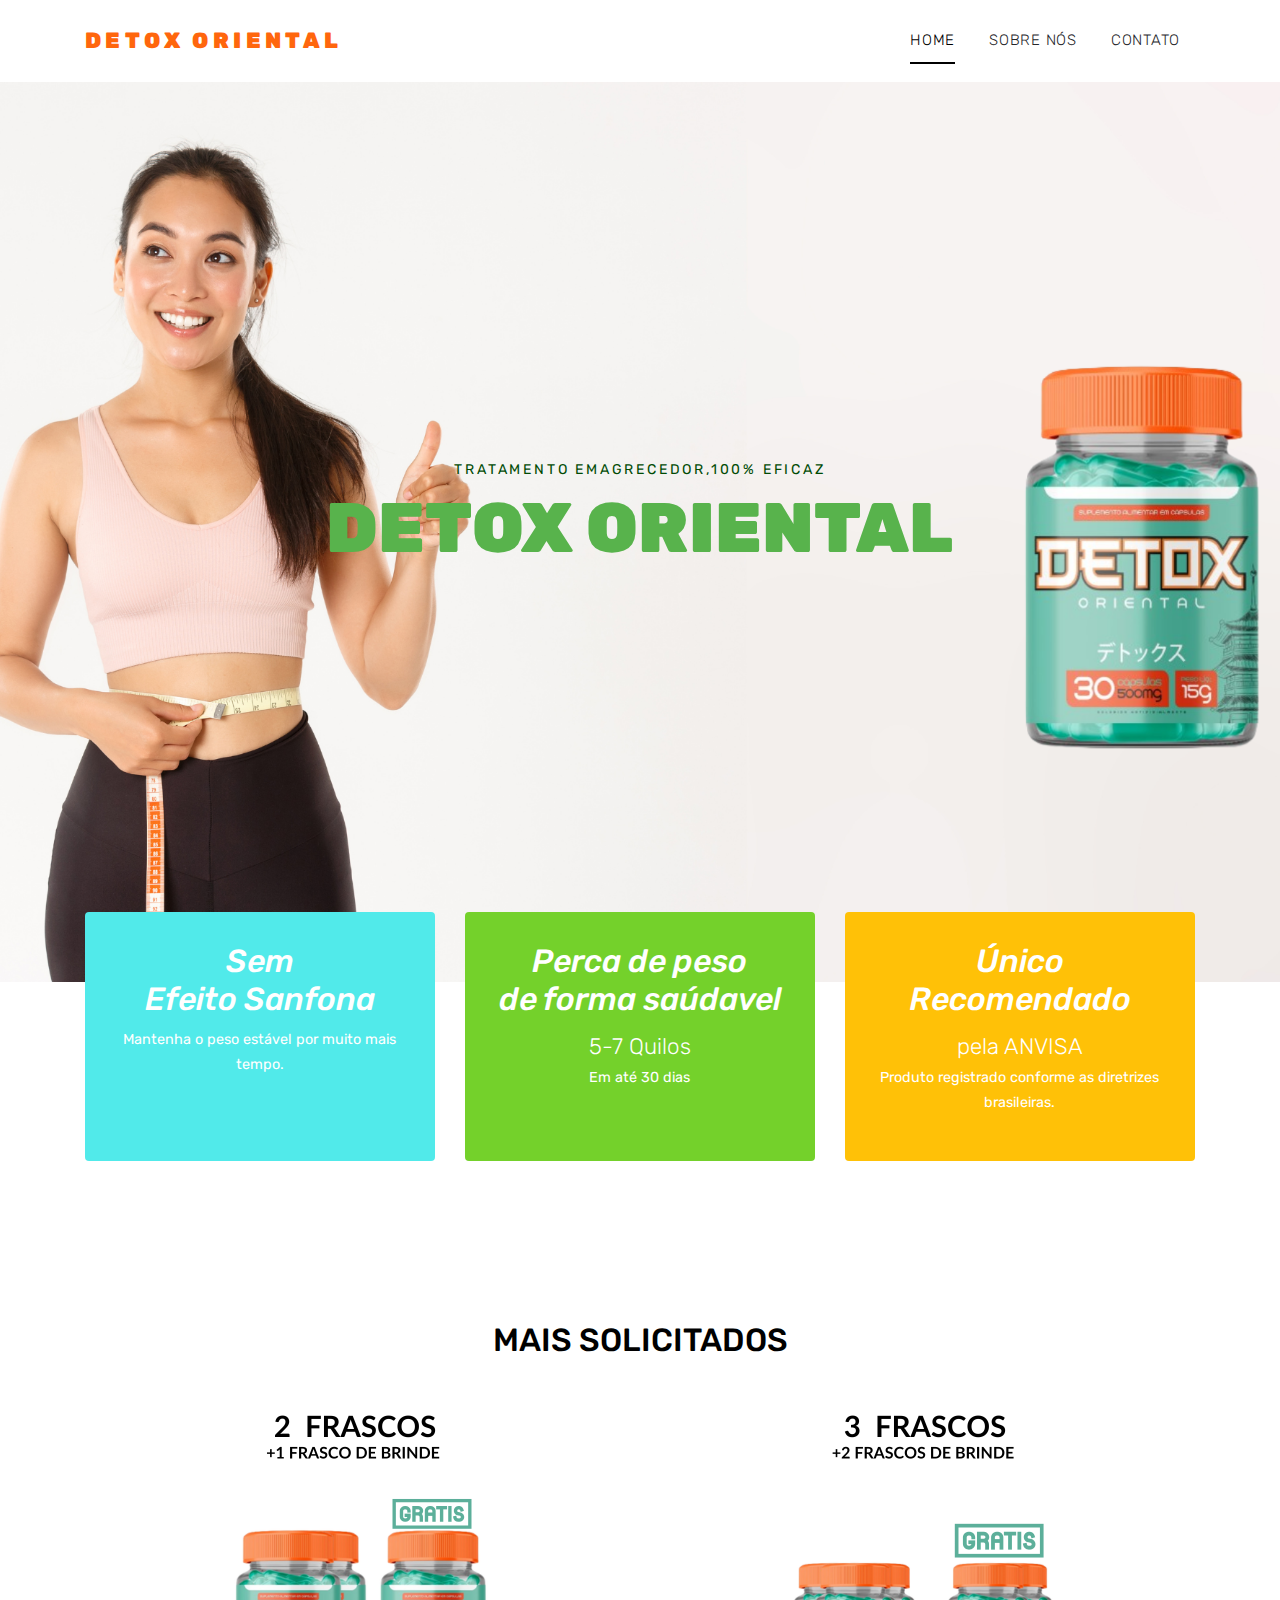
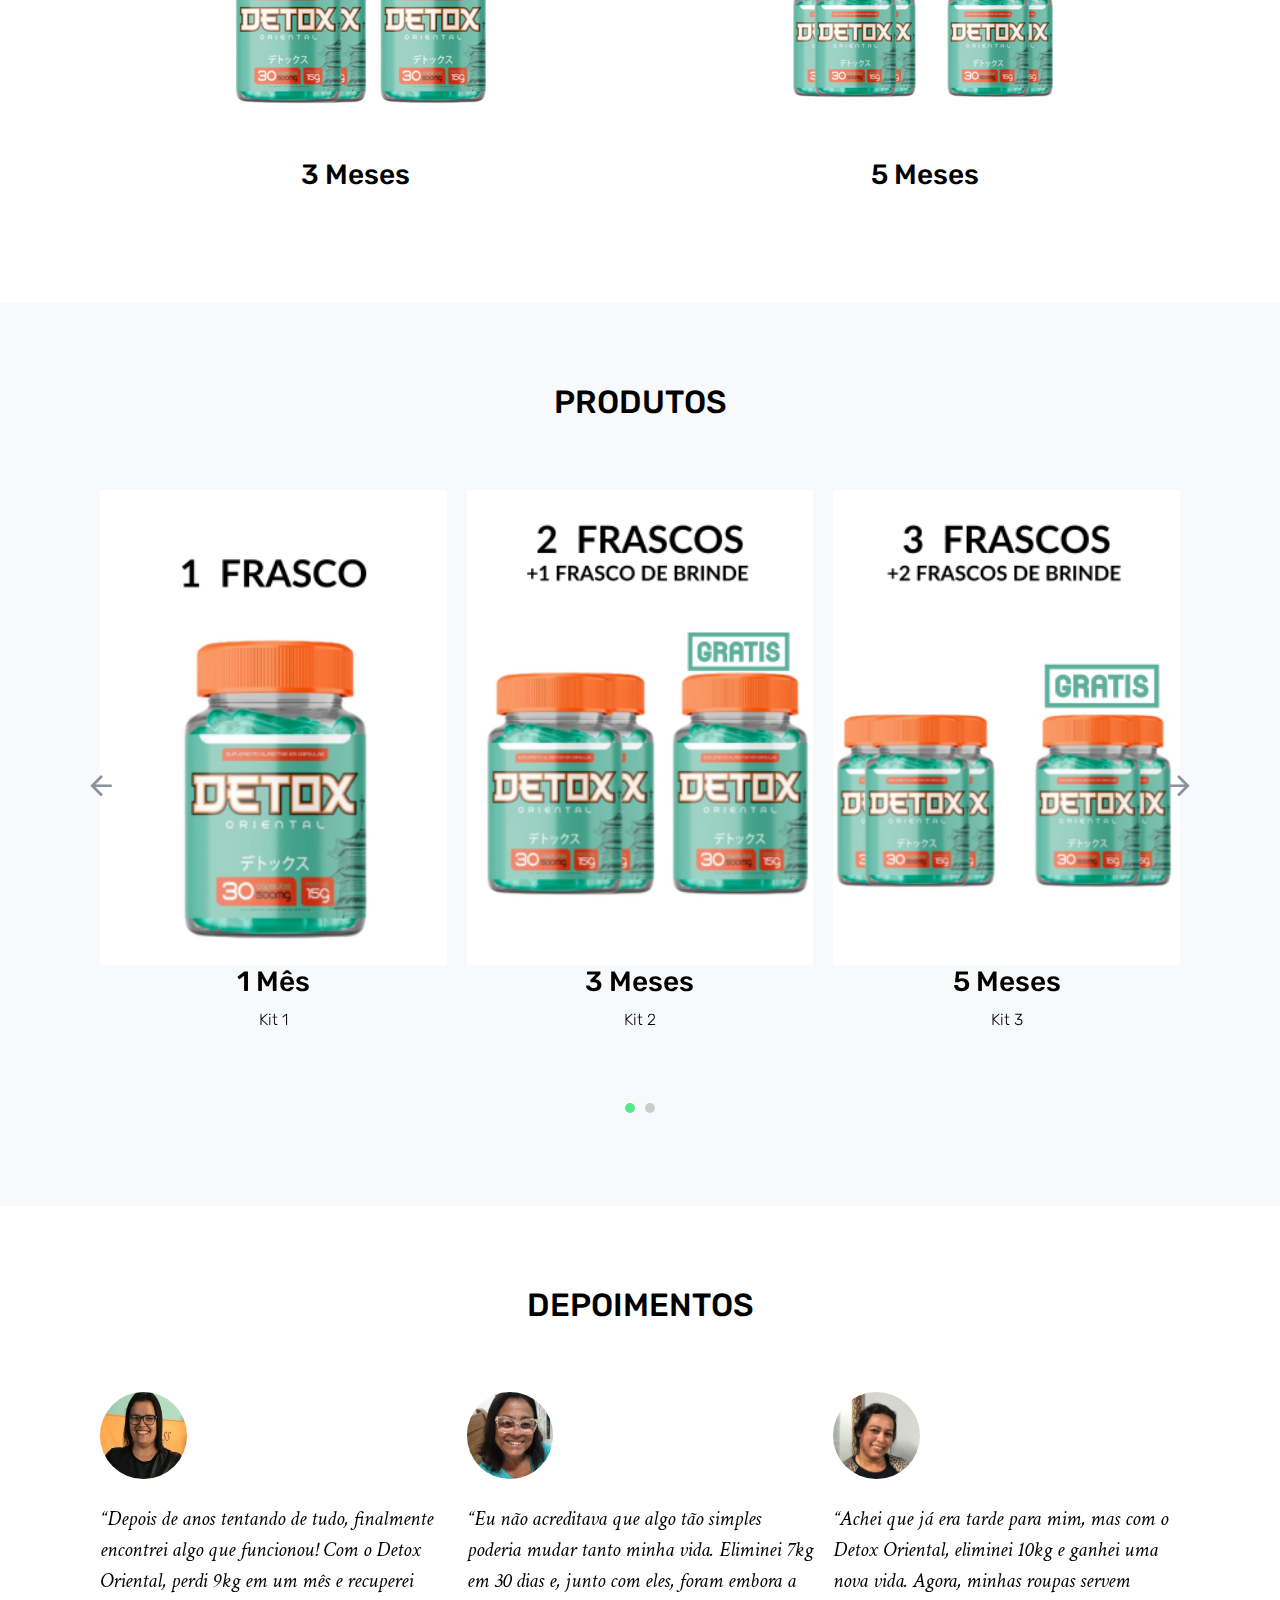
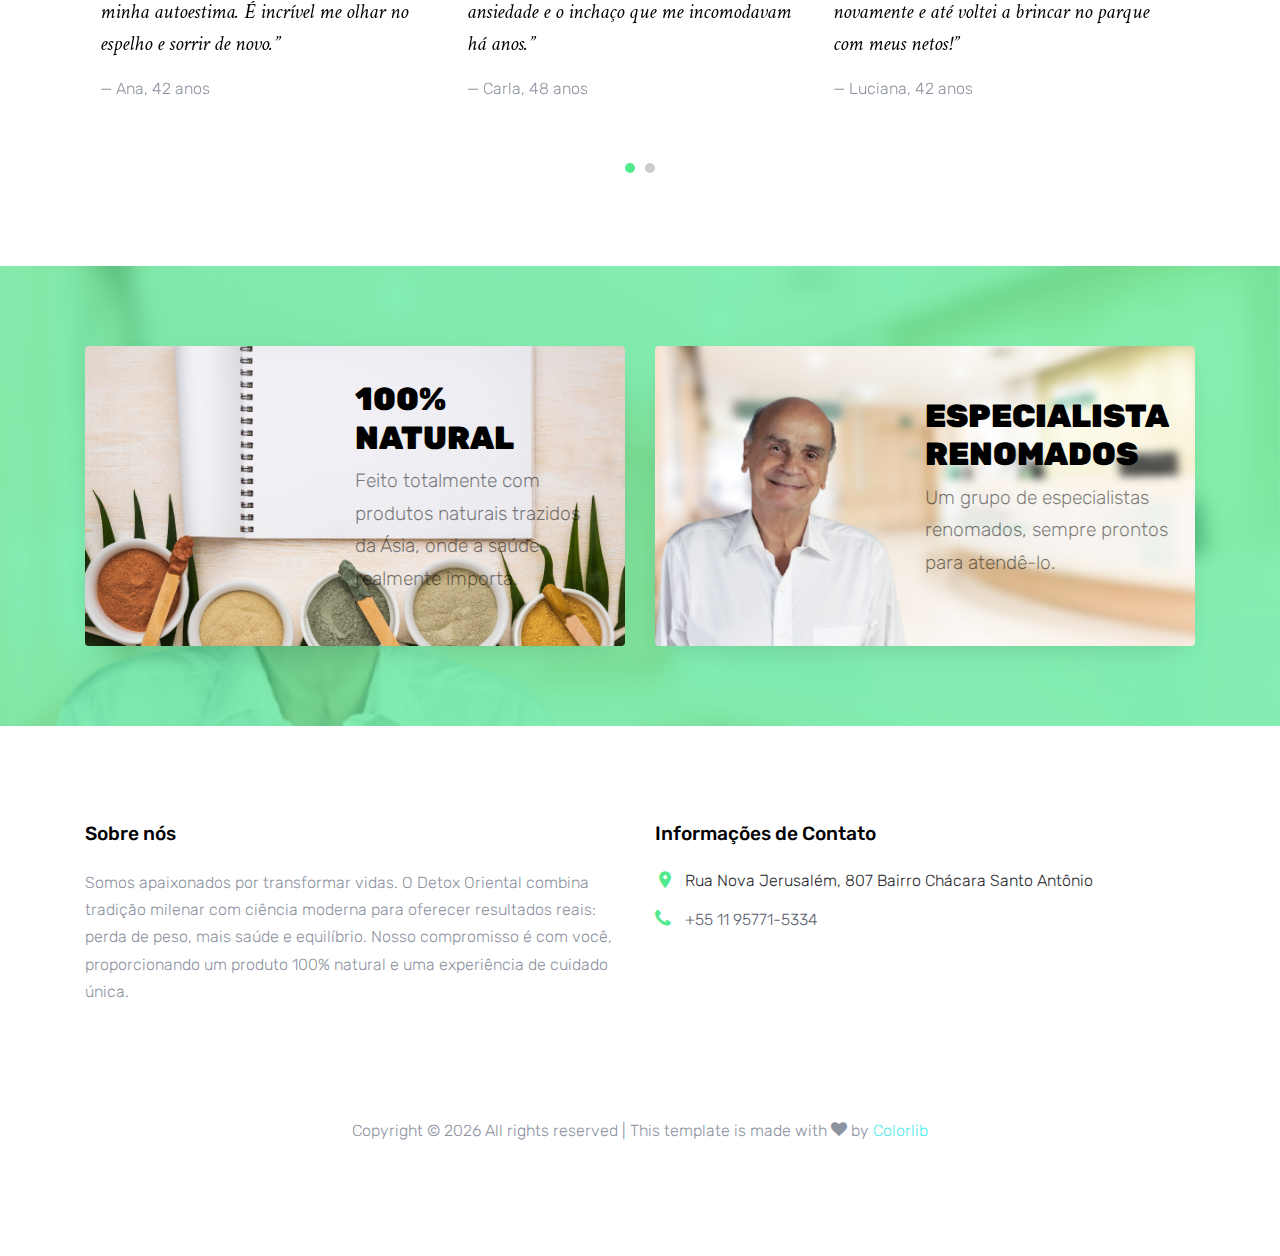
==== index.html @ c8b5603a "Update index.html" ====
<!DOCTYPE html>
<html lang="en">

<head>
  <title>Detox &mdash; Oriental</title>
  <meta charset="utf-8">
  <meta name="viewport" content="width=device-width, initial-scale=1, shrink-to-fit=no">

  <link href="https://fonts.googleapis.com/css?family=Rubik:400,700|Crimson+Text:400,400i" rel="stylesheet">
  <link rel="stylesheet" href="fonts/icomoon/style.css">

  <link rel="stylesheet" href="css/bootstrap.min.css">
  <link rel="stylesheet" href="css/magnific-popup.css">
  <link rel="stylesheet" href="css/jquery-ui.css">
  <link rel="stylesheet" href="css/owl.carousel.min.css">
  <link rel="stylesheet" href="css/owl.theme.default.min.css">


  <link rel="stylesheet" href="css/aos.css">

  <link rel="stylesheet" href="css/style.css">

</head>

<body>

  <div class="site-wrap">


    <div class="site-navbar py-2">

      <div class="search-wrap">
        <div class="container">
          <a href="#" class="search-close js-search-close"><span class="icon-close2"></span></a>
          <form action="#" method="post">
            <input type="text" class="form-control" placeholder="Search keyword and hit enter...">
          </form>
        </div>
      </div>

      <div class="container">
        <div class="d-flex align-items-center justify-content-between">
          <div class="logo">
            <div class="site-logo">
              <a href="index.html" class="js-logo-clone">Detox Oriental</a>
            </div>
          </div>
          <div class="main-nav d-none d-lg-block">
            <nav class="site-navigation text-right text-md-center" role="navigation">
              <ul class="site-menu js-clone-nav d-none d-lg-block">
                <li class="active"><a href="index.html">Home</a></li>
                <li><a href="about.html">Sobre nós</a></li>
                <li><a href="contact.html">Contato</a></li>
              </ul>
            </nav>
          </div>
        
        </div>
      </div>
    </div>

    <div class="site-blocks-cover" style="background-image: url('images/hero_1.jpg');">
      <div class="container">
        <div class="row">
          <div class="col-lg-7 mx-auto order-lg-2 align-self-center">
            <div class="site-block-cover-content text-center">
              <h2 class="sub-title">Tratamento emagrecedor,100% Eficaz</h2>
              <h1>DETOX ORIENTAL</h1>
            
            </div>
          </div>
        </div>
      </div>
    </div>

    <div class="site-section">
      <div class="container">
        <div class="row align-items-stretch section-overlap">
          <div class="col-md-6 col-lg-4 mb-4 mb-lg-0">
            <div class="banner-wrap bg-primary h-100">
              <a href="#" class="h-100">
                <h5>Sem <br> Efeito Sanfona</h5>
                <p>
                  <strong>Mantenha o peso estável por muito mais tempo.</strong>
                </p>
              </a>
            </div>
          </div>
          <div class="col-md-6 col-lg-4 mb-4 mb-lg-0">
            <div class="banner-wrap h-100">
              <a href="#" class="h-100">
                <h5>Perca de peso<br> de forma saúdavel</h5>
                <p>
                  5-7 Quilos
                  <strong>Em até 30 dias</strong>
                </p>
              </a>
            </div>
          </div>
          <div class="col-md-6 col-lg-4 mb-4 mb-lg-0">
            <div class="banner-wrap bg-warning h-100">
              <a href="#" class="h-100">
                <h5>Único <br> Recomendado </h5>
                <p>
                  pela ANVISA
                  <strong>Produto registrado conforme as diretrizes brasileiras.</strong>
                </p>
              </a>
            </div>
          </div>

        </div>
      </div>
    </div>

    <div class="site-section">
      <div class="container">
        <div class="row">
          <div class="title-section text-center col-12">
            <h2 class="text-uppercase">Mais Solicitados</h2>
          </div>
        </div>

        <div class="row">

          <div class="col-sm-6 col-lg-6 text-center item mb-4">
            <a href="https://seguro.payt.com.br/af/azVWR3VNsZVMvxRj?4f=NmJ2QPmy&cart=26D93WX"> <img src="images/product_02.png" alt="Image"></a>
            <h3 class="text-dark"><a href="https://api.whatsapp.com/send?phone=5511957715334">3 Meses</a></h3>
           
          </div>

          <div class="col-sm-6 col-lg-6 text-center item mb-4">

            <a href="https://seguro.payt.com.br/af/59RoG14jfDNkW7KG?4f=NmJ2QPmy&cart=26D93WX"> <img src="images/product_04.png" alt="Image"></a>
            <h3 class="text-dark"><a href="https://api.whatsapp.com/send?phone=5511957715334">5 Meses</a></h3>
           
          </div>

         
        </div>
        
        </div>
      </div>
    </div>

    
    <div class="site-section bg-light">
      <div class="container">
        <div class="row">
          <div class="title-section text-center col-12">
            <h2 class="text-uppercase">Produtos</h2>
          </div>
        </div>
        <div class="row">
          <div class="col-md-12 block-3 products-wrap">
            <div class="nonloop-block-3 owl-carousel">

              <div class="text-center item mb-4">
                <a  href="https://seguro.payt.com.br/af/GnVoQ4GqUE5JvbqX?4f=NmJ2QPmy&cart=26D93WX"> <img src="images/product_01.png" alt="Image"></a>
                <h3 class="text-dark"><a href="https://api.whatsapp.com/send?phone=5511957715334">1 Mês</a></h3>
                <p class="price">Kit 1</p>
              </div>

              <div class="text-center item mb-4">
                <a  href="https://seguro.payt.com.br/af/azVWR3VNsZVMvxRj?4f=NmJ2QPmy&cart=26D93WX"> <img src="images/product_02.png" alt="Image"></a>
                <h3 class="text-dark"><a href="https://api.whatsapp.com/send?phone=5511957715334">3 Meses</a></h3>
                <p class="price">Kit 2</p>
              </div>

              <div class="text-center item mb-4">
                <a  href="https://api.whatsapp.com/send?phone=5511957715334"> <img src="images/product_04.png" alt="Image"></a>
                <h3 class="text-dark"><a href="https://seguro.payt.com.br/af/59RoG14jfDNkW7KG?4f=NmJ2QPmy&cart=26D93WX">5 Meses</a></h3>
                <p class="price">Kit 3</p>
              </div>
              <div class="text-center item mb-4">
                <a href="https://seguro.payt.com.br/a/5EmoVanATnrwvg1x"> <img src="images/product_05.png" alt="Image"></a>
                <h3 class="text-dark"><a href="https://api.whatsapp.com/send?phone=5511957715334">12 Meses</a></h3>
                <p class="price">Kit 4</p>
              </div>
            </div>
          </div>
        </div>
      </div>
    </div>

    <div class="site-section">
      <div class="container">
        <div class="row">
          <div class="title-section text-center col-12">
            <h2 class="text-uppercase">Depoimentos</h2>
          </div>
        </div>
        <div class="row">
          <div class="col-md-12 block-3 products-wrap">
            <div class="nonloop-block-3 no-direction owl-carousel">
        
              <div class="testimony">
                <blockquote>
                  <img src="images/person_1.jpg" alt="Image" class="img-fluid w-25 mb-4 rounded-circle">
                  <p>&ldquo;Depois de anos tentando de tudo, finalmente encontrei algo que funcionou! Com o Detox Oriental, perdi 9kg em um mês e recuperei minha autoestima. É incrível me olhar no espelho e sorrir de novo.&rdquo;</p>
                </blockquote>

                <p>&mdash; Ana, 42 anos</p>
              </div>
        
              <div class="testimony">
                <blockquote>
                  <img src="images/person_2.jpg" alt="Image" class="img-fluid w-25 mb-4 rounded-circle">
                  <p>&ldquo;Eu não acreditava que algo tão simples poderia mudar tanto minha vida. Eliminei 7kg em 30 dias e, junto com eles, foram embora a ansiedade e o inchaço que me incomodavam há anos.&rdquo;</p>
                </blockquote>
              
                <p>&mdash; Carla, 48 anos</p>
              </div>
        
              <div class="testimony">
                <blockquote>
                  <img src="images/person_3.jpg" alt="Image" class="img-fluid w-25 mb-4 rounded-circle">
                  <p>&ldquo;Achei que já era tarde para mim, mas com o Detox Oriental, eliminei 10kg e ganhei uma nova vida. Agora, minhas roupas servem novamente e até voltei a brincar no parque com meus netos!&rdquo;</p>
                </blockquote>
              
                <p>&mdash; Luciana, 42 anos</p>
              </div>
        
              <div class="testimony">
                <blockquote>
                  <img src="images/person_4.jpg" alt="Image" class="img-fluid w-25 mb-4 rounded-circle">
                  <p>&ldquo;Sempre sofri com o efeito sanfona, mas o Detox Oriental foi diferente. Perdi 6kg, estou mais leve, mais feliz e com energia para começar o ano com tudo!&rdquo;</p>
                </blockquote>
              
                <p>&mdash; Mariana, 28 anos</p>
              </div>
        
            </div>
          </div>
        </div>
      </div>
    </div>

    <div class="site-section bg-secondary bg-image" style="background-image: url('images/bg_2.jpg');">
      <div class="container">
        <div class="row align-items-stretch">
          <div class="col-lg-6 mb-5 mb-lg-0">
            <a href="#" class="banner-1 h-100 d-flex" style="background-image: url('images/bg_1.jpg');">
              <div class="banner-1-inner ml-auto align-self-center">
                <h2>100% Natural</h2>
                <p>Feito totalmente com produtos naturais trazidos da Ásia, onde a saúde realmente importa.
                </p>
              </div>
            </a>
          </div>
          <div class="col-lg-6 mb-5 mb-lg-0">
            <a href="https://wa.me/5511957715334?text=Gostaria%20de%20adquirir%20o%20tratamento" class="banner-1 h-100 d-flex" style="background-image: url('images/bg_2.jpg');">
              <div class="banner-1-inner ml-auto  align-self-center">
                <h2>Especialista Renomados</h2>
                <p>Um grupo de especialistas renomados, sempre prontos para atendê-lo.
                </p>
              </div>
            </a>
          </div>
        </div>
      </div>
    </div>


    <footer class="site-footer">
      <div class="container">
        <div class="row">
          <div class="col-md-6 col-lg-6 mb-4 mb-lg-0">

            <div class="block-7">
              <h3 class="footer-heading mb-4">Sobre nós</h3>
              <p>Somos apaixonados por transformar vidas. O Detox Oriental combina tradição milenar com ciência moderna para oferecer resultados reais: perda de peso, mais saúde e equilíbrio. Nosso compromisso é com você, proporcionando um produto 100% natural e uma experiência de cuidado única.</p>
            </div>

          </div>

          <div class="col-md-6 col-lg-6">
            <div class="block-5 mb-5">
              <h3 class="footer-heading mb-4">Informações de Contato</h3>
              <ul class="list-unstyled">
                <li class="address">Rua Nova Jerusalém, 807
                  Bairro Chácara Santo Antônio</li>
                <li class="phone"><a href="tel://23923929210">+55 11 95771-5334</a></li>
              </ul>
            </div>


          </div>
        </div>
        <div class="row pt-5 mt-5 text-center">
          <div class="col-md-12">
            <p>
              <!-- Link back to Colorlib can't be removed. Template is licensed under CC BY 3.0. -->
              Copyright &copy;
              <script>document.write(new Date().getFullYear());</script> All rights reserved | This template is made
              with <i class="icon-heart" aria-hidden="true"></i> by <a href="https://colorlib.com" target="_blank"
                class="text-primary">Colorlib</a>
              <!-- Link back to Colorlib can't be removed. Template is licensed under CC BY 3.0. -->
            </p>
          </div>

        </div>
      </div>
    </footer>
  </div>

  <script src="js/jquery-3.3.1.min.js"></script>
  <script src="js/jquery-ui.js"></script>
  <script src="js/popper.min.js"></script>
  <script src="js/bootstrap.min.js"></script>
  <script src="js/owl.carousel.min.js"></script>
  <script src="js/jquery.magnific-popup.min.js"></script>
  <script src="js/aos.js"></script>

  <script src="js/main.js"></script>

</body>

</html>
---- fonts/icomoon/style.css ----
@font-face {
  font-family: 'icomoon';
  src:  url('fonts/icomoon.eot?10si43');
  src:  url('fonts/icomoon.eot?10si43#iefix') format('embedded-opentype'),
    url('fonts/icomoon.ttf?10si43') format('truetype'),
    url('fonts/icomoon.woff?10si43') format('woff'),
    url('fonts/icomoon.svg?10si43#icomoon') format('svg');
  font-weight: normal;
  font-style: normal;
}

[class^="icon-"], [class*=" icon-"] {
  /* use !important to prevent issues with browser extensions that change fonts */
  font-family: 'icomoon' !important;
  speak: none;
  font-style: normal;
  font-weight: normal;
  font-variant: normal;
  text-transform: none;
  line-height: 1;

  /* Better Font Rendering =========== */
  -webkit-font-smoothing: antialiased;
  -moz-osx-font-smoothing: grayscale;
}

.icon-asterisk:before {
  content: "\f069";
}
.icon-plus:before {
  content: "\f067";
}
.icon-question:before {
  content: "\f128";
}
.icon-minus:before {
  content: "\f068";
}
.icon-glass:before {
  content: "\f000";
}
.icon-music:before {
  content: "\f001";
}
.icon-search:before {
  content: "\f002";
}
.icon-envelope-o:before {
  content: "\f003";
}
.icon-heart:before {
  content: "\f004";
}
.icon-star:before {
  content: "\f005";
}
.icon-star-o:before {
  content: "\f006";
}
.icon-user:before {
  content: "\f007";
}
.icon-film:before {
  content: "\f008";
}
.icon-th-large:before {
  content: "\f009";
}
.icon-th:before {
  content: "\f00a";
}
.icon-th-list:before {
  content: "\f00b";
}
.icon-check:before {
  content: "\f00c";
}
.icon-close:before {
  content: "\f00d";
}
.icon-remove:before {
  content: "\f00d";
}
.icon-times:before {
  content: "\f00d";
}
.icon-search-plus:before {
  content: "\f00e";
}
.icon-search-minus:before {
  content: "\f010";
}
.icon-power-off:before {
  content: "\f011";
}
.icon-signal:before {
  content: "\f012";
}
.icon-cog:before {
  content: "\f013";
}
.icon-gear:before {
  content: "\f013";
}
.icon-trash-o:before {
  content: "\f014";
}
.icon-home:before {
  content: "\f015";
}
.icon-file-o:before {
  content: "\f016";
}
.icon-clock-o:before {
  content: "\f017";
}
.icon-road:before {
  content: "\f018";
}
.icon-download:before {
  content: "\f019";
}
.icon-arrow-circle-o-down:before {
  content: "\f01a";
}
.icon-arrow-circle-o-up:before {
  content: "\f01b";
}
.icon-inbox:before {
  content: "\f01c";
}
.icon-play-circle-o:before {
  content: "\f01d";
}
.icon-repeat:before {
  content: "\f01e";
}
.icon-rotate-right:before {
  content: "\f01e";
}
.icon-refresh:before {
  content: "\f021";
}
.icon-list-alt:before {
  content: "\f022";
}
.icon-lock:before {
  content: "\f023";
}
.icon-flag:before {
  content: "\f024";
}
.icon-headphones:before {
  content: "\f025";
}
.icon-volume-off:before {
  content: "\f026";
}
.icon-volume-down:before {
  content: "\f027";
}
.icon-volume-up:before {
  content: "\f028";
}
.icon-qrcode:before {
  content: "\f029";
}
.icon-barcode:before {
  content: "\f02a";
}
.icon-tag:before {
  content: "\f02b";
}
.icon-tags:before {
  content: "\f02c";
}
.icon-book:before {
  content: "\f02d";
}
.icon-bookmark:before {
  content: "\f02e";
}
.icon-print:before {
  content: "\f02f";
}
.icon-camera:before {
  content: "\f030";
}
.icon-font:before {
  content: "\f031";
}
.icon-bold:before {
  content: "\f032";
}
.icon-italic:before {
  content: "\f033";
}
.icon-text-height:before {
  content: "\f034";
}
.icon-text-width:before {
  content: "\f035";
}
.icon-align-left:before {
  content: "\f036";
}
.icon-align-center:before {
  content: "\f037";
}
.icon-align-right:before {
  content: "\f038";
}
.icon-align-justify:before {
  content: "\f039";
}
.icon-list:before {
  content: "\f03a";
}
.icon-dedent:before {
  content: "\f03b";
}
.icon-outdent:before {
  content: "\f03b";
}
.icon-indent:before {
  content: "\f03c";
}
.icon-video-camera:before {
  content: "\f03d";
}
.icon-image:before {
  content: "\f03e";
}
.icon-photo:before {
  content: "\f03e";
}
.icon-picture-o:before {
  content: "\f03e";
}
.icon-pencil:before {
  content: "\f040";
}
.icon-map-marker:before {
  content: "\f041";
}
.icon-adjust:before {
  content: "\f042";
}
.icon-tint:before {
  content: "\f043";
}
.icon-edit:before {
  content: "\f044";
}
.icon-pencil-square-o:before {
  content: "\f044";
}
.icon-share-square-o:before {
  content: "\f045";
}
.icon-check-square-o:before {
  content: "\f046";
}
.icon-arrows:before {
  content: "\f047";
}
.icon-step-backward:before {
  content: "\f048";
}
.icon-fast-backward:before {
  content: "\f049";
}
.icon-backward:before {
  content: "\f04a";
}
.icon-play:before {
  content: "\f04b";
}
.icon-pause:before {
  content: "\f04c";
}
.icon-stop:before {
  content: "\f04d";
}
.icon-forward:before {
  content: "\f04e";
}
.icon-fast-forward:before {
  content: "\f050";
}
.icon-step-forward:before {
  content: "\f051";
}
.icon-eject:before {
  content: "\f052";
}
.icon-chevron-left:before {
  content: "\f053";
}
.icon-chevron-right:before {
  content: "\f054";
}
.icon-plus-circle:before {
  content: "\f055";
}
.icon-minus-circle:before {
  content: "\f056";
}
.icon-times-circle:before {
  content: "\f057";
}
.icon-check-circle:before {
  content: "\f058";
}
.icon-question-circle:before {
  content: "\f059";
}
.icon-info-circle:before {
  content: "\f05a";
}
.icon-crosshairs:before {
  content: "\f05b";
}
.icon-times-circle-o:before {
  content: "\f05c";
}
.icon-check-circle-o:before {
  content: "\f05d";
}
.icon-ban:before {
  content: "\f05e";
}
.icon-arrow-left:before {
  content: "\f060";
}
.icon-arrow-right:before {
  content: "\f061";
}
.icon-arrow-up:before {
  content: "\f062";
}
.icon-arrow-down:before {
  content: "\f063";
}
.icon-mail-forward:before {
  content: "\f064";
}
.icon-share:before {
  content: "\f064";
}
.icon-expand:before {
  content: "\f065";
}
.icon-compress:before {
  content: "\f066";
}
.icon-exclamation-circle:before {
  content: "\f06a";
}
.icon-gift:before {
  content: "\f06b";
}
.icon-leaf:before {
  content: "\f06c";
}
.icon-fire:before {
  content: "\f06d";
}
.icon-eye:before {
  content: "\f06e";
}
.icon-eye-slash:before {
  content: "\f070";
}
.icon-exclamation-triangle:before {
  content: "\f071";
}
.icon-warning:before {
  content: "\f071";
}
.icon-plane:before {
  content: "\f072";
}
.icon-calendar:before {
  content: "\f073";
}
.icon-random:before {
  content: "\f074";
}
.icon-comment:before {
  content: "\f075";
}
.icon-magnet:before {
  content: "\f076";
}
.icon-chevron-up:before {
  content: "\f077";
}
.icon-chevron-down:before {
  content: "\f078";
}
.icon-retweet:before {
  content: "\f079";
}
.icon-shopping-cart:before {
  content: "\f07a";
}
.icon-folder:before {
  content: "\f07b";
}
.icon-folder-open:before {
  content: "\f07c";
}
.icon-arrows-v:before {
  content: "\f07d";
}
.icon-arrows-h:before {
  content: "\f07e";
}
.icon-bar-chart:before {
  content: "\f080";
}
.icon-bar-chart-o:before {
  content: "\f080";
}
.icon-twitter-square:before {
  content: "\f081";
}
.icon-facebook-square:before {
  content: "\f082";
}
.icon-camera-retro:before {
  content: "\f083";
}
.icon-key:before {
  content: "\f084";
}
.icon-cogs:before {
  content: "\f085";
}
.icon-gears:before {
  content: "\f085";
}
.icon-comments:before {
  content: "\f086";
}
.icon-thumbs-o-up:before {
  content: "\f087";
}
.icon-thumbs-o-down:before {
  content: "\f088";
}
.icon-star-half:before {
  content: "\f089";
}
.icon-heart-o:before {
  content: "\f08a";
}
.icon-sign-out:before {
  content: "\f08b";
}
.icon-linkedin-square:before {
  content: "\f08c";
}
.icon-thumb-tack:before {
  content: "\f08d";
}
.icon-external-link:before {
  content: "\f08e";
}
.icon-sign-in:before {
  content: "\f090";
}
.icon-trophy:before {
  content: "\f091";
}
.icon-github-square:before {
  content: "\f092";
}
.icon-upload:before {
  content: "\f093";
}
.icon-lemon-o:before {
  content: "\f094";
}
.icon-phone:before {
  content: "\f095";
}
.icon-square-o:before {
  content: "\f096";
}
.icon-bookmark-o:before {
  content: "\f097";
}
.icon-phone-square:before {
  content: "\f098";
}
.icon-twitter:before {
  content: "\f099";
}
.icon-facebook:before {
  content: "\f09a";
}
.icon-facebook-f:before {
  content: "\f09a";
}
.icon-github:before {
  content: "\f09b";
}
.icon-unlock:before {
  content: "\f09c";
}
.icon-credit-card:before {
  content: "\f09d";
}
.icon-feed:before {
  content: "\f09e";
}
.icon-rss:before {
  content: "\f09e";
}
.icon-hdd-o:before {
  content: "\f0a0";
}
.icon-bullhorn:before {
  content: "\f0a1";
}
.icon-bell-o:before {
  content: "\f0a2";
}
.icon-certificate:before {
  content: "\f0a3";
}
.icon-hand-o-right:before {
  content: "\f0a4";
}
.icon-hand-o-left:before {
  content: "\f0a5";
}
.icon-hand-o-up:before {
  content: "\f0a6";
}
.icon-hand-o-down:before {
  content: "\f0a7";
}
.icon-arrow-circle-left:before {
  content: "\f0a8";
}
.icon-arrow-circle-right:before {
  content: "\f0a9";
}
.icon-arrow-circle-up:before {
  content: "\f0aa";
}
.icon-arrow-circle-down:before {
  content: "\f0ab";
}
.icon-globe:before {
  content: "\f0ac";
}
.icon-wrench:before {
  content: "\f0ad";
}
.icon-tasks:before {
  content: "\f0ae";
}
.icon-filter:before {
  content: "\f0b0";
}
.icon-briefcase:before {
  content: "\f0b1";
}
.icon-arrows-alt:before {
  content: "\f0b2";
}
.icon-group:before {
  content: "\f0c0";
}
.icon-users:before {
  content: "\f0c0";
}
.icon-chain:before {
  content: "\f0c1";
}
.icon-link:before {
  content: "\f0c1";
}
.icon-cloud:before {
  content: "\f0c2";
}
.icon-flask:before {
  content: "\f0c3";
}
.icon-cut:before {
  content: "\f0c4";
}
.icon-scissors:before {
  content: "\f0c4";
}
.icon-copy:before {
  content: "\f0c5";
}
.icon-files-o:before {
  content: "\f0c5";
}
.icon-paperclip:before {
  content: "\f0c6";
}
.icon-floppy-o:before {
  content: "\f0c7";
}
.icon-save:before {
  content: "\f0c7";
}
.icon-square:before {
  content: "\f0c8";
}
.icon-bars:before {
  content: "\f0c9";
}
.icon-navicon:before {
  content: "\f0c9";
}
.icon-reorder:before {
  content: "\f0c9";
}
.icon-list-ul:before {
  content: "\f0ca";
}
.icon-list-ol:before {
  content: "\f0cb";
}
.icon-strikethrough:before {
  content: "\f0cc";
}
.icon-underline:before {
  content: "\f0cd";
}
.icon-table:before {
  content: "\f0ce";
}
.icon-magic:before {
  content: "\f0d0";
}
.icon-truck:before {
  content: "\f0d1";
}
.icon-pinterest:before {
  content: "\f0d2";
}
.icon-pinterest-square:before {
  content: "\f0d3";
}
.icon-google-plus-square:before {
  content: "\f0d4";
}
.icon-google-plus:before {
  content: "\f0d5";
}
.icon-money:before {
  content: "\f0d6";
}
.icon-caret-down:before {
  content: "\f0d7";
}
.icon-caret-up:before {
  content: "\f0d8";
}
.icon-caret-left:before {
  content: "\f0d9";
}
.icon-caret-right:before {
  content: "\f0da";
}
.icon-columns:before {
  content: "\f0db";
}
.icon-sort:before {
  content: "\f0dc";
}
.icon-unsorted:before {
  content: "\f0dc";
}
.icon-sort-desc:before {
  content: "\f0dd";
}
.icon-sort-down:before {
  content: "\f0dd";
}
.icon-sort-asc:before {
  content: "\f0de";
}
.icon-sort-up:before {
  content: "\f0de";
}
.icon-envelope:before {
  content: "\f0e0";
}
.icon-linkedin:before {
  content: "\f0e1";
}
.icon-rotate-left:before {
  content: "\f0e2";
}
.icon-undo:before {
  content: "\f0e2";
}
.icon-gavel:before {
  content: "\f0e3";
}
.icon-legal:before {
  content: "\f0e3";
}
.icon-dashboard:before {
  content: "\f0e4";
}
.icon-tachometer:before {
  content: "\f0e4";
}
.icon-comment-o:before {
  content: "\f0e5";
}
.icon-comments-o:before {
  content: "\f0e6";
}
.icon-bolt:before {
  content: "\f0e7";
}
.icon-flash:before {
  content: "\f0e7";
}
.icon-sitemap:before {
  content: "\f0e8";
}
.icon-umbrella:before {
  content: "\f0e9";
}
.icon-clipboard:before {
  content: "\f0ea";
}
.icon-paste:before {
  content: "\f0ea";
}
.icon-lightbulb-o:before {
  content: "\f0eb";
}
.icon-exchange:before {
  content: "\f0ec";
}
.icon-cloud-download:before {
  content: "\f0ed";
}
.icon-cloud-upload:before {
  content: "\f0ee";
}
.icon-user-md:before {
  content: "\f0f0";
}
.icon-stethoscope:before {
  content: "\f0f1";
}
.icon-suitcase:before {
  content: "\f0f2";
}
.icon-bell:before {
  content: "\f0f3";
}
.icon-coffee:before {
  content: "\f0f4";
}
.icon-cutlery:before {
  content: "\f0f5";
}
.icon-file-text-o:before {
  content: "\f0f6";
}
.icon-building-o:before {
  content: "\f0f7";
}
.icon-hospital-o:before {
  content: "\f0f8";
}
.icon-ambulance:before {
  content: "\f0f9";
}
.icon-medkit:before {
  content: "\f0fa";
}
.icon-fighter-jet:before {
  content: "\f0fb";
}
.icon-beer:before {
  content: "\f0fc";
}
.icon-h-square:before {
  content: "\f0fd";
}
.icon-plus-square:before {
  content: "\f0fe";
}
.icon-angle-double-left:before {
  content: "\f100";
}
.icon-angle-double-right:before {
  content: "\f101";
}
.icon-angle-double-up:before {
  content: "\f102";
}
.icon-angle-double-down:before {
  content: "\f103";
}
.icon-angle-left:before {
  content: "\f104";
}
.icon-angle-right:before {
  content: "\f105";
}
.icon-angle-up:before {
  content: "\f106";
}
.icon-angle-down:before {
  content: "\f107";
}
.icon-desktop:before {
  content: "\f108";
}
.icon-laptop:before {
  content: "\f109";
}
.icon-tablet:before {
  content: "\f10a";
}
.icon-mobile:before {
  content: "\f10b";
}
.icon-mobile-phone:before {
  content: "\f10b";
}
.icon-circle-o:before {
  content: "\f10c";
}
.icon-quote-left:before {
  content: "\f10d";
}
.icon-quote-right:before {
  content: "\f10e";
}
.icon-spinner:before {
  content: "\f110";
}
.icon-circle:before {
  content: "\f111";
}
.icon-mail-reply:before {
  content: "\f112";
}
.icon-reply:before {
  content: "\f112";
}
.icon-github-alt:before {
  content: "\f113";
}
.icon-folder-o:before {
  content: "\f114";
}
.icon-folder-open-o:before {
  content: "\f115";
}
.icon-smile-o:before {
  content: "\f118";
}
.icon-frown-o:before {
  content: "\f119";
}
.icon-meh-o:before {
  content: "\f11a";
}
.icon-gamepad:before {
  content: "\f11b";
}
.icon-keyboard-o:before {
  content: "\f11c";
}
.icon-flag-o:before {
  content: "\f11d";
}
.icon-flag-checkered:before {
  content: "\f11e";
}
.icon-terminal:before {
  content: "\f120";
}
.icon-code:before {
  content: "\f121";
}
.icon-mail-reply-all:before {
  content: "\f122";
}
.icon-reply-all:before {
  content: "\f122";
}
.icon-star-half-empty:before {
  content: "\f123";
}
.icon-star-half-full:before {
  content: "\f123";
}
.icon-star-half-o:before {
  content: "\f123";
}
.icon-location-arrow:before {
  content: "\f124";
}
.icon-crop:before {
  content: "\f125";
}
.icon-code-fork:before {
  content: "\f126";
}
.icon-chain-broken:before {
  content: "\f127";
}
.icon-unlink:before {
  content: "\f127";
}
.icon-info:before {
  content: "\f129";
}
.icon-exclamation:before {
  content: "\f12a";
}
.icon-superscript:before {
  content: "\f12b";
}
.icon-subscript:before {
  content: "\f12c";
}
.icon-eraser:before {
  content: "\f12d";
}
.icon-puzzle-piece:before {
  content: "\f12e";
}
.icon-microphone:before {
  content: "\f130";
}
.icon-microphone-slash:before {
  content: "\f131";
}
.icon-shield:before {
  content: "\f132";
}
.icon-calendar-o:before {
  content: "\f133";
}
.icon-fire-extinguisher:before {
  content: "\f134";
}
.icon-rocket:before {
  content: "\f135";
}
.icon-maxcdn:before {
  content: "\f136";
}
.icon-chevron-circle-left:before {
  content: "\f137";
}
.icon-chevron-circle-right:before {
  content: "\f138";
}
.icon-chevron-circle-up:before {
  content: "\f139";
}
.icon-chevron-circle-down:before {
  content: "\f13a";
}
.icon-html5:before {
  content: "\f13b";
}
.icon-css3:before {
  content: "\f13c";
}
.icon-anchor:before {
  content: "\f13d";
}
.icon-unlock-alt:before {
  content: "\f13e";
}
.icon-bullseye:before {
  content: "\f140";
}
.icon-ellipsis-h:before {
  content: "\f141";
}
.icon-ellipsis-v:before {
  content: "\f142";
}
.icon-rss-square:before {
  content: "\f143";
}
.icon-play-circle:before {
  content: "\f144";
}
.icon-ticket:before {
  content: "\f145";
}
.icon-minus-square:before {
  content: "\f146";
}
.icon-minus-square-o:before {
  content: "\f147";
}
.icon-level-up:before {
  content: "\f148";
}
.icon-level-down:before {
  content: "\f149";
}
.icon-check-square:before {
  content: "\f14a";
}
.icon-pencil-square:before {
  content: "\f14b";
}
.icon-external-link-square:before {
  content: "\f14c";
}
.icon-share-square:before {
  content: "\f14d";
}
.icon-compass:before {
  content: "\f14e";
}
.icon-caret-square-o-down:before {
  content: "\f150";
}
.icon-toggle-down:before {
  content: "\f150";
}
.icon-caret-square-o-up:before {
  content: "\f151";
}
.icon-toggle-up:before {
  content: "\f151";
}
.icon-caret-square-o-right:before {
  content: "\f152";
}
.icon-toggle-right:before {
  content: "\f152";
}
.icon-eur:before {
  content: "\f153";
}
.icon-euro:before {
  content: "\f153";
}
.icon-gbp:before {
  content: "\f154";
}
.icon-dollar:before {
  content: "\f155";
}
.icon-usd:before {
  content: "\f155";
}
.icon-inr:before {
  content: "\f156";
}
.icon-rupee:before {
  content: "\f156";
}
.icon-cny:before {
  content: "\f157";
}
.icon-jpy:before {
  content: "\f157";
}
.icon-rmb:before {
  content: "\f157";
}
.icon-yen:before {
  content: "\f157";
}
.icon-rouble:before {
  content: "\f158";
}
.icon-rub:before {
  content: "\f158";
}
.icon-ruble:before {
  content: "\f158";
}
.icon-krw:before {
  content: "\f159";
}
.icon-won:before {
  content: "\f159";
}
.icon-bitcoin:before {
  content: "\f15a";
}
.icon-btc:before {
  content: "\f15a";
}
.icon-file:before {
  content: "\f15b";
}
.icon-file-text:before {
  content: "\f15c";
}
.icon-sort-alpha-asc:before {
  content: "\f15d";
}
.icon-sort-alpha-desc:before {
  content: "\f15e";
}
.icon-sort-amount-asc:before {
  content: "\f160";
}
.icon-sort-amount-desc:before {
  content: "\f161";
}
.icon-sort-numeric-asc:before {
  content: "\f162";
}
.icon-sort-numeric-desc:before {
  content: "\f163";
}
.icon-thumbs-up:before {
  content: "\f164";
}
.icon-thumbs-down:before {
  content: "\f165";
}
.icon-youtube-square:before {
  content: "\f166";
}
.icon-youtube:before {
  content: "\f167";
}
.icon-xing:before {
  content: "\f168";
}
.icon-xing-square:before {
  content: "\f169";
}
.icon-youtube-play:before {
  content: "\f16a";
}
.icon-dropbox:before {
  content: "\f16b";
}
.icon-stack-overflow:before {
  content: "\f16c";
}
.icon-instagram:before {
  content: "\f16d";
}
.icon-flickr:before {
  content: "\f16e";
}
.icon-adn:before {
  content: "\f170";
}
.icon-bitbucket:before {
  content: "\f171";
}
.icon-bitbucket-square:before {
  content: "\f172";
}
.icon-tumblr:before {
  content: "\f173";
}
.icon-tumblr-square:before {
  content: "\f174";
}
.icon-long-arrow-down:before {
  content: "\f175";
}
.icon-long-arrow-up:before {
  content: "\f176";
}
.icon-long-arrow-left:before {
  content: "\f177";
}
.icon-long-arrow-right:before {
  content: "\f178";
}
.icon-apple:before {
  content: "\f179";
}
.icon-windows:before {
  content: "\f17a";
}
.icon-android:before {
  content: "\f17b";
}
.icon-linux:before {
  content: "\f17c";
}
.icon-dribbble:before {
  content: "\f17d";
}
.icon-skype:before {
  content: "\f17e";
}
.icon-foursquare:before {
  content: "\f180";
}
.icon-trello:before {
  content: "\f181";
}
.icon-female:before {
  content: "\f182";
}
.icon-male:before {
  content: "\f183";
}
.icon-gittip:before {
  content: "\f184";
}
.icon-gratipay:before {
  content: "\f184";
}
.icon-sun-o:before {
  content: "\f185";
}
.icon-moon-o:before {
  content: "\f186";
}
.icon-archive:before {
  content: "\f187";
}
.icon-bug:before {
  content: "\f188";
}
.icon-vk:before {
  content: "\f189";
}
.icon-weibo:before {
  content: "\f18a";
}
.icon-renren:before {
  content: "\f18b";
}
.icon-pagelines:before {
  content: "\f18c";
}
.icon-stack-exchange:before {
  content: "\f18d";
}
.icon-arrow-circle-o-right:before {
  content: "\f18e";
}
.icon-arrow-circle-o-left:before {
  content: "\f190";
}
.icon-caret-square-o-left:before {
  content: "\f191";
}
.icon-toggle-left:before {
  content: "\f191";
}
.icon-dot-circle-o:before {
  content: "\f192";
}
.icon-wheelchair:before {
  content: "\f193";
}
.icon-vimeo-square:before {
  content: "\f194";
}
.icon-try:before {
  content: "\f195";
}
.icon-turkish-lira:before {
  content: "\f195";
}
.icon-plus-square-o:before {
  content: "\f196";
}
.icon-space-shuttle:before {
  content: "\f197";
}
.icon-slack:before {
  content: "\f198";
}
.icon-envelope-square:before {
  content: "\f199";
}
.icon-wordpress:before {
  content: "\f19a";
}
.icon-openid:before {
  content: "\f19b";
}
.icon-bank:before {
  content: "\f19c";
}
.icon-institution:before {
  content: "\f19c";
}
.icon-university:before {
  content: "\f19c";
}
.icon-graduation-cap:before {
  content: "\f19d";
}
.icon-mortar-board:before {
  content: "\f19d";
}
.icon-yahoo:before {
  content: "\f19e";
}
.icon-google:before {
  content: "\f1a0";
}
.icon-reddit:before {
  content: "\f1a1";
}
.icon-reddit-square:before {
  content: "\f1a2";
}
.icon-stumbleupon-circle:before {
  content: "\f1a3";
}
.icon-stumbleupon:before {
  content: "\f1a4";
}
.icon-delicious:before {
  content: "\f1a5";
}
.icon-digg:before {
  content: "\f1a6";
}
.icon-pied-piper-pp:before {
  content: "\f1a7";
}
.icon-pied-piper-alt:before {
  content: "\f1a8";
}
.icon-drupal:before {
  content: "\f1a9";
}
.icon-joomla:before {
  content: "\f1aa";
}
.icon-language:before {
  content: "\f1ab";
}
.icon-fax:before {
  content: "\f1ac";
}
.icon-building:before {
  content: "\f1ad";
}
.icon-child:before {
  content: "\f1ae";
}
.icon-paw:before {
  content: "\f1b0";
}
.icon-spoon:before {
  content: "\f1b1";
}
.icon-cube:before {
  content: "\f1b2";
}
.icon-cubes:before {
  content: "\f1b3";
}
.icon-behance:before {
  content: "\f1b4";
}
.icon-behance-square:before {
  content: "\f1b5";
}
.icon-steam:before {
  content: "\f1b6";
}
.icon-steam-square:before {
  content: "\f1b7";
}
.icon-recycle:before {
  content: "\f1b8";
}
.icon-automobile:before {
  content: "\f1b9";
}
.icon-car:before {
  content: "\f1b9";
}
.icon-cab:before {
  content: "\f1ba";
}
.icon-taxi:before {
  content: "\f1ba";
}
.icon-tree:before {
  content: "\f1bb";
}
.icon-spotify:before {
  content: "\f1bc";
}
.icon-deviantart:before {
  content: "\f1bd";
}
.icon-soundcloud:before {
  content: "\f1be";
}
.icon-database:before {
  content: "\f1c0";
}
.icon-file-pdf-o:before {
  content: "\f1c1";
}
.icon-file-word-o:before {
  content: "\f1c2";
}
.icon-file-excel-o:before {
  content: "\f1c3";
}
.icon-file-powerpoint-o:before {
  content: "\f1c4";
}
.icon-file-image-o:before {
  content: "\f1c5";
}
.icon-file-photo-o:before {
  content: "\f1c5";
}
.icon-file-picture-o:before {
  content: "\f1c5";
}
.icon-file-archive-o:before {
  content: "\f1c6";
}
.icon-file-zip-o:before {
  content: "\f1c6";
}
.icon-file-audio-o:before {
  content: "\f1c7";
}
.icon-file-sound-o:before {
  content: "\f1c7";
}
.icon-file-movie-o:before {
  content: "\f1c8";
}
.icon-file-video-o:before {
  content: "\f1c8";
}
.icon-file-code-o:before {
  content: "\f1c9";
}
.icon-vine:before {
  content: "\f1ca";
}
.icon-codepen:before {
  content: "\f1cb";
}
.icon-jsfiddle:before {
  content: "\f1cc";
}
.icon-life-bouy:before {
  content: "\f1cd";
}
.icon-life-buoy:before {
  content: "\f1cd";
}
.icon-life-ring:before {
  content: "\f1cd";
}
.icon-life-saver:before {
  content: "\f1cd";
}
.icon-support:before {
  content: "\f1cd";
}
.icon-circle-o-notch:before {
  content: "\f1ce";
}
.icon-ra:before {
  content: "\f1d0";
}
.icon-rebel:before {
  content: "\f1d0";
}
.icon-resistance:before {
  content: "\f1d0";
}
.icon-empire:before {
  content: "\f1d1";
}
.icon-ge:before {
  content: "\f1d1";
}
.icon-git-square:before {
  content: "\f1d2";
}
.icon-git:before {
  content: "\f1d3";
}
.icon-hacker-news:before {
  content: "\f1d4";
}
.icon-y-combinator-square:before {
  content: "\f1d4";
}
.icon-yc-square:before {
  content: "\f1d4";
}
.icon-tencent-weibo:before {
  content: "\f1d5";
}
.icon-qq:before {
  content: "\f1d6";
}
.icon-wechat:before {
  content: "\f1d7";
}
.icon-weixin:before {
  content: "\f1d7";
}
.icon-paper-plane:before {
  content: "\f1d8";
}
.icon-send:before {
  content: "\f1d8";
}
.icon-paper-plane-o:before {
  content: "\f1d9";
}
.icon-send-o:before {
  content: "\f1d9";
}
.icon-history:before {
  content: "\f1da";
}
.icon-circle-thin:before {
  content: "\f1db";
}
.icon-header:before {
  content: "\f1dc";
}
.icon-paragraph:before {
  content: "\f1dd";
}
.icon-sliders:before {
  content: "\f1de";
}
.icon-share-alt:before {
  content: "\f1e0";
}
.icon-share-alt-square:before {
  content: "\f1e1";
}
.icon-bomb:before {
  content: "\f1e2";
}
.icon-futbol-o:before {
  content: "\f1e3";
}
.icon-soccer-ball-o:before {
  content: "\f1e3";
}
.icon-tty:before {
  content: "\f1e4";
}
.icon-binoculars:before {
  content: "\f1e5";
}
.icon-plug:before {
  content: "\f1e6";
}
.icon-slideshare:before {
  content: "\f1e7";
}
.icon-twitch:before {
  content: "\f1e8";
}
.icon-yelp:before {
  content: "\f1e9";
}
.icon-newspaper-o:before {
  content: "\f1ea";
}
.icon-wifi:before {
  content: "\f1eb";
}
.icon-calculator:before {
  content: "\f1ec";
}
.icon-paypal:before {
  content: "\f1ed";
}
.icon-google-wallet:before {
  content: "\f1ee";
}
.icon-cc-visa:before {
  content: "\f1f0";
}
.icon-cc-mastercard:before {
  content: "\f1f1";
}
.icon-cc-discover:before {
  content: "\f1f2";
}
.icon-cc-amex:before {
  content: "\f1f3";
}
.icon-cc-paypal:before {
  content: "\f1f4";
}
.icon-cc-stripe:before {
  content: "\f1f5";
}
.icon-bell-slash:before {
  content: "\f1f6";
}
.icon-bell-slash-o:before {
  content: "\f1f7";
}
.icon-trash:before {
  content: "\f1f8";
}
.icon-copyright:before {
  content: "\f1f9";
}
.icon-at:before {
  content: "\f1fa";
}
.icon-eyedropper:before {
  content: "\f1fb";
}
.icon-paint-brush:before {
  content: "\f1fc";
}
.icon-birthday-cake:before {
  content: "\f1fd";
}
.icon-area-chart:before {
  content: "\f1fe";
}
.icon-pie-chart:before {
  content: "\f200";
}
.icon-line-chart:before {
  content: "\f201";
}
.icon-lastfm:before {
  content: "\f202";
}
.icon-lastfm-square:before {
  content: "\f203";
}
.icon-toggle-off:before {
  content: "\f204";
}
.icon-toggle-on:before {
  content: "\f205";
}
.icon-bicycle:before {
  content: "\f206";
}
.icon-bus:before {
  content: "\f207";
}
.icon-ioxhost:before {
  content: "\f208";
}
.icon-angellist:before {
  content: "\f209";
}
.icon-cc:before {
  content: "\f20a";
}
.icon-ils:before {
  content: "\f20b";
}
.icon-shekel:before {
  content: "\f20b";
}
.icon-sheqel:before {
  content: "\f20b";
}
.icon-meanpath:before {
  content: "\f20c";
}
.icon-buysellads:before {
  content: "\f20d";
}
.icon-connectdevelop:before {
  content: "\f20e";
}
.icon-dashcube:before {
  content: "\f210";
}
.icon-forumbee:before {
  content: "\f211";
}
.icon-leanpub:before {
  content: "\f212";
}
.icon-sellsy:before {
  content: "\f213";
}
.icon-shirtsinbulk:before {
  content: "\f214";
}
.icon-simplybuilt:before {
  content: "\f215";
}
.icon-skyatlas:before {
  content: "\f216";
}
.icon-cart-plus:before {
  content: "\f217";
}
.icon-cart-arrow-down:before {
  content: "\f218";
}
.icon-diamond:before {
  content: "\f219";
}
.icon-ship:before {
  content: "\f21a";
}
.icon-user-secret:before {
  content: "\f21b";
}
.icon-motorcycle:before {
  content: "\f21c";
}
.icon-street-view:before {
  content: "\f21d";
}
.icon-heartbeat:before {
  content: "\f21e";
}
.icon-venus:before {
  content: "\f221";
}
.icon-mars:before {
  content: "\f222";
}
.icon-mercury:before {
  content: "\f223";
}
.icon-intersex:before {
  content: "\f224";
}
.icon-transgender:before {
  content: "\f224";
}
.icon-transgender-alt:before {
  content: "\f225";
}
.icon-venus-double:before {
  content: "\f226";
}
.icon-mars-double:before {
  content: "\f227";
}
.icon-venus-mars:before {
  content: "\f228";
}
.icon-mars-stroke:before {
  content: "\f229";
}
.icon-mars-stroke-v:before {
  content: "\f22a";
}
.icon-mars-stroke-h:before {
  content: "\f22b";
}
.icon-neuter:before {
  content: "\f22c";
}
.icon-genderless:before {
  content: "\f22d";
}
.icon-facebook-official:before {
  content: "\f230";
}
.icon-pinterest-p:before {
  content: "\f231";
}
.icon-whatsapp:before {
  content: "\f232";
}
.icon-server:before {
  content: "\f233";
}
.icon-user-plus:before {
  content: "\f234";
}
.icon-user-times:before {
  content: "\f235";
}
.icon-bed:before {
  content: "\f236";
}
.icon-hotel:before {
  content: "\f236";
}
.icon-viacoin:before {
  content: "\f237";
}
.icon-train:before {
  content: "\f238";
}
.icon-subway:before {
  content: "\f239";
}
.icon-medium:before {
  content: "\f23a";
}
.icon-y-combinator:before {
  content: "\f23b";
}
.icon-yc:before {
  content: "\f23b";
}
.icon-optin-monster:before {
  content: "\f23c";
}
.icon-opencart:before {
  content: "\f23d";
}
.icon-expeditedssl:before {
  content: "\f23e";
}
.icon-battery:before {
  content: "\f240";
}
.icon-battery-4:before {
  content: "\f240";
}
.icon-battery-full:before {
  content: "\f240";
}
.icon-battery-3:before {
  content: "\f241";
}
.icon-battery-three-quarters:before {
  content: "\f241";
}
.icon-battery-2:before {
  content: "\f242";
}
.icon-battery-half:before {
  content: "\f242";
}
.icon-battery-1:before {
  content: "\f243";
}
.icon-battery-quarter:before {
  content: "\f243";
}
.icon-battery-0:before {
  content: "\f244";
}
.icon-battery-empty:before {
  content: "\f244";
}
.icon-mouse-pointer:before {
  content: "\f245";
}
.icon-i-cursor:before {
  content: "\f246";
}
.icon-object-group:before {
  content: "\f247";
}
.icon-object-ungroup:before {
  content: "\f248";
}
.icon-sticky-note:before {
  content: "\f249";
}
.icon-sticky-note-o:before {
  content: "\f24a";
}
.icon-cc-jcb:before {
  content: "\f24b";
}
.icon-cc-diners-club:before {
  content: "\f24c";
}
.icon-clone:before {
  content: "\f24d";
}
.icon-balance-scale:before {
  content: "\f24e";
}
.icon-hourglass-o:before {
  content: "\f250";
}
.icon-hourglass-1:before {
  content: "\f251";
}
.icon-hourglass-start:before {
  content: "\f251";
}
.icon-hourglass-2:before {
  content: "\f252";
}
.icon-hourglass-half:before {
  content: "\f252";
}
.icon-hourglass-3:before {
  content: "\f253";
}
.icon-hourglass-end:before {
  content: "\f253";
}
.icon-hourglass:before {
  content: "\f254";
}
.icon-hand-grab-o:before {
  content: "\f255";
}
.icon-hand-rock-o:before {
  content: "\f255";
}
.icon-hand-paper-o:before {
  content: "\f256";
}
.icon-hand-stop-o:before {
  content: "\f256";
}
.icon-hand-scissors-o:before {
  content: "\f257";
}
.icon-hand-lizard-o:before {
  content: "\f258";
}
.icon-hand-spock-o:before {
  content: "\f259";
}
.icon-hand-pointer-o:before {
  content: "\f25a";
}
.icon-hand-peace-o:before {
  content: "\f25b";
}
.icon-trademark:before {
  content: "\f25c";
}
.icon-registered:before {
  content: "\f25d";
}
.icon-creative-commons:before {
  content: "\f25e";
}
.icon-gg:before {
  content: "\f260";
}
.icon-gg-circle:before {
  content: "\f261";
}
.icon-tripadvisor:before {
  content: "\f262";
}
.icon-odnoklassniki:before {
  content: "\f263";
}
.icon-odnoklassniki-square:before {
  content: "\f264";
}
.icon-get-pocket:before {
  content: "\f265";
}
.icon-wikipedia-w:before {
  content: "\f266";
}
.icon-safari:before {
  content: "\f267";
}
.icon-chrome:before {
  content: "\f268";
}
.icon-firefox:before {
  content: "\f269";
}
.icon-opera:before {
  content: "\f26a";
}
.icon-internet-explorer:before {
  content: "\f26b";
}
.icon-television:before {
  content: "\f26c";
}
.icon-tv:before {
  content: "\f26c";
}
.icon-contao:before {
  content: "\f26d";
}
.icon-500px:before {
  content: "\f26e";
}
.icon-amazon:before {
  content: "\f270";
}
.icon-calendar-plus-o:before {
  content: "\f271";
}
.icon-calendar-minus-o:before {
  content: "\f272";
}
.icon-calendar-times-o:before {
  content: "\f273";
}
.icon-calendar-check-o:before {
  content: "\f274";
}
.icon-industry:before {
  content: "\f275";
}
.icon-map-pin:before {
  content: "\f276";
}
.icon-map-signs:before {
  content: "\f277";
}
.icon-map-o:before {
  content: "\f278";
}
.icon-map:before {
  content: "\f279";
}
.icon-commenting:before {
  content: "\f27a";
}
.icon-commenting-o:before {
  content: "\f27b";
}
.icon-houzz:before {
  content: "\f27c";
}
.icon-vimeo:before {
  content: "\f27d";
}
.icon-black-tie:before {
  content: "\f27e";
}
.icon-fonticons:before {
  content: "\f280";
}
.icon-reddit-alien:before {
  content: "\f281";
}
.icon-edge:before {
  content: "\f282";
}
.icon-credit-card-alt:before {
  content: "\f283";
}
.icon-codiepie:before {
  content: "\f284";
}
.icon-modx:before {
  content: "\f285";
}
.icon-fort-awesome:before {
  content: "\f286";
}
.icon-usb:before {
  content: "\f287";
}
.icon-product-hunt:before {
  content: "\f288";
}
.icon-mixcloud:before {
  content: "\f289";
}
.icon-scribd:before {
  content: "\f28a";
}
.icon-pause-circle:before {
  content: "\f28b";
}
.icon-pause-circle-o:before {
  content: "\f28c";
}
.icon-stop-circle:before {
  content: "\f28d";
}
.icon-stop-circle-o:before {
  content: "\f28e";
}
.icon-shopping-bag:before {
  content: "\f290";
}
.icon-shopping-basket:before {
  content: "\f291";
}
.icon-hashtag:before {
  content: "\f292";
}
.icon-bluetooth:before {
  content: "\f293";
}
.icon-bluetooth-b:before {
  content: "\f294";
}
.icon-percent:before {
  content: "\f295";
}
.icon-gitlab:before {
  content: "\f296";
}
.icon-wpbeginner:before {
  content: "\f297";
}
.icon-wpforms:before {
  content: "\f298";
}
.icon-envira:before {
  content: "\f299";
}
.icon-universal-access:before {
  content: "\f29a";
}
.icon-wheelchair-alt:before {
  content: "\f29b";
}
.icon-question-circle-o:before {
  content: "\f29c";
}
.icon-blind:before {
  content: "\f29d";
}
.icon-audio-description:before {
  content: "\f29e";
}
.icon-volume-control-phone:before {
  content: "\f2a0";
}
.icon-braille:before {
  content: "\f2a1";
}
.icon-assistive-listening-systems:before {
  content: "\f2a2";
}
.icon-american-sign-language-interpreting:before {
  content: "\f2a3";
}
.icon-asl-interpreting:before {
  content: "\f2a3";
}
.icon-deaf:before {
  content: "\f2a4";
}
.icon-deafness:before {
  content: "\f2a4";
}
.icon-hard-of-hearing:before {
  content: "\f2a4";
}
.icon-glide:before {
  content: "\f2a5";
}
.icon-glide-g:before {
  content: "\f2a6";
}
.icon-sign-language:before {
  content: "\f2a7";
}
.icon-signing:before {
  content: "\f2a7";
}
.icon-low-vision:before {
  content: "\f2a8";
}
.icon-viadeo:before {
  content: "\f2a9";
}
.icon-viadeo-square:before {
  content: "\f2aa";
}
.icon-snapchat:before {
  content: "\f2ab";
}
.icon-snapchat-ghost:before {
  content: "\f2ac";
}
.icon-snapchat-square:before {
  content: "\f2ad";
}
.icon-pied-piper:before {
  content: "\f2ae";
}
.icon-first-order:before {
  content: "\f2b0";
}
.icon-yoast:before {
  content: "\f2b1";
}
.icon-themeisle:before {
  content: "\f2b2";
}
.icon-google-plus-circle:before {
  content: "\f2b3";
}
.icon-google-plus-official:before {
  content: "\f2b3";
}
.icon-fa:before {
  content: "\f2b4";
}
.icon-font-awesome:before {
  content: "\f2b4";
}
.icon-handshake-o:before {
  content: "\f2b5";
}
.icon-envelope-open:before {
  content: "\f2b6";
}
.icon-envelope-open-o:before {
  content: "\f2b7";
}
.icon-linode:before {
  content: "\f2b8";
}
.icon-address-book:before {
  content: "\f2b9";
}
.icon-address-book-o:before {
  content: "\f2ba";
}
.icon-address-card:before {
  content: "\f2bb";
}
.icon-vcard:before {
  content: "\f2bb";
}
.icon-address-card-o:before {
  content: "\f2bc";
}
.icon-vcard-o:before {
  content: "\f2bc";
}
.icon-user-circle:before {
  content: "\f2bd";
}
.icon-user-circle-o:before {
  content: "\f2be";
}
.icon-user-o:before {
  content: "\f2c0";
}
.icon-id-badge:before {
  content: "\f2c1";
}
.icon-drivers-license:before {
  content: "\f2c2";
}
.icon-id-card:before {
  content: "\f2c2";
}
.icon-drivers-license-o:before {
  content: "\f2c3";
}
.icon-id-card-o:before {
  content: "\f2c3";
}
.icon-quora:before {
  content: "\f2c4";
}
.icon-free-code-camp:before {
  content: "\f2c5";
}
.icon-telegram:before {
  content: "\f2c6";
}
.icon-thermometer:before {
  content: "\f2c7";
}
.icon-thermometer-4:before {
  content: "\f2c7";
}
.icon-thermometer-full:before {
  content: "\f2c7";
}
.icon-thermometer-3:before {
  content: "\f2c8";
}
.icon-thermometer-three-quarters:before {
  content: "\f2c8";
}
.icon-thermometer-2:before {
  content: "\f2c9";
}
.icon-thermometer-half:before {
  content: "\f2c9";
}
.icon-thermometer-1:before {
  content: "\f2ca";
}
.icon-thermometer-quarter:before {
  content: "\f2ca";
}
.icon-thermometer-0:before {
  content: "\f2cb";
}
.icon-thermometer-empty:before {
  content: "\f2cb";
}
.icon-shower:before {
  content: "\f2cc";
}
.icon-bath:before {
  content: "\f2cd";
}
.icon-bathtub:before {
  content: "\f2cd";
}
.icon-s15:before {
  content: "\f2cd";
}
.icon-podcast:before {
  content: "\f2ce";
}
.icon-window-maximize:before {
  content: "\f2d0";
}
.icon-window-minimize:before {
  content: "\f2d1";
}
.icon-window-restore:before {
  content: "\f2d2";
}
.icon-times-rectangle:before {
  content: "\f2d3";
}
.icon-window-close:before {
  content: "\f2d3";
}
.icon-times-rectangle-o:before {
  content: "\f2d4";
}
.icon-window-close-o:before {
  content: "\f2d4";
}
.icon-bandcamp:before {
  content: "\f2d5";
}
.icon-grav:before {
  content: "\f2d6";
}
.icon-etsy:before {
  content: "\f2d7";
}
.icon-imdb:before {
  content: "\f2d8";
}
.icon-ravelry:before {
  content: "\f2d9";
}
.icon-eercast:before {
  content: "\f2da";
}
.icon-microchip:before {
  content: "\f2db";
}
.icon-snowflake-o:before {
  content: "\f2dc";
}
.icon-superpowers:before {
  content: "\f2dd";
}
.icon-wpexplorer:before {
  content: "\f2de";
}
.icon-meetup:before {
  content: "\f2e0";
}
.icon-3d_rotation:before {
  content: "\e84d";
}
.icon-ac_unit:before {
  content: "\eb3b";
}
.icon-alarm:before {
  content: "\e855";
}
.icon-access_alarms:before {
  content: "\e191";
}
.icon-schedule:before {
  content: "\e8b5";
}
.icon-accessibility:before {
  content: "\e84e";
}
.icon-accessible:before {
  content: "\e914";
}
.icon-account_balance:before {
  content: "\e84f";
}
.icon-account_balance_wallet:before {
  content: "\e850";
}
.icon-account_box:before {
  content: "\e851";
}
.icon-account_circle:before {
  content: "\e853";
}
.icon-adb:before {
  content: "\e60e";
}
.icon-add:before {
  content: "\e145";
}
.icon-add_a_photo:before {
  content: "\e439";
}
.icon-alarm_add:before {
  content: "\e856";
}
.icon-add_alert:before {
  content: "\e003";
}
.icon-add_box:before {
  content: "\e146";
}
.icon-add_circle:before {
  content: "\e147";
}
.icon-control_point:before {
  content: "\e3ba";
}
.icon-add_location:before {
  content: "\e567";
}
.icon-add_shopping_cart:before {
  content: "\e854";
}
.icon-queue:before {
  content: "\e03c";
}
.icon-add_to_queue:before {
  content: "\e05c";
}
.icon-adjust2:before {
  content: "\e39e";
}
.icon-airline_seat_flat:before {
  content: "\e630";
}
.icon-airline_seat_flat_angled:before {
  content: "\e631";
}
.icon-airline_seat_individual_suite:before {
  content: "\e632";
}
.icon-airline_seat_legroom_extra:before {
  content: "\e633";
}
.icon-airline_seat_legroom_normal:before {
  content: "\e634";
}
.icon-airline_seat_legroom_reduced:before {
  content: "\e635";
}
.icon-airline_seat_recline_extra:before {
  content: "\e636";
}
.icon-airline_seat_recline_normal:before {
  content: "\e637";
}
.icon-flight:before {
  content: "\e539";
}
.icon-airplanemode_inactive:before {
  content: "\e194";
}
.icon-airplay:before {
  content: "\e055";
}
.icon-airport_shuttle:before {
  content: "\eb3c";
}
.icon-alarm_off:before {
  content: "\e857";
}
.icon-alarm_on:before {
  content: "\e858";
}
.icon-album:before {
  content: "\e019";
}
.icon-all_inclusive:before {
  content: "\eb3d";
}
.icon-all_out:before {
  content: "\e90b";
}
.icon-android2:before {
  content: "\e859";
}
.icon-announcement:before {
  content: "\e85a";
}
.icon-apps:before {
  content: "\e5c3";
}
.icon-archive2:before {
  content: "\e149";
}
.icon-arrow_back:before {
  content: "\e5c4";
}
.icon-arrow_downward:before {
  content: "\e5db";
}
.icon-arrow_drop_down:before {
  content: "\e5c5";
}
.icon-arrow_drop_down_circle:before {
  content: "\e5c6";
}
.icon-arrow_drop_up:before {
  content: "\e5c7";
}
.icon-arrow_forward:before {
  content: "\e5c8";
}
.icon-arrow_upward:before {
  content: "\e5d8";
}
.icon-art_track:before {
  content: "\e060";
}
.icon-aspect_ratio:before {
  content: "\e85b";
}
.icon-poll:before {
  content: "\e801";
}
.icon-assignment:before {
  content: "\e85d";
}
.icon-assignment_ind:before {
  content: "\e85e";
}
.icon-assignment_late:before {
  content: "\e85f";
}
.icon-assignment_return:before {
  content: "\e860";
}
.icon-assignment_returned:before {
  content: "\e861";
}
.icon-assignment_turned_in:before {
  content: "\e862";
}
.icon-assistant:before {
  content: "\e39f";
}
.icon-flag2:before {
  content: "\e153";
}
.icon-attach_file:before {
  content: "\e226";
}
.icon-attach_money:before {
  content: "\e227";
}
.icon-attachment:before {
  content: "\e2bc";
}
.icon-audiotrack:before {
  content: "\e3a1";
}
.icon-autorenew:before {
  content: "\e863";
}
.icon-av_timer:before {
  content: "\e01b";
}
.icon-backspace:before {
  content: "\e14a";
}
.icon-cloud_upload:before {
  content: "\e2c3";
}
.icon-battery_alert:before {
  content: "\e19c";
}
.icon-battery_charging_full:before {
  content: "\e1a3";
}
.icon-battery_std:before {
  content: "\e1a5";
}
.icon-battery_unknown:before {
  content: "\e1a6";
}
.icon-beach_access:before {
  content: "\eb3e";
}
.icon-beenhere:before {
  content: "\e52d";
}
.icon-block:before {
  content: "\e14b";
}
.icon-bluetooth2:before {
  content: "\e1a7";
}
.icon-bluetooth_searching:before {
  content: "\e1aa";
}
.icon-bluetooth_connected:before {
  content: "\e1a8";
}
.icon-bluetooth_disabled:before {
  content: "\e1a9";
}
.icon-blur_circular:before {
  content: "\e3a2";
}
.icon-blur_linear:before {
  content: "\e3a3";
}
.icon-blur_off:before {
  content: "\e3a4";
}
.icon-blur_on:before {
  content: "\e3a5";
}
.icon-class:before {
  content: "\e86e";
}
.icon-turned_in:before {
  content: "\e8e6";
}
.icon-turned_in_not:before {
  content: "\e8e7";
}
.icon-border_all:before {
  content: "\e228";
}
.icon-border_bottom:before {
  content: "\e229";
}
.icon-border_clear:before {
  content: "\e22a";
}
.icon-border_color:before {
  content: "\e22b";
}
.icon-border_horizontal:before {
  content: "\e22c";
}
.icon-border_inner:before {
  content: "\e22d";
}
.icon-border_left:before {
  content: "\e22e";
}
.icon-border_outer:before {
  content: "\e22f";
}
.icon-border_right:before {
  content: "\e230";
}
.icon-border_style:before {
  content: "\e231";
}
.icon-border_top:before {
  content: "\e232";
}
.icon-border_vertical:before {
  content: "\e233";
}
.icon-branding_watermark:before {
  content: "\e06b";
}
.icon-brightness_1:before {
  content: "\e3a6";
}
.icon-brightness_2:before {
  content: "\e3a7";
}
.icon-brightness_3:before {
  content: "\e3a8";
}
.icon-brightness_4:before {
  content: "\e3a9";
}
.icon-brightness_low:before {
  content: "\e1ad";
}
.icon-brightness_medium:before {
  content: "\e1ae";
}
.icon-brightness_high:before {
  content: "\e1ac";
}
.icon-brightness_auto:before {
  content: "\e1ab";
}
.icon-broken_image:before {
  content: "\e3ad";
}
.icon-brush:before {
  content: "\e3ae";
}
.icon-bubble_chart:before {
  content: "\e6dd";
}
.icon-bug_report:before {
  content: "\e868";
}
.icon-build:before {
  content: "\e869";
}
.icon-burst_mode:before {
  content: "\e43c";
}
.icon-domain:before {
  content: "\e7ee";
}
.icon-business_center:before {
  content: "\eb3f";
}
.icon-cached:before {
  content: "\e86a";
}
.icon-cake:before {
  content: "\e7e9";
}
.icon-phone2:before {
  content: "\e0cd";
}
.icon-call_end:before {
  content: "\e0b1";
}
.icon-call_made:before {
  content: "\e0b2";
}
.icon-merge_type:before {
  content: "\e252";
}
.icon-call_missed:before {
  content: "\e0b4";
}
.icon-call_missed_outgoing:before {
  content: "\e0e4";
}
.icon-call_received:before {
  content: "\e0b5";
}
.icon-call_split:before {
  content: "\e0b6";
}
.icon-call_to_action:before {
  content: "\e06c";
}
.icon-camera2:before {
  content: "\e3af";
}
.icon-photo_camera:before {
  content: "\e412";
}
.icon-camera_enhance:before {
  content: "\e8fc";
}
.icon-camera_front:before {
  content: "\e3b1";
}
.icon-camera_rear:before {
  content: "\e3b2";
}
.icon-camera_roll:before {
  content: "\e3b3";
}
.icon-cancel:before {
  content: "\e5c9";
}
.icon-redeem:before {
  content: "\e8b1";
}
.icon-card_membership:before {
  content: "\e8f7";
}
.icon-card_travel:before {
  content: "\e8f8";
}
.icon-casino:before {
  content: "\eb40";
}
.icon-cast:before {
  content: "\e307";
}
.icon-cast_connected:before {
  content: "\e308";
}
.icon-center_focus_strong:before {
  content: "\e3b4";
}
.icon-center_focus_weak:before {
  content: "\e3b5";
}
.icon-change_history:before {
  content: "\e86b";
}
.icon-chat:before {
  content: "\e0b7";
}
.icon-chat_bubble:before {
  content: "\e0ca";
}
.icon-chat_bubble_outline:before {
  content: "\e0cb";
}
.icon-check2:before {
  content: "\e5ca";
}
.icon-check_box:before {
  content: "\e834";
}
.icon-check_box_outline_blank:before {
  content: "\e835";
}
.icon-check_circle:before {
  content: "\e86c";
}
.icon-navigate_before:before {
  content: "\e408";
}
.icon-navigate_next:before {
  content: "\e409";
}
.icon-child_care:before {
  content: "\eb41";
}
.icon-child_friendly:before {
  content: "\eb42";
}
.icon-chrome_reader_mode:before {
  content: "\e86d";
}
.icon-close2:before {
  content: "\e5cd";
}
.icon-clear_all:before {
  content: "\e0b8";
}
.icon-closed_caption:before {
  content: "\e01c";
}
.icon-wb_cloudy:before {
  content: "\e42d";
}
.icon-cloud_circle:before {
  content: "\e2be";
}
.icon-cloud_done:before {
  content: "\e2bf";
}
.icon-cloud_download:before {
  content: "\e2c0";
}
.icon-cloud_off:before {
  content: "\e2c1";
}
.icon-cloud_queue:before {
  content: "\e2c2";
}
.icon-code2:before {
  content: "\e86f";
}
.icon-photo_library:before {
  content: "\e413";
}
.icon-collections_bookmark:before {
  content: "\e431";
}
.icon-palette:before {
  content: "\e40a";
}
.icon-colorize:before {
  content: "\e3b8";
}
.icon-comment2:before {
  content: "\e0b9";
}
.icon-compare:before {
  content: "\e3b9";
}
.icon-compare_arrows:before {
  content: "\e915";
}
.icon-laptop2:before {
  content: "\e31e";
}
.icon-confirmation_number:before {
  content: "\e638";
}
.icon-contact_mail:before {
  content: "\e0d0";
}
.icon-contact_phone:before {
  content: "\e0cf";
}
.icon-contacts:before {
  content: "\e0ba";
}
.icon-content_copy:before {
  content: "\e14d";
}
.icon-content_cut:before {
  content: "\e14e";
}
.icon-content_paste:before {
  content: "\e14f";
}
.icon-control_point_duplicate:before {
  content: "\e3bb";
}
.icon-copyright2:before {
  content: "\e90c";
}
.icon-mode_edit:before {
  content: "\e254";
}
.icon-create_new_folder:before {
  content: "\e2cc";
}
.icon-payment:before {
  content: "\e8a1";
}
.icon-crop2:before {
  content: "\e3be";
}
.icon-crop_16_9:before {
  content: "\e3bc";
}
.icon-crop_3_2:before {
  content: "\e3bd";
}
.icon-crop_landscape:before {
  content: "\e3c3";
}
.icon-crop_7_5:before {
  content: "\e3c0";
}
.icon-crop_din:before {
  content: "\e3c1";
}
.icon-crop_free:before {
  content: "\e3c2";
}
.icon-crop_original:before {
  content: "\e3c4";
}
.icon-crop_portrait:before {
  content: "\e3c5";
}
.icon-crop_rotate:before {
  content: "\e437";
}
.icon-crop_square:before {
  content: "\e3c6";
}
.icon-dashboard2:before {
  content: "\e871";
}
.icon-data_usage:before {
  content: "\e1af";
}
.icon-date_range:before {
  content: "\e916";
}
.icon-dehaze:before {
  content: "\e3c7";
}
.icon-delete:before {
  content: "\e872";
}
.icon-delete_forever:before {
  content: "\e92b";
}
.icon-delete_sweep:before {
  content: "\e16c";
}
.icon-description:before {
  content: "\e873";
}
.icon-desktop_mac:before {
  content: "\e30b";
}
.icon-desktop_windows:before {
  content: "\e30c";
}
.icon-details:before {
  content: "\e3c8";
}
.icon-developer_board:before {
  content: "\e30d";
}
.icon-developer_mode:before {
  content: "\e1b0";
}
.icon-device_hub:before {
  content: "\e335";
}
.icon-phonelink:before {
  content: "\e326";
}
.icon-devices_other:before {
  content: "\e337";
}
.icon-dialer_sip:before {
  content: "\e0bb";
}
.icon-dialpad:before {
  content: "\e0bc";
}
.icon-directions:before {
  content: "\e52e";
}
.icon-directions_bike:before {
  content: "\e52f";
}
.icon-directions_boat:before {
  content: "\e532";
}
.icon-directions_bus:before {
  content: "\e530";
}
.icon-directions_car:before {
  content: "\e531";
}
.icon-directions_railway:before {
  content: "\e534";
}
.icon-directions_run:before {
  content: "\e566";
}
.icon-directions_transit:before {
  content: "\e535";
}
.icon-directions_walk:before {
  content: "\e536";
}
.icon-disc_full:before {
  content: "\e610";
}
.icon-dns:before {
  content: "\e875";
}
.icon-not_interested:before {
  content: "\e033";
}
.icon-do_not_disturb_alt:before {
  content: "\e611";
}
.icon-do_not_disturb_off:before {
  content: "\e643";
}
.icon-remove_circle:before {
  content: "\e15c";
}
.icon-dock:before {
  content: "\e30e";
}
.icon-done:before {
  content: "\e876";
}
.icon-done_all:before {
  content: "\e877";
}
.icon-donut_large:before {
  content: "\e917";
}
.icon-donut_small:before {
  content: "\e918";
}
.icon-drafts:before {
  content: "\e151";
}
.icon-drag_handle:before {
  content: "\e25d";
}
.icon-time_to_leave:before {
  content: "\e62c";
}
.icon-dvr:before {
  content: "\e1b2";
}
.icon-edit_location:before {
  content: "\e568";
}
.icon-eject2:before {
  content: "\e8fb";
}
.icon-markunread:before {
  content: "\e159";
}
.icon-enhanced_encryption:before {
  content: "\e63f";
}
.icon-equalizer:before {
  content: "\e01d";
}
.icon-error:before {
  content: "\e000";
}
.icon-error_outline:before {
  content: "\e001";
}
.icon-euro_symbol:before {
  content: "\e926";
}
.icon-ev_station:before {
  content: "\e56d";
}
.icon-insert_invitation:before {
  content: "\e24f";
}
.icon-event_available:before {
  content: "\e614";
}
.icon-event_busy:before {
  content: "\e615";
}
.icon-event_note:before {
  content: "\e616";
}
.icon-event_seat:before {
  content: "\e903";
}
.icon-exit_to_app:before {
  content: "\e879";
}
.icon-expand_less:before {
  content: "\e5ce";
}
.icon-expand_more:before {
  content: "\e5cf";
}
.icon-explicit:before {
  content: "\e01e";
}
.icon-explore:before {
  content: "\e87a";
}
.icon-exposure:before {
  content: "\e3ca";
}
.icon-exposure_neg_1:before {
  content: "\e3cb";
}
.icon-exposure_neg_2:before {
  content: "\e3cc";
}
.icon-exposure_plus_1:before {
  content: "\e3cd";
}
.icon-exposure_plus_2:before {
  content: "\e3ce";
}
.icon-exposure_zero:before {
  content: "\e3cf";
}
.icon-extension:before {
  content: "\e87b";
}
.icon-face:before {
  content: "\e87c";
}
.icon-fast_forward:before {
  content: "\e01f";
}
.icon-fast_rewind:before {
  content: "\e020";
}
.icon-favorite:before {
  content: "\e87d";
}
.icon-favorite_border:before {
  content: "\e87e";
}
.icon-featured_play_list:before {
  content: "\e06d";
}
.icon-featured_video:before {
  content: "\e06e";
}
.icon-sms_failed:before {
  content: "\e626";
}
.icon-fiber_dvr:before {
  content: "\e05d";
}
.icon-fiber_manual_record:before {
  content: "\e061";
}
.icon-fiber_new:before {
  content: "\e05e";
}
.icon-fiber_pin:before {
  content: "\e06a";
}
.icon-fiber_smart_record:before {
  content: "\e062";
}
.icon-get_app:before {
  content: "\e884";
}
.icon-file_upload:before {
  content: "\e2c6";
}
.icon-filter2:before {
  content: "\e3d3";
}
.icon-filter_1:before {
  content: "\e3d0";
}
.icon-filter_2:before {
  content: "\e3d1";
}
.icon-filter_3:before {
  content: "\e3d2";
}
.icon-filter_4:before {
  content: "\e3d4";
}
.icon-filter_5:before {
  content: "\e3d5";
}
.icon-filter_6:before {
  content: "\e3d6";
}
.icon-filter_7:before {
  content: "\e3d7";
}
.icon-filter_8:before {
  content: "\e3d8";
}
.icon-filter_9:before {
  content: "\e3d9";
}
.icon-filter_9_plus:before {
  content: "\e3da";
}
.icon-filter_b_and_w:before {
  content: "\e3db";
}
.icon-filter_center_focus:before {
  content: "\e3dc";
}
.icon-filter_drama:before {
  content: "\e3dd";
}
.icon-filter_frames:before {
  content: "\e3de";
}
.icon-terrain:before {
  content: "\e564";
}
.icon-filter_list:before {
  content: "\e152";
}
.icon-filter_none:before {
  content: "\e3e0";
}
.icon-filter_tilt_shift:before {
  content: "\e3e2";
}
.icon-filter_vintage:before {
  content: "\e3e3";
}
.icon-find_in_page:before {
  content: "\e880";
}
.icon-find_replace:before {
  content: "\e881";
}
.icon-fingerprint:before {
  content: "\e90d";
}
.icon-first_page:before {
  content: "\e5dc";
}
.icon-fitness_center:before {
  content: "\eb43";
}
.icon-flare:before {
  content: "\e3e4";
}
.icon-flash_auto:before {
  content: "\e3e5";
}
.icon-flash_off:before {
  content: "\e3e6";
}
.icon-flash_on:before {
  content: "\e3e7";
}
.icon-flight_land:before {
  content: "\e904";
}
.icon-flight_takeoff:before {
  content: "\e905";
}
.icon-flip:before {
  content: "\e3e8";
}
.icon-flip_to_back:before {
  content: "\e882";
}
.icon-flip_to_front:before {
  content: "\e883";
}
.icon-folder2:before {
  content: "\e2c7";
}
.icon-folder_open:before {
  content: "\e2c8";
}
.icon-folder_shared:before {
  content: "\e2c9";
}
.icon-folder_special:before {
  content: "\e617";
}
.icon-font_download:before {
  content: "\e167";
}
.icon-format_align_center:before {
  content: "\e234";
}
.icon-format_align_justify:before {
  content: "\e235";
}
.icon-format_align_left:before {
  content: "\e236";
}
.icon-format_align_right:before {
  content: "\e237";
}
.icon-format_bold:before {
  content: "\e238";
}
.icon-format_clear:before {
  content: "\e239";
}
.icon-format_color_fill:before {
  content: "\e23a";
}
.icon-format_color_reset:before {
  content: "\e23b";
}
.icon-format_color_text:before {
  content: "\e23c";
}
.icon-format_indent_decrease:before {
  content: "\e23d";
}
.icon-format_indent_increase:before {
  content: "\e23e";
}
.icon-format_italic:before {
  content: "\e23f";
}
.icon-format_line_spacing:before {
  content: "\e240";
}
.icon-format_list_bulleted:before {
  content: "\e241";
}
.icon-format_list_numbered:before {
  content: "\e242";
}
.icon-format_paint:before {
  content: "\e243";
}
.icon-format_quote:before {
  content: "\e244";
}
.icon-format_shapes:before {
  content: "\e25e";
}
.icon-format_size:before {
  content: "\e245";
}
.icon-format_strikethrough:before {
  content: "\e246";
}
.icon-format_textdirection_l_to_r:before {
  content: "\e247";
}
.icon-format_textdirection_r_to_l:before {
  content: "\e248";
}
.icon-format_underlined:before {
  content: "\e249";
}
.icon-question_answer:before {
  content: "\e8af";
}
.icon-forward2:before {
  content: "\e154";
}
.icon-forward_10:before {
  content: "\e056";
}
.icon-forward_30:before {
  content: "\e057";
}
.icon-forward_5:before {
  content: "\e058";
}
.icon-free_breakfast:before {
  content: "\eb44";
}
.icon-fullscreen:before {
  content: "\e5d0";
}
.icon-fullscreen_exit:before {
  content: "\e5d1";
}
.icon-functions:before {
  content: "\e24a";
}
.icon-g_translate:before {
  content: "\e927";
}
.icon-games:before {
  content: "\e021";
}
.icon-gavel2:before {
  content: "\e90e";
}
.icon-gesture:before {
  content: "\e155";
}
.icon-gif:before {
  content: "\e908";
}
.icon-goat:before {
  content: "\e900";
}
.icon-golf_course:before {
  content: "\eb45";
}
.icon-my_location:before {
  content: "\e55c";
}
.icon-location_searching:before {
  content: "\e1b7";
}
.icon-location_disabled:before {
  content: "\e1b6";
}
.icon-star2:before {
  content: "\e838";
}
.icon-gradient:before {
  content: "\e3e9";
}
.icon-grain:before {
  content: "\e3ea";
}
.icon-graphic_eq:before {
  content: "\e1b8";
}
.icon-grid_off:before {
  content: "\e3eb";
}
.icon-grid_on:before {
  content: "\e3ec";
}
.icon-people:before {
  content: "\e7fb";
}
.icon-group_add:before {
  content: "\e7f0";
}
.icon-group_work:before {
  content: "\e886";
}
.icon-hd:before {
  content: "\e052";
}
.icon-hdr_off:before {
  content: "\e3ed";
}
.icon-hdr_on:before {
  content: "\e3ee";
}
.icon-hdr_strong:before {
  content: "\e3f1";
}
.icon-hdr_weak:before {
  content: "\e3f2";
}
.icon-headset:before {
  content: "\e310";
}
.icon-headset_mic:before {
  content: "\e311";
}
.icon-healing:before {
  content: "\e3f3";
}
.icon-hearing:before {
  content: "\e023";
}
.icon-help:before {
  content: "\e887";
}
.icon-help_outline:before {
  content: "\e8fd";
}
.icon-high_quality:before {
  content: "\e024";
}
.icon-highlight:before {
  content: "\e25f";
}
.icon-highlight_off:before {
  content: "\e888";
}
.icon-restore:before {
  content: "\e8b3";
}
.icon-home2:before {
  content: "\e88a";
}
.icon-hot_tub:before {
  content: "\eb46";
}
.icon-local_hotel:before {
  content: "\e549";
}
.icon-hourglass_empty:before {
  content: "\e88b";
}
.icon-hourglass_full:before {
  content: "\e88c";
}
.icon-http:before {
  content: "\e902";
}
.icon-lock2:before {
  content: "\e897";
}
.icon-photo2:before {
  content: "\e410";
}
.icon-image_aspect_ratio:before {
  content: "\e3f5";
}
.icon-import_contacts:before {
  content: "\e0e0";
}
.icon-import_export:before {
  content: "\e0c3";
}
.icon-important_devices:before {
  content: "\e912";
}
.icon-inbox2:before {
  content: "\e156";
}
.icon-indeterminate_check_box:before {
  content: "\e909";
}
.icon-info2:before {
  content: "\e88e";
}
.icon-info_outline:before {
  content: "\e88f";
}
.icon-input:before {
  content: "\e890";
}
.icon-insert_comment:before {
  content: "\e24c";
}
.icon-insert_drive_file:before {
  content: "\e24d";
}
.icon-tag_faces:before {
  content: "\e420";
}
.icon-link2:before {
  content: "\e157";
}
.icon-invert_colors:before {
  content: "\e891";
}
.icon-invert_colors_off:before {
  content: "\e0c4";
}
.icon-iso:before {
  content: "\e3f6";
}
.icon-keyboard:before {
  content: "\e312";
}
.icon-keyboard_arrow_down:before {
  content: "\e313";
}
.icon-keyboard_arrow_left:before {
  content: "\e314";
}
.icon-keyboard_arrow_right:before {
  content: "\e315";
}
.icon-keyboard_arrow_up:before {
  content: "\e316";
}
.icon-keyboard_backspace:before {
  content: "\e317";
}
.icon-keyboard_capslock:before {
  content: "\e318";
}
.icon-keyboard_hide:before {
  content: "\e31a";
}
.icon-keyboard_return:before {
  content: "\e31b";
}
.icon-keyboard_tab:before {
  content: "\e31c";
}
.icon-keyboard_voice:before {
  content: "\e31d";
}
.icon-kitchen:before {
  content: "\eb47";
}
.icon-label:before {
  content: "\e892";
}
.icon-label_outline:before {
  content: "\e893";
}
.icon-language2:before {
  content: "\e894";
}
.icon-laptop_chromebook:before {
  content: "\e31f";
}
.icon-laptop_mac:before {
  content: "\e320";
}
.icon-laptop_windows:before {
  content: "\e321";
}
.icon-last_page:before {
  content: "\e5dd";
}
.icon-open_in_new:before {
  content: "\e89e";
}
.icon-layers:before {
  content: "\e53b";
}
.icon-layers_clear:before {
  content: "\e53c";
}
.icon-leak_add:before {
  content: "\e3f8";
}
.icon-leak_remove:before {
  content: "\e3f9";
}
.icon-lens:before {
  content: "\e3fa";
}
.icon-library_books:before {
  content: "\e02f";
}
.icon-library_music:before {
  content: "\e030";
}
.icon-lightbulb_outline:before {
  content: "\e90f";
}
.icon-line_style:before {
  content: "\e919";
}
.icon-line_weight:before {
  content: "\e91a";
}
.icon-linear_scale:before {
  content: "\e260";
}
.icon-linked_camera:before {
  content: "\e438";
}
.icon-list2:before {
  content: "\e896";
}
.icon-live_help:before {
  content: "\e0c6";
}
.icon-live_tv:before {
  content: "\e639";
}
.icon-local_play:before {
  content: "\e553";
}
.icon-local_airport:before {
  content: "\e53d";
}
.icon-local_atm:before {
  content: "\e53e";
}
.icon-local_bar:before {
  content: "\e540";
}
.icon-local_cafe:before {
  content: "\e541";
}
.icon-local_car_wash:before {
  content: "\e542";
}
.icon-local_convenience_store:before {
  content: "\e543";
}
.icon-restaurant_menu:before {
  content: "\e561";
}
.icon-local_drink:before {
  content: "\e544";
}
.icon-local_florist:before {
  content: "\e545";
}
.icon-local_gas_station:before {
  content: "\e546";
}
.icon-shopping_cart:before {
  content: "\e8cc";
}
.icon-local_hospital:before {
  content: "\e548";
}
.icon-local_laundry_service:before {
  content: "\e54a";
}
.icon-local_library:before {
  content: "\e54b";
}
.icon-local_mall:before {
  content: "\e54c";
}
.icon-theaters:before {
  content: "\e8da";
}
.icon-local_offer:before {
  content: "\e54e";
}
.icon-local_parking:before {
  content: "\e54f";
}
.icon-local_pharmacy:before {
  content: "\e550";
}
.icon-local_pizza:before {
  content: "\e552";
}
.icon-print2:before {
  content: "\e8ad";
}
.icon-local_shipping:before {
  content: "\e558";
}
.icon-local_taxi:before {
  content: "\e559";
}
.icon-location_city:before {
  content: "\e7f1";
}
.icon-location_off:before {
  content: "\e0c7";
}
.icon-room:before {
  content: "\e8b4";
}
.icon-lock_open:before {
  content: "\e898";
}
.icon-lock_outline:before {
  content: "\e899";
}
.icon-looks:before {
  content: "\e3fc";
}
.icon-looks_3:before {
  content: "\e3fb";
}
.icon-looks_4:before {
  content: "\e3fd";
}
.icon-looks_5:before {
  content: "\e3fe";
}
.icon-looks_6:before {
  content: "\e3ff";
}
.icon-looks_one:before {
  content: "\e400";
}
.icon-looks_two:before {
  content: "\e401";
}
.icon-sync:before {
  content: "\e627";
}
.icon-loupe:before {
  content: "\e402";
}
.icon-low_priority:before {
  content: "\e16d";
}
.icon-loyalty:before {
  content: "\e89a";
}
.icon-mail_outline:before {
  content: "\e0e1";
}
.icon-map2:before {
  content: "\e55b";
}
.icon-markunread_mailbox:before {
  content: "\e89b";
}
.icon-memory:before {
  content: "\e322";
}
.icon-menu:before {
  content: "\e5d2";
}
.icon-message:before {
  content: "\e0c9";
}
.icon-mic:before {
  content: "\e029";
}
.icon-mic_none:before {
  content: "\e02a";
}
.icon-mic_off:before {
  content: "\e02b";
}
.icon-mms:before {
  content: "\e618";
}
.icon-mode_comment:before {
  content: "\e253";
}
.icon-monetization_on:before {
  content: "\e263";
}
.icon-money_off:before {
  content: "\e25c";
}
.icon-monochrome_photos:before {
  content: "\e403";
}
.icon-mood_bad:before {
  content: "\e7f3";
}
.icon-more:before {
  content: "\e619";
}
.icon-more_horiz:before {
  content: "\e5d3";
}
.icon-more_vert:before {
  content: "\e5d4";
}
.icon-motorcycle2:before {
  content: "\e91b";
}
.icon-mouse:before {
  content: "\e323";
}
.icon-move_to_inbox:before {
  content: "\e168";
}
.icon-movie_creation:before {
  content: "\e404";
}
.icon-movie_filter:before {
  content: "\e43a";
}
.icon-multiline_chart:before {
  content: "\e6df";
}
.icon-music_note:before {
  content: "\e405";
}
.icon-music_video:before {
  content: "\e063";
}
.icon-nature:before {
  content: "\e406";
}
.icon-nature_people:before {
  content: "\e407";
}
.icon-navigation:before {
  content: "\e55d";
}
.icon-near_me:before {
  content: "\e569";
}
.icon-network_cell:before {
  content: "\e1b9";
}
.icon-network_check:before {
  content: "\e640";
}
.icon-network_locked:before {
  content: "\e61a";
}
.icon-network_wifi:before {
  content: "\e1ba";
}
.icon-new_releases:before {
  content: "\e031";
}
.icon-next_week:before {
  content: "\e16a";
}
.icon-nfc:before {
  content: "\e1bb";
}
.icon-no_encryption:before {
  content: "\e641";
}
.icon-signal_cellular_no_sim:before {
  content: "\e1ce";
}
.icon-note:before {
  content: "\e06f";
}
.icon-note_add:before {
  content: "\e89c";
}
.icon-notifications:before {
  content: "\e7f4";
}
.icon-notifications_active:before {
  content: "\e7f7";
}
.icon-notifications_none:before {
  content: "\e7f5";
}
.icon-notifications_off:before {
  content: "\e7f6";
}
.icon-notifications_paused:before {
  content: "\e7f8";
}
.icon-offline_pin:before {
  content: "\e90a";
}
.icon-ondemand_video:before {
  content: "\e63a";
}
.icon-opacity:before {
  content: "\e91c";
}
.icon-open_in_browser:before {
  content: "\e89d";
}
.icon-open_with:before {
  content: "\e89f";
}
.icon-pages:before {
  content: "\e7f9";
}
.icon-pageview:before {
  content: "\e8a0";
}
.icon-pan_tool:before {
  content: "\e925";
}
.icon-panorama:before {
  content: "\e40b";
}
.icon-radio_button_unchecked:before {
  content: "\e836";
}
.icon-panorama_horizontal:before {
  content: "\e40d";
}
.icon-panorama_vertical:before {
  content: "\e40e";
}
.icon-panorama_wide_angle:before {
  content: "\e40f";
}
.icon-party_mode:before {
  content: "\e7fa";
}
.icon-pause2:before {
  content: "\e034";
}
.icon-pause_circle_filled:before {
  content: "\e035";
}
.icon-pause_circle_outline:before {
  content: "\e036";
}
.icon-people_outline:before {
  content: "\e7fc";
}
.icon-perm_camera_mic:before {
  content: "\e8a2";
}
.icon-perm_contact_calendar:before {
  content: "\e8a3";
}
.icon-perm_data_setting:before {
  content: "\e8a4";
}
.icon-perm_device_information:before {
  content: "\e8a5";
}
.icon-person_outline:before {
  content: "\e7ff";
}
.icon-perm_media:before {
  content: "\e8a7";
}
.icon-perm_phone_msg:before {
  content: "\e8a8";
}
.icon-perm_scan_wifi:before {
  content: "\e8a9";
}
.icon-person:before {
  content: "\e7fd";
}
.icon-person_add:before {
  content: "\e7fe";
}
.icon-person_pin:before {
  content: "\e55a";
}
.icon-person_pin_circle:before {
  content: "\e56a";
}
.icon-personal_video:before {
  content: "\e63b";
}
.icon-pets:before {
  content: "\e91d";
}
.icon-phone_android:before {
  content: "\e324";
}
.icon-phone_bluetooth_speaker:before {
  content: "\e61b";
}
.icon-phone_forwarded:before {
  content: "\e61c";
}
.icon-phone_in_talk:before {
  content: "\e61d";
}
.icon-phone_iphone:before {
  content: "\e325";
}
.icon-phone_locked:before {
  content: "\e61e";
}
.icon-phone_missed:before {
  content: "\e61f";
}
.icon-phone_paused:before {
  content: "\e620";
}
.icon-phonelink_erase:before {
  content: "\e0db";
}
.icon-phonelink_lock:before {
  content: "\e0dc";
}
.icon-phonelink_off:before {
  content: "\e327";
}
.icon-phonelink_ring:before {
  content: "\e0dd";
}
.icon-phonelink_setup:before {
  content: "\e0de";
}
.icon-photo_album:before {
  content: "\e411";
}
.icon-photo_filter:before {
  content: "\e43b";
}
.icon-photo_size_select_actual:before {
  content: "\e432";
}
.icon-photo_size_select_large:before {
  content: "\e433";
}
.icon-photo_size_select_small:before {
  content: "\e434";
}
.icon-picture_as_pdf:before {
  content: "\e415";
}
.icon-picture_in_picture:before {
  content: "\e8aa";
}
.icon-picture_in_picture_alt:before {
  content: "\e911";
}
.icon-pie_chart:before {
  content: "\e6c4";
}
.icon-pie_chart_outlined:before {
  content: "\e6c5";
}
.icon-pin_drop:before {
  content: "\e55e";
}
.icon-play_arrow:before {
  content: "\e037";
}
.icon-play_circle_filled:before {
  content: "\e038";
}
.icon-play_circle_outline:before {
  content: "\e039";
}
.icon-play_for_work:before {
  content: "\e906";
}
.icon-playlist_add:before {
  content: "\e03b";
}
.icon-playlist_add_check:before {
  content: "\e065";
}
.icon-playlist_play:before {
  content: "\e05f";
}
.icon-plus_one:before {
  content: "\e800";
}
.icon-polymer:before {
  content: "\e8ab";
}
.icon-pool:before {
  content: "\eb48";
}
.icon-portable_wifi_off:before {
  content: "\e0ce";
}
.icon-portrait:before {
  content: "\e416";
}
.icon-power:before {
  content: "\e63c";
}
.icon-power_input:before {
  content: "\e336";
}
.icon-power_settings_new:before {
  content: "\e8ac";
}
.icon-pregnant_woman:before {
  content: "\e91e";
}
.icon-present_to_all:before {
  content: "\e0df";
}
.icon-priority_high:before {
  content: "\e645";
}
.icon-public:before {
  content: "\e80b";
}
.icon-publish:before {
  content: "\e255";
}
.icon-queue_music:before {
  content: "\e03d";
}
.icon-queue_play_next:before {
  content: "\e066";
}
.icon-radio:before {
  content: "\e03e";
}
.icon-radio_button_checked:before {
  content: "\e837";
}
.icon-rate_review:before {
  content: "\e560";
}
.icon-receipt:before {
  content: "\e8b0";
}
.icon-recent_actors:before {
  content: "\e03f";
}
.icon-record_voice_over:before {
  content: "\e91f";
}
.icon-redo:before {
  content: "\e15a";
}
.icon-refresh2:before {
  content: "\e5d5";
}
.icon-remove2:before {
  content: "\e15b";
}
.icon-remove_circle_outline:before {
  content: "\e15d";
}
.icon-remove_from_queue:before {
  content: "\e067";
}
.icon-visibility:before {
  content: "\e8f4";
}
.icon-remove_shopping_cart:before {
  content: "\e928";
}
.icon-reorder2:before {
  content: "\e8fe";
}
.icon-repeat2:before {
  content: "\e040";
}
.icon-repeat_one:before {
  content: "\e041";
}
.icon-replay:before {
  content: "\e042";
}
.icon-replay_10:before {
  content: "\e059";
}
.icon-replay_30:before {
  content: "\e05a";
}
.icon-replay_5:before {
  content: "\e05b";
}
.icon-reply2:before {
  content: "\e15e";
}
.icon-reply_all:before {
  content: "\e15f";
}
.icon-report:before {
  content: "\e160";
}
.icon-warning2:before {
  content: "\e002";
}
.icon-restaurant:before {
  content: "\e56c";
}
.icon-restore_page:before {
  content: "\e929";
}
.icon-ring_volume:before {
  content: "\e0d1";
}
.icon-room_service:before {
  content: "\eb49";
}
.icon-rotate_90_degrees_ccw:before {
  content: "\e418";
}
.icon-rotate_left:before {
  content: "\e419";
}
.icon-rotate_right:before {
  content: "\e41a";
}
.icon-rounded_corner:before {
  content: "\e920";
}
.icon-router:before {
  content: "\e328";
}
.icon-rowing:before {
  content: "\e921";
}
.icon-rss_feed:before {
  content: "\e0e5";
}
.icon-rv_hookup:before {
  content: "\e642";
}
.icon-satellite:before {
  content: "\e562";
}
.icon-save2:before {
  content: "\e161";
}
.icon-scanner:before {
  content: "\e329";
}
.icon-school:before {
  content: "\e80c";
}
.icon-screen_lock_landscape:before {
  content: "\e1be";
}
.icon-screen_lock_portrait:before {
  content: "\e1bf";
}
.icon-screen_lock_rotation:before {
  content: "\e1c0";
}
.icon-screen_rotation:before {
  content: "\e1c1";
}
.icon-screen_share:before {
  content: "\e0e2";
}
.icon-sd_storage:before {
  content: "\e1c2";
}
.icon-search2:before {
  content: "\e8b6";
}
.icon-security:before {
  content: "\e32a";
}
.icon-select_all:before {
  content: "\e162";
}
.icon-send2:before {
  content: "\e163";
}
.icon-sentiment_dissatisfied:before {
  content: "\e811";
}
.icon-sentiment_neutral:before {
  content: "\e812";
}
.icon-sentiment_satisfied:before {
  content: "\e813";
}
.icon-sentiment_very_dissatisfied:before {
  content: "\e814";
}
.icon-sentiment_very_satisfied:before {
  content: "\e815";
}
.icon-settings:before {
  content: "\e8b8";
}
.icon-settings_applications:before {
  content: "\e8b9";
}
.icon-settings_backup_restore:before {
  content: "\e8ba";
}
.icon-settings_bluetooth:before {
  content: "\e8bb";
}
.icon-settings_brightness:before {
  content: "\e8bd";
}
.icon-settings_cell:before {
  content: "\e8bc";
}
.icon-settings_ethernet:before {
  content: "\e8be";
}
.icon-settings_input_antenna:before {
  content: "\e8bf";
}
.icon-settings_input_composite:before {
  content: "\e8c1";
}
.icon-settings_input_hdmi:before {
  content: "\e8c2";
}
.icon-settings_input_svideo:before {
  content: "\e8c3";
}
.icon-settings_overscan:before {
  content: "\e8c4";
}
.icon-settings_phone:before {
  content: "\e8c5";
}
.icon-settings_power:before {
  content: "\e8c6";
}
.icon-settings_remote:before {
  content: "\e8c7";
}
.icon-settings_system_daydream:before {
  content: "\e1c3";
}
.icon-settings_voice:before {
  content: "\e8c8";
}
.icon-share2:before {
  content: "\e80d";
}
.icon-shop:before {
  content: "\e8c9";
}
.icon-shop_two:before {
  content: "\e8ca";
}
.icon-shopping_basket:before {
  content: "\e8cb";
}
.icon-short_text:before {
  content: "\e261";
}
.icon-show_chart:before {
  content: "\e6e1";
}
.icon-shuffle:before {
  content: "\e043";
}
.icon-signal_cellular_4_bar:before {
  content: "\e1c8";
}
.icon-signal_cellular_connected_no_internet_4_bar:before {
  content: "\e1cd";
}
.icon-signal_cellular_null:before {
  content: "\e1cf";
}
.icon-signal_cellular_off:before {
  content: "\e1d0";
}
.icon-signal_wifi_4_bar:before {
  content: "\e1d8";
}
.icon-signal_wifi_4_bar_lock:before {
  content: "\e1d9";
}
.icon-signal_wifi_off:before {
  content: "\e1da";
}
.icon-sim_card:before {
  content: "\e32b";
}
.icon-sim_card_alert:before {
  content: "\e624";
}
.icon-skip_next:before {
  content: "\e044";
}
.icon-skip_previous:before {
  content: "\e045";
}
.icon-slideshow:before {
  content: "\e41b";
}
.icon-slow_motion_video:before {
  content: "\e068";
}
.icon-stay_primary_portrait:before {
  content: "\e0d6";
}
.icon-smoke_free:before {
  content: "\eb4a";
}
.icon-smoking_rooms:before {
  content: "\eb4b";
}
.icon-textsms:before {
  content: "\e0d8";
}
.icon-snooze:before {
  content: "\e046";
}
.icon-sort2:before {
  content: "\e164";
}
.icon-sort_by_alpha:before {
  content: "\e053";
}
.icon-spa:before {
  content: "\eb4c";
}
.icon-space_bar:before {
  content: "\e256";
}
.icon-speaker:before {
  content: "\e32d";
}
.icon-speaker_group:before {
  content: "\e32e";
}
.icon-speaker_notes:before {
  content: "\e8cd";
}
.icon-speaker_notes_off:before {
  content: "\e92a";
}
.icon-speaker_phone:before {
  content: "\e0d2";
}
.icon-spellcheck:before {
  content: "\e8ce";
}
.icon-star_border:before {
  content: "\e83a";
}
.icon-star_half:before {
  content: "\e839";
}
.icon-stars:before {
  content: "\e8d0";
}
.icon-stay_primary_landscape:before {
  content: "\e0d5";
}
.icon-stop2:before {
  content: "\e047";
}
.icon-stop_screen_share:before {
  content: "\e0e3";
}
.icon-storage:before {
  content: "\e1db";
}
.icon-store_mall_directory:before {
  content: "\e563";
}
.icon-straighten:before {
  content: "\e41c";
}
.icon-streetview:before {
  content: "\e56e";
}
.icon-strikethrough_s:before {
  content: "\e257";
}
.icon-style:before {
  content: "\e41d";
}
.icon-subdirectory_arrow_left:before {
  content: "\e5d9";
}
.icon-subdirectory_arrow_right:before {
  content: "\e5da";
}
.icon-subject:before {
  content: "\e8d2";
}
.icon-subscriptions:before {
  content: "\e064";
}
.icon-subtitles:before {
  content: "\e048";
}
.icon-subway2:before {
  content: "\e56f";
}
.icon-supervisor_account:before {
  content: "\e8d3";
}
.icon-surround_sound:before {
  content: "\e049";
}
.icon-swap_calls:before {
  content: "\e0d7";
}
.icon-swap_horiz:before {
  content: "\e8d4";
}
.icon-swap_vert:before {
  content: "\e8d5";
}
.icon-swap_vertical_circle:before {
  content: "\e8d6";
}
.icon-switch_camera:before {
  content: "\e41e";
}
.icon-switch_video:before {
  content: "\e41f";
}
.icon-sync_disabled:before {
  content: "\e628";
}
.icon-sync_problem:before {
  content: "\e629";
}
.icon-system_update:before {
  content: "\e62a";
}
.icon-system_update_alt:before {
  content: "\e8d7";
}
.icon-tab:before {
  content: "\e8d8";
}
.icon-tab_unselected:before {
  content: "\e8d9";
}
.icon-tablet2:before {
  content: "\e32f";
}
.icon-tablet_android:before {
  content: "\e330";
}
.icon-tablet_mac:before {
  content: "\e331";
}
.icon-tap_and_play:before {
  content: "\e62b";
}
.icon-text_fields:before {
  content: "\e262";
}
.icon-text_format:before {
  content: "\e165";
}
.icon-texture:before {
  content: "\e421";
}
.icon-thumb_down:before {
  content: "\e8db";
}
.icon-thumb_up:before {
  content: "\e8dc";
}
.icon-thumbs_up_down:before {
  content: "\e8dd";
}
.icon-timelapse:before {
  content: "\e422";
}
.icon-timeline:before {
  content: "\e922";
}
.icon-timer:before {
  content: "\e425";
}
.icon-timer_10:before {
  content: "\e423";
}
.icon-timer_3:before {
  content: "\e424";
}
.icon-timer_off:before {
  content: "\e426";
}
.icon-title:before {
  content: "\e264";
}
.icon-toc:before {
  content: "\e8de";
}
.icon-today:before {
  content: "\e8df";
}
.icon-toll:before {
  content: "\e8e0";
}
.icon-tonality:before {
  content: "\e427";
}
.icon-touch_app:before {
  content: "\e913";
}
.icon-toys:before {
  content: "\e332";
}
.icon-track_changes:before {
  content: "\e8e1";
}
.icon-traffic:before {
  content: "\e565";
}
.icon-train2:before {
  content: "\e570";
}
.icon-tram:before {
  content: "\e571";
}
.icon-transfer_within_a_station:before {
  content: "\e572";
}
.icon-transform:before {
  content: "\e428";
}
.icon-translate:before {
  content: "\e8e2";
}
.icon-trending_down:before {
  content: "\e8e3";
}
.icon-trending_flat:before {
  content: "\e8e4";
}
.icon-trending_up:before {
  content: "\e8e5";
}
.icon-tune:before {
  content: "\e429";
}
.icon-tv2:before {
  content: "\e333";
}
.icon-unarchive:before {
  content: "\e169";
}
.icon-undo2:before {
  content: "\e166";
}
.icon-unfold_less:before {
  content: "\e5d6";
}
.icon-unfold_more:before {
  content: "\e5d7";
}
.icon-update:before {
  content: "\e923";
}
.icon-usb2:before {
  content: "\e1e0";
}
.icon-verified_user:before {
  content: "\e8e8";
}
.icon-vertical_align_bottom:before {
  content: "\e258";
}
.icon-vertical_align_center:before {
  content: "\e259";
}
.icon-vertical_align_top:before {
  content: "\e25a";
}
.icon-vibration:before {
  content: "\e62d";
}
.icon-video_call:before {
  content: "\e070";
}
.icon-video_label:before {
  content: "\e071";
}
.icon-video_library:before {
  content: "\e04a";
}
.icon-videocam:before {
  content: "\e04b";
}
.icon-videocam_off:before {
  content: "\e04c";
}
.icon-videogame_asset:before {
  content: "\e338";
}
.icon-view_agenda:before {
  content: "\e8e9";
}
.icon-view_array:before {
  content: "\e8ea";
}
.icon-view_carousel:before {
  content: "\e8eb";
}
.icon-view_column:before {
  content: "\e8ec";
}
.icon-view_comfy:before {
  content: "\e42a";
}
.icon-view_compact:before {
  content: "\e42b";
}
.icon-view_day:before {
  content: "\e8ed";
}
.icon-view_headline:before {
  content: "\e8ee";
}
.icon-view_list:before {
  content: "\e8ef";
}
.icon-view_module:before {
  content: "\e8f0";
}
.icon-view_quilt:before {
  content: "\e8f1";
}
.icon-view_stream:before {
  content: "\e8f2";
}
.icon-view_week:before {
  content: "\e8f3";
}
.icon-vignette:before {
  content: "\e435";
}
.icon-visibility_off:before {
  content: "\e8f5";
}
.icon-voice_chat:before {
  content: "\e62e";
}
.icon-voicemail:before {
  content: "\e0d9";
}
.icon-volume_down:before {
  content: "\e04d";
}
.icon-volume_mute:before {
  content: "\e04e";
}
.icon-volume_off:before {
  content: "\e04f";
}
.icon-volume_up:before {
  content: "\e050";
}
.icon-vpn_key:before {
  content: "\e0da";
}
.icon-vpn_lock:before {
  content: "\e62f";
}
.icon-wallpaper:before {
  content: "\e1bc";
}
.icon-watch:before {
  content: "\e334";
}
.icon-watch_later:before {
  content: "\e924";
}
.icon-wb_auto:before {
  content: "\e42c";
}
.icon-wb_incandescent:before {
  content: "\e42e";
}
.icon-wb_iridescent:before {
  content: "\e436";
}
.icon-wb_sunny:before {
  content: "\e430";
}
.icon-wc:before {
  content: "\e63d";
}
.icon-web:before {
  content: "\e051";
}
.icon-web_asset:before {
  content: "\e069";
}
.icon-weekend:before {
  content: "\e16b";
}
.icon-whatshot:before {
  content: "\e80e";
}
.icon-widgets:before {
  content: "\e1bd";
}
.icon-wifi2:before {
  content: "\e63e";
}
.icon-wifi_lock:before {
  content: "\e1e1";
}
.icon-wifi_tethering:before {
  content: "\e1e2";
}
.icon-work:before {
  content: "\e8f9";
}
.icon-wrap_text:before {
  content: "\e25b";
}
.icon-youtube_searched_for:before {
  content: "\e8fa";
}
.icon-zoom_in:before {
  content: "\e8ff";
}
.icon-zoom_out:before {
  content: "\e901";
}
.icon-zoom_out_map:before {
  content: "\e56b";
}
---- css/style.css ----
/* Base */
body {
  line-height: 1.7;
  color: #8c92a0;
  font-weight: 300;
  font-size: 16px; }

::-moz-selection {
  background: #000;
  color: #fff; }

::selection {
  background: #000;
  color: #fff; }

a {
  -webkit-transition: .3s all ease;
  -o-transition: .3s all ease;
  transition: .3s all ease; }
  a:hover {
    text-decoration: none; }

.text-black {
  color: #000; }

.site-wrap:before {
  -webkit-transition: .3s all ease-in-out;
  -o-transition: .3s all ease-in-out;
  transition: .3s all ease-in-out;
  background: rgba(0, 0, 0, 0.6);
  content: "";
  position: absolute;
  z-index: 2000;
  top: 0;
  left: 0;
  right: 0;
  bottom: 0;
  opacity: 0;
  visibility: hidden; }

.offcanvas-menu .site-wrap {
  position: absolute;
  height: 100%;
  width: 100%;
  z-index: 2;
  overflow: hidden; }
  .offcanvas-menu .site-wrap:before {
    opacity: 1;
    visibility: visible; }

.btn {
  -webkit-transition: .3s all ease-in-out;
  -o-transition: .3s all ease-in-out;
  transition: .3s all ease-in-out;
  text-transform: uppercase;
  border-width: 2px; }
  .btn:hover, .btn:active, .btn:focus {
    outline: none;
    -webkit-box-shadow: none;
    box-shadow: none; }
  .btn.btn-primary:hover {
    background: transparent;
    color: #51ea8c; }
  .btn.btn-black {
    background: #000;
    color: #fff; }
    .btn.btn-black:hover, .btn.btn-black:active, .btn.btn-black:focus {
      background-color: #51ea8c;
      color: #000; }

.form-control {
  height: 43px; }
  .form-control:active, .form-control:focus {
    border-color: #51ea8c; }
  .form-control:hover, .form-control:active, .form-control:focus {
    -webkit-box-shadow: none !important;
    box-shadow: none !important; }

.site-section {
  padding: 2.5em 0; }
  @media (min-width: 768px) {
    .site-section {
      padding: 5em 0; } }
  .site-section.site-section-sm {
    padding: 4em 0; }

.site-section-heading {
  font-size: 30px;
  color: #25262a;
  position: relative; }
  .site-section-heading:before {
    display: none;
    content: "";
    left: 0%;
    top: 0;
    position: absolute;
    width: 40px;
    height: 2px;
    background: #51ea8c; }
  .site-section-heading.text-center:before {
    display: none;
    content: "";
    left: 50%;
    top: 0;
    -webkit-transform: translateX(-50%);
    -ms-transform: translateX(-50%);
    transform: translateX(-50%);
    position: absolute;
    width: 40px;
    height: 2px;
    background: #51ea8c; }

.border-top {
  border-top: 1px solid #edf0f5 !important; }

.site-footer {
  padding: 6em 0; }
  .site-footer ul li {
    margin-bottom: 10px; }
    .site-footer ul li a {
      color: #5c626e; }
      .site-footer ul li a:hover {
        color: #51ea91; }
  .site-footer .footer-heading {
    font-size: 1.2rem;
    color: #000;
    margin-bottom: 1rem; }

/* Navbar */
.site-logo a {
  text-transform: uppercase;
  letter-spacing: .2em;
  font-size: 22px;
  
  font-weight: 900; }
  .site-logo a:hover {
    text-decoration: none; }

.icons-btn {
  display: inline-block;
  text-align: center; }
  .icons-btn span {
    display: block;
    height: 40px;
    width: 40px;
    line-height: 40px; }
    @media (max-width: 991.98px) {
      .icons-btn span {
        width: 24px; } }

.site-menu-toggle {
  display: block;
  text-align: center;
  font-size: 28px;
  height: 40px;
  width: 40px;
  line-height: 40px; }
  .site-menu-toggle > span {
    top: 5px;
    position: relative; }

.site-navbar {
  margin-bottom: 0px;
  z-index: 1999;
  position: relative;
  top: 0;
  width: 100%;
  background: #fff; }
  .site-navbar.position-relative {
    position: relative;
    background: #f9f9f9 !important; }
  .site-navbar.transparent {
    background: transparent; }
  .site-navbar .site-navbar-top {
    border-bottom: 1px solid #f3f3f4;
    padding-top: 20px;
    padding-bottom: 20px;
    margin-bottom: 0px; }
    @media (min-width: 768px) {
      .site-navbar .site-navbar-top {
        padding-top: 40px;
        padding-bottom: 40px; } }
  .site-navbar .site-search-icon a span {
    display: inline-block;
    margin-right: 10px; }
  .site-navbar .site-search-icon a:hover {
    text-decoration: none; }
  .site-navbar a {
    color: #ff660d; }
    .site-navbar a:hover {
      color: #ff8e31; }
  .site-navbar .icon {
    font-size: 20px; }
  .site-navbar .site-top-icons ul, .site-navbar .site-top-icons ul li {
    padding: 0;
    margin: 0;
    list-style: none; }
  .site-navbar .site-top-icons ul li {
    display: inline-block; }
    .site-navbar .site-top-icons ul li a {
      margin-right: 10px; }
      .site-navbar .site-top-icons ul li a.site-cart {
        display: block;
        position: relative; }
        .site-navbar .site-top-icons ul li a.site-cart .count {
          position: absolute;
          top: 0;
          right: 0;
          margin-right: -15px;
          margin-top: -20px;
          font-size: 13px;
          width: 24px;
          height: 24px;
          line-height: 24px;
          border-radius: 50%;
          display: block;
          text-align: center;
          background: #51ea8c;
          color: #fff;
          -webkit-transition: .2s all ease-in-out;
          -o-transition: .2s all ease-in-out;
          transition: .2s all ease-in-out; }
      .site-navbar .site-top-icons ul li a:hover .count {
        -webkit-box-shadow: 0 3px 10px -4px rgba(0, 0, 0, 0.3) !important;
        box-shadow: 0 3px 10px -4px rgba(0, 0, 0, 0.3) !important;
        margin-top: -22px; }
    .site-navbar .site-top-icons ul li:last-child a {
      padding-right: 0; }
  .site-navbar .site-navigation.border-bottom {
    border-bottom: 1px solid #f3f3f4 !important; }
  .site-navbar .site-navigation .site-menu {
    margin-left: 0;
    padding-left: 0;
    margin-bottom: 0; }
    .site-navbar .site-navigation .site-menu .active > a {
      color: #000;
      position: relative; }
      .site-navbar .site-navigation .site-menu .active > a:before {
        content: "";
        position: absolute;
        left: 10px;
        right: 10px;
        height: 2px;
        background: #000;
        bottom: 0; }
    .site-navbar .site-navigation .site-menu a {
      text-decoration: none !important;
      font-size: 15px;
      display: inline-block; }
    .site-navbar .site-navigation .site-menu > li {
      display: inline-block;
      padding: 10px 5px; }
      .site-navbar .site-navigation .site-menu > li > a {
        padding: 10px 10px;
        text-transform: uppercase;
        letter-spacing: .05em;
        color: #25262a;
        font-size: 15px;
        text-decoration: none !important; }
        .site-navbar .site-navigation .site-menu > li > a:hover {
          color: #000; }
    .site-navbar .site-navigation .site-menu .has-children {
      position: relative; }
      .site-navbar .site-navigation .site-menu .has-children > a {
        position: relative;
        padding-right: 20px; }
        .site-navbar .site-navigation .site-menu .has-children > a:before {
          position: absolute;
          content: "\e313";
          font-size: 16px;
          top: 50%;
          right: 0;
          -webkit-transform: translateY(-50%);
          -ms-transform: translateY(-50%);
          transform: translateY(-50%);
          font-family: 'icomoon'; }
      .site-navbar .site-navigation .site-menu .has-children .dropdown {
        visibility: hidden;
        opacity: 0;
        top: 100%;
        position: absolute;
        text-align: left;
        border-top: 2px solid #51ea8c;
        -webkit-box-shadow: 0 0px 4px 0px rgba(0, 0, 0, 0.05);
        box-shadow: 0 0px 4px 0px rgba(0, 0, 0, 0.05);
        border-left: 1px solid #edf0f5;
        border-right: 1px solid #edf0f5;
        border-bottom: 1px solid #edf0f5;
        padding: 0px 0;
        margin-top: 20px;
        margin-left: 0px;
        background: #fff;
        -webkit-transition: 0.2s 0s;
        -o-transition: 0.2s 0s;
        transition: 0.2s 0s; }
        .site-navbar .site-navigation .site-menu .has-children .dropdown a {
          font-size: 16px;
          text-transform: none;
          letter-spacing: normal;
          -webkit-transition: 0s all;
          -o-transition: 0s all;
          transition: 0s all; }
        .site-navbar .site-navigation .site-menu .has-children .dropdown .active > a {
          color: #51ea8c !important; }
        .site-navbar .site-navigation .site-menu .has-children .dropdown > li {
          list-style: none;
          padding: 0;
          margin: 0;
          min-width: 200px; }
          .site-navbar .site-navigation .site-menu .has-children .dropdown > li > a {
            padding: 9px 20px;
            display: block; }
            .site-navbar .site-navigation .site-menu .has-children .dropdown > li > a:hover {
              background: #f4f5f9;
              color: #25262a; }
          .site-navbar .site-navigation .site-menu .has-children .dropdown > li.has-children > a:before {
            content: "\e315";
            right: 20px; }
          .site-navbar .site-navigation .site-menu .has-children .dropdown > li.has-children > .dropdown, .site-navbar .site-navigation .site-menu .has-children .dropdown > li.has-children > ul {
            left: 100%;
            top: 0; }
          .site-navbar .site-navigation .site-menu .has-children .dropdown > li.has-children:hover > a, .site-navbar .site-navigation .site-menu .has-children .dropdown > li.has-children:active > a, .site-navbar .site-navigation .site-menu .has-children .dropdown > li.has-children:focus > a {
            background: #f4f5f9;
            color: #25262a; }
      .site-navbar .site-navigation .site-menu .has-children a {
        text-transform: uppercase; }
      .site-navbar .site-navigation .site-menu .has-children:hover > a, .site-navbar .site-navigation .site-menu .has-children:focus > a, .site-navbar .site-navigation .site-menu .has-children:active > a {
        color: #000; }
      .site-navbar .site-navigation .site-menu .has-children:hover, .site-navbar .site-navigation .site-menu .has-children:focus, .site-navbar .site-navigation .site-menu .has-children:active {
        cursor: pointer; }
        .site-navbar .site-navigation .site-menu .has-children:hover > .dropdown, .site-navbar .site-navigation .site-menu .has-children:focus > .dropdown, .site-navbar .site-navigation .site-menu .has-children:active > .dropdown {
          -webkit-transition-delay: 0s;
          -o-transition-delay: 0s;
          transition-delay: 0s;
          margin-top: 0px;
          visibility: visible;
          opacity: 1; }

.site-mobile-menu {
  width: 300px;
  position: fixed;
  right: 0;
  z-index: 2000;
  padding-top: 20px;
  background: #fff;
  height: calc(100vh);
  -webkit-transform: translateX(110%);
  -ms-transform: translateX(110%);
  transform: translateX(110%);
  -webkit-box-shadow: -10px 0 20px -10px rgba(0, 0, 0, 0.1);
  box-shadow: -10px 0 20px -10px rgba(0, 0, 0, 0.1);
  -webkit-transition: .3s all ease-in-out;
  -o-transition: .3s all ease-in-out;
  transition: .3s all ease-in-out; }
  .offcanvas-menu .site-mobile-menu {
    -webkit-transform: translateX(0%);
    -ms-transform: translateX(0%);
    transform: translateX(0%); }
  .site-mobile-menu .site-mobile-menu-header {
    width: 100%;
    float: left;
    margin-bottom: 20px;
    padding-left: 20px;
    padding-right: 20px; }
    .site-mobile-menu .site-mobile-menu-header .site-mobile-menu-close {
      float: right;
      margin-top: 8px; }
      .site-mobile-menu .site-mobile-menu-header .site-mobile-menu-close span {
        font-size: 40px;
        display: inline-block;
        padding-left: 10px;
        padding-right: 10px;
        line-height: 1;
        cursor: pointer;
        -webkit-transition: .3s all ease;
        -o-transition: .3s all ease;
        transition: .3s all ease; }
        .site-mobile-menu .site-mobile-menu-header .site-mobile-menu-close span:hover {
          color: #25262a; }
    .site-mobile-menu .site-mobile-menu-header .site-mobile-menu-logo {
      float: left;
      margin-top: 10px;
      margin-left: 20px; }
      .site-mobile-menu .site-mobile-menu-header .site-mobile-menu-logo a {
        display: inline-block;
        text-transform: uppercase;
        color: #000;
        letter-spacing: .2em;
        font-size: 22px;
        font-weight: 900; }
        .site-mobile-menu .site-mobile-menu-header .site-mobile-menu-logo a:hover {
          text-decoration: none; }
  .site-mobile-menu .site-mobile-menu-body {
    overflow-y: scroll;
    -webkit-overflow-scrolling: touch;
    position: relative;
    padding: 20px;
    height: calc(100vh - 52px);
    padding-bottom: 150px; }
  .site-mobile-menu .site-nav-wrap {
    padding: 0;
    margin: 0;
    list-style: none;
    position: relative; }
    .site-mobile-menu .site-nav-wrap a {
      padding: 10px 20px;
      display: block;
      position: relative;
      color: #212529; }
      .site-mobile-menu .site-nav-wrap a:hover {
        color: #51ea8c; }
    .site-mobile-menu .site-nav-wrap li {
      position: relative;
      display: block; }
      .site-mobile-menu .site-nav-wrap li.active > a {
        color: #51ea8c; }
    .site-mobile-menu .site-nav-wrap .arrow-collapse {
      position: absolute;
      right: 0px;
      top: 10px;
      z-index: 20;
      width: 36px;
      height: 36px;
      text-align: center;
      cursor: pointer;
      border-radius: 50%; }
      .site-mobile-menu .site-nav-wrap .arrow-collapse:hover {
        background: #f8f9fa; }
      .site-mobile-menu .site-nav-wrap .arrow-collapse:before {
        font-size: 18px;
        z-index: 20;
        font-family: "icomoon";
        content: "\e313";
        position: absolute;
        top: 50%;
        left: 50%;
        -webkit-transform: translate(-50%, -50%) rotate(-180deg);
        -ms-transform: translate(-50%, -50%) rotate(-180deg);
        transform: translate(-50%, -50%) rotate(-180deg);
        -webkit-transition: .3s all ease;
        -o-transition: .3s all ease;
        transition: .3s all ease; }
      .site-mobile-menu .site-nav-wrap .arrow-collapse.collapsed:before {
        -webkit-transform: translate(-50%, -50%);
        -ms-transform: translate(-50%, -50%);
        transform: translate(-50%, -50%); }
    .site-mobile-menu .site-nav-wrap > li {
      display: block;
      position: relative;
      float: left;
      width: 100%; }
      .site-mobile-menu .site-nav-wrap > li > a {
        padding-left: 20px;
        font-size: 20px; }
      .site-mobile-menu .site-nav-wrap > li > ul {
        padding: 0;
        margin: 0;
        list-style: none; }
        .site-mobile-menu .site-nav-wrap > li > ul > li {
          display: block; }
          .site-mobile-menu .site-nav-wrap > li > ul > li > a {
            padding-left: 40px;
            font-size: 16px; }
          .site-mobile-menu .site-nav-wrap > li > ul > li > ul {
            padding: 0;
            margin: 0; }
            .site-mobile-menu .site-nav-wrap > li > ul > li > ul > li {
              display: block; }
              .site-mobile-menu .site-nav-wrap > li > ul > li > ul > li > a {
                font-size: 16px;
                padding-left: 60px; }

/* Blocks */
.site-blocks-cover {
  background-size: cover;
  background-repeat: no-repeat;
  background-position: center center;
  position: relative; }
  .site-blocks-cover, .site-blocks-cover > .container > .row {
    min-height: 700px;
    height: calc(100vh); }
  .site-blocks-cover.inner-page, .site-blocks-cover.inner-page .row {
    min-height: 400px;
    height: 700px; }
  .site-blocks-cover h2 {
    font-size: 14px;
    font-weight: normal;
    color: #000;
    letter-spacing: .2em;
    text-transform: uppercase; }
  @media (max-width: 991.98px) {
    .site-blocks-cover .featured-hero-product {
      margin-top: 10%;
      position: absolute; } }
  .site-blocks-cover h1 {
    font-size: 50px;
    font-weight: 900;
    color: #58b34c;
    margin-bottom: 30px;
    text-transform: uppercase; }
    @media (min-width: 768px) {
      .site-blocks-cover h1 {
        font-size: 70px; } }
  .site-blocks-cover p {
    color: #fff;
    font-size: 20px;
    line-height: 35px; }
  .site-blocks-cover .intro-text {
    font-size: 16px;
    color: #fff;
    line-height: 1.5; }
  .site-blocks-cover.inner-page .site-block-cover-content {
    margin-top: 20%;
    text-align: center; }
    @media (min-width: 768px) {
      .site-blocks-cover.inner-page .site-block-cover-content {
        margin-top: 30%; } }
  .site-blocks-cover .sub-title {
    color: #004b04; }
  @media (max-width: 991.98px) {
    .site-blocks-cover .img-1 {
      max-width: 400px;
      margin-left: auto;
      margin-right: auto; } }
  .site-blocks-cover .btn {
    padding: 20px 30px; }

.site-blocks-1 {
  border-bottom: 1px solid #edf0f5; }
  .site-blocks-1 .divider {
    position: relative; }
    .site-blocks-1 .divider:after {
      content: "";
      position: absolute;
      height: 100%;
      width: 1px;
      right: 10px;
      background: #edf0f5; }
    .site-blocks-1 .divider:last-child:after {
      display: none; }
  .site-blocks-1 .icon span {
    position: relative;
    color: #6c757d;
    top: -10px;
    font-size: 50px;
    display: inline-block; }
  .site-blocks-1 .text h2 {
    color: #25262a;
    letter-spacing: .05em;
    font-size: 18px; }
  .site-blocks-1 .text p:last-child {
    margin-bottom: 0; }

.site-blocks-2 .block-2-item {
  display: block;
  position: relative; }
  .site-blocks-2 .block-2-item:before {
    z-index: 1;
    content: '';
    position: absolute;
    top: 0;
    right: 0;
    bottom: 0;
    left: 0;
    background: -moz-linear-gradient(top, transparent 0%, transparent 18%, rgba(0, 0, 0, 0.8) 99%, rgba(0, 0, 0, 0.8) 100%);
    background: -webkit-linear-gradient(top, transparent 0%, transparent 18%, rgba(0, 0, 0, 0.8) 99%, rgba(0, 0, 0, 0.8) 100%);
    background: -webkit-gradient(linear, left top, left bottom, from(transparent), color-stop(18%, transparent), color-stop(99%, rgba(0, 0, 0, 0.8)), to(rgba(0, 0, 0, 0.8)));
    background: -o-linear-gradient(top, transparent 0%, transparent 18%, rgba(0, 0, 0, 0.8) 99%, rgba(0, 0, 0, 0.8) 100%);
    background: linear-gradient(to bottom, transparent 0%, transparent 18%, rgba(0, 0, 0, 0.8) 99%, rgba(0, 0, 0, 0.8) 100%);
    filter: progid:DXImageTransform.Microsoft.gradient( startColorstr='#00000000', endColorstr='#cc000000',GradientType=0 ); }
  .site-blocks-2 .block-2-item .image {
    position: relative;
    margin-bottom: 0;
    overflow: hidden; }
    .site-blocks-2 .block-2-item .image img {
      margin-bottom: 0;
      -webkit-transition: .3s all ease-in-out;
      -o-transition: .3s all ease-in-out;
      transition: .3s all ease-in-out; }
  .site-blocks-2 .block-2-item .text {
    z-index: 2;
    bottom: 0;
    padding-left: 20px;
    position: absolute;
    width: 100%; }
    .site-blocks-2 .block-2-item .text > span, .site-blocks-2 .block-2-item .text h3 {
      color: #fff; }
    .site-blocks-2 .block-2-item .text > span {
      font-size: 12px;
      letter-spacing: .1em;
      font-weight: 900; }
    .site-blocks-2 .block-2-item .text h3 {
      font-size: 40px; }
  .site-blocks-2 .block-2-item:hover .image img {
    -webkit-transform: scale(1.1);
    -ms-transform: scale(1.1);
    transform: scale(1.1); }

.block-3 .no-direction .owl-nav {
  display: none; }

.block-3 .owl-stage {
  padding-top: 40px;
  padding-bottom: 40px; }

.block-3 .owl-nav .owl-prev, .block-3 .owl-nav .owl-next {
  position: absolute;
  top: 50%;
  -webkit-transform: translateY(-50%);
  -ms-transform: translateY(-50%);
  transform: translateY(-50%);
  font-size: 2rem; }

.block-3 .owl-nav .owl-prev {
  left: 0; }

.block-3 .owl-nav .owl-next {
  right: 0; }

.block-3 .owl-dots {
  text-align: center; }
  .block-3 .owl-dots .owl-dot {
    display: inline-block; }
    .block-3 .owl-dots .owl-dot > span {
      width: 10px;
      height: 10px;
      border-radius: 50%;
      display: inline-block;
      margin: 5px;
      background: #ccc; }
    .block-3 .owl-dots .owl-dot.active > span {
      background: #51ea8c; }

.block-3 .product {
  border-right: none !important;
  border-left: none !important; }
  .block-3 .product .item {
    border: 1px solid #eee; }

.block-4 {
  -webkit-box-shadow: 0 0 30px -10px rgba(0, 0, 0, 0.1);
  box-shadow: 0 0 30px -10px rgba(0, 0, 0, 0.1);
  background: #fff; }
  .block-4 .block-4-text h3 {
    font-size: 20px;
    margin-bottom: 0; }
    .block-4 .block-4-text h3 a {
      text-decoration: none; }

.block-5 ul, .block-5 ul li {
  list-style: none;
  padding: 0;
  margin: 0;
  line-height: 1.5; }

.block-5 ul li {
  padding-left: 30px;
  position: relative;
  margin-bottom: 15px;
  color: #25262a; }
  .block-5 ul li:before {
    top: 0;
    font-family: "icomoon";
    content: "";
    position: absolute;
    left: 0;
    font-size: 20px;
    line-height: 1;
    color: #51ea8c; }
  .block-5 ul li.address:before {
    content: "\e8b4"; }
  .block-5 ul li.email:before {
    content: "\f0e0"; }
  .block-5 ul li.phone:before {
    content: "\f095"; }

.block-6 {
  display: block; }
  .block-6 img {
    display: block; }
  .block-6 h3 {
    font-size: 18px; }
  .block-6 p {
    color: #737b8a; }

.block-7 .form-group {
  position: relative; }

.block-7 .form-control {
  padding-right: 96px; }

.block-7 .btn {
  position: absolute;
  width: 80px;
  top: 50%;
  -webkit-transform: translateY(-50%);
  -ms-transform: translateY(-50%);
  transform: translateY(-50%);
  right: 3px; }

.block-8 .post-meta {
  color: #c4c7ce; }

.block-8 .block-8-sep {
  margin-left: 10px;
  margin-right: 10px; }

.site-blocks-table {
  overflow: auto; }
  .site-blocks-table .product-thumbnail {
    width: 200px; }
  .site-blocks-table thead th {
    padding: 30px;
    text-align: center;
    border-width: 1px !important;
    vertical-align: middle;
    color: #212529;
    font-size: 18px;
    font-weight: normal; }
  .site-blocks-table td {
    padding: 20px;
    text-align: center;
    vertical-align: middle;
    color: #212529; }
  .site-blocks-table tbody tr:first-child td {
    border-top: 1px solid #51ea8c !important; }

.site-block-order-table th {
  border-top: none !important;
  border-bottom-width: 1px !important; }

.site-block-order-table td, .site-block-order-table th {
  color: #000; }

.site-block-top-search {
  position: relative; }
  .site-block-top-search .icon {
    position: absolute;
    left: 0;
    top: 50%;
    -webkit-transform: translateY(-50%);
    -ms-transform: translateY(-50%);
    transform: translateY(-50%); }
  .site-block-top-search input {
    padding-left: 40px;
    -webkit-transition: .3s all ease-in-out;
    -o-transition: .3s all ease-in-out;
    transition: .3s all ease-in-out; }
    .site-block-top-search input:focus, .site-block-top-search input:active {
      padding-left: 25px; }

.site-block-27 ul, .site-block-27 ul li {
  padding: 0;
  margin: 0; }

.site-block-27 ul li {
  display: inline-block;
  margin-bottom: 4px; }
  .site-block-27 ul li a, .site-block-27 ul li span {
    text-align: center;
    display: inline-block;
    width: 40px;
    height: 40px;
    line-height: 40px;
    border-radius: 50%;
    border: 1px solid #eee;
    color: #000; }
  .site-block-27 ul li.active a, .site-block-27 ul li.active span {
    background: #343a40;
    color: #fff;
    border: 1px solid transparent; }

#slider-range {
  height: 8px; }
  #slider-range .ui-slider-handle {
    width: 16px;
    height: 16px;
    border-radius: 50%;
    border: none !important;
    background: #51ea8c; }
    #slider-range .ui-slider-handle:focus, #slider-range .ui-slider-handle:active {
      outline: none; }
  #slider-range .ui-slider-range {
    background-color: #51ea8c; }

.color-item .color {
  width: 14px;
  height: 14px; }

.block-16 figure {
  position: relative; }
  .block-16 figure .play-button {
    position: absolute;
    top: 50%;
    left: 50%;
    -webkit-transform: translate(-50%, -50%);
    -ms-transform: translate(-50%, -50%);
    transform: translate(-50%, -50%);
    font-size: 40px;
    width: 90px;
    height: 90px;
    background: #fff;
    display: block;
    border-radius: 50%;
    border: none; }
    .block-16 figure .play-button:hover {
      opacity: 1; }
    .block-16 figure .play-button > span {
      position: absolute;
      left: 55%;
      top: 50%;
      -webkit-transform: translate(-50%, -45%);
      -ms-transform: translate(-50%, -45%);
      transform: translate(-50%, -45%); }

.block-38 .block-38-header .block-38-heading {
  color: #000;
  margin: 0;
  font-weight: 300; }

.block-38 .block-38-header .block-38-subheading {
  color: #b3b3b3;
  margin: 0 0 20px 0;
  text-transform: uppercase;
  font-size: 15px;
  letter-spacing: .1em; }

.block-38 .block-38-header img {
  width: 120px;
  border-radius: 50%;
  margin-bottom: 20px; }

.bag {
  position: relative; }
  .bag .number {
    position: absolute;
    top: 0;
    width: 20px;
    height: 20px;
    border-radius: 50%;
    line-height: 20px;
    color: #000;
    font-size: 12px;
    background: #51ea8c;
    right: -5px; }

.search-wrap {
  position: absolute;
  height: 100%;
  top: 0;
  left: 0;
  right: 0;
  bottom: 0;
  background: #fff;
  z-index: 999;
  opacity: 0;
  visibility: hidden;
  -webkit-transition: .5s all ease;
  -o-transition: .5s all ease;
  transition: .5s all ease; }
  .search-wrap .container {
    position: relative;
    height: 100%; }
  .search-wrap.active {
    opacity: 1;
    visibility: visible; }
  .search-wrap .form-control {
    position: absolute;
    top: 50%;
    width: 100%;
    -webkit-transform: translateY(-50%);
    -ms-transform: translateY(-50%);
    transform: translateY(-50%);
    border: none;
    z-index: 3;
    font-size: 20px; }
    @media (max-width: 991.98px) {
      .search-wrap .form-control {
        font-size: 20px; } }
  .search-wrap .search-close {
    z-index: 4;
    position: absolute;
    right: 20px;
    top: 50%;
    -webkit-transform: translateY(-50%);
    -ms-transform: translateY(-50%);
    transform: translateY(-50%); }
    .search-wrap .search-close span {
      font-size: 30px; }

.title-section h2 {
  padding-left: 30px;
  border-left: 4px solid #51ea8c;
  display: inline-block;
  color: #000; }

.title-section.text-center h2 {
  border-left: none;
  position: relative;
  padding-left: 0px;
  padding-bottom: 20px; }
  .title-section.text-center h2:after {
    display: none;
    position: absolute;
    bottom: 0;
    left: 50%;
    -webkit-transform: translateX(-50%);
    -ms-transform: translateX(-50%);
    transform: translateX(-50%);
    width: 70px;
    height: 4px;
    background: #51ea8c;
    content: ""; }

.product-item {
  overflow: hidden;
  height: 100%;
  position: relative; }
  .product-item .product-category {
    position: absolute;
    display: inline-block;
    padding: 10px 30px;
    background: #fff;
    color: #000;
    z-index: 8;
    top: 60%;
    left: 50%;
    font-size: 20px;
    -webkit-transform: translate(-50%, -50%);
    -ms-transform: translate(-50%, -50%);
    transform: translate(-50%, -50%); }
    .product-item .product-category span {
      color: #ced4da;
      font-size: 12px; }
    .product-item .product-category:hover {
      background: #000;
      color: #fff; }
      .product-item .product-category:hover span {
        color: rgba(255, 255, 255, 0.5); }
  .product-item.full-height {
    height: 100% !important; }
    @media (max-width: 991.98px) {
      .product-item.full-height {
        height: 300px !important;
        margin-bottom: 30px; } }
  .product-item.bg-gray {
    background: #f9f9f9; }
  .product-item.sm-height {
    height: 300px;
    padding: 40px; }
  .product-item.md-height {
    height: 700px;
    padding: 40px; }
  .product-item img {
    left: 50%;
    top: 50%;
    -webkit-transform: translate(-50%, -50%) scale(0.7);
    -ms-transform: translate(-50%, -50%) scale(0.7);
    transform: translate(-50%, -50%) scale(0.7);
    position: absolute; }

.item-entry .product-item {
  margin-bottom: 30px; }

.item-entry .item-title {
  font-size: 18px;
  font-weight: normal;
  margin-bottom: 0; }
  .item-entry .item-title a {
    color: gray; }
    .item-entry .item-title a:hover {
      color: #000; }

.item-entry .item-price {
  color: #000;
  font-weight: normal; }
  .item-entry .item-price del {
    color: #b3b3b3; }

.custom-border-bottom {
  border-bottom: 1px solid #f9f9f9; }

.custom-border-top {
  border-top: 1px solid #f9f9f9; }

.height-auto {
  height: auto !important; }

.featured-hero-product {
  text-align: center; }
  .featured-hero-product h1, .featured-hero-product h4 {
    color: #000; }
  .featured-hero-product h1 {
    font-size: 4rem;
    letter-spacing: 1rem; }
    @media (max-width: 991.98px) {
      .featured-hero-product h1 {
        font-size: 2rem; } }
  .featured-hero-product h4 {
    font-size: 1rem; }
  .featured-hero-product .price {
    font-size: 2rem;
    color: #000; }
    @media (max-width: 991.98px) {
      .featured-hero-product .price {
        font-size: 1.5rem; } }
    .featured-hero-product .price del {
      margin-left: 10px;
      color: #6c757d; }

.border {
  border: 1px solid #eee !important; }
  .border a {
    display: block;
    padding: 30px; }

.item h3 a {
  color: #000; }

.item .price {
  color: #000; }

.tag {
  position: absolute;
  background: #e86b00;
  color: #fff;
  letter-spacing: .2em;
  padding: 7px 20px;
  font-size: .8rem;
  font-weight: 900;
  top: 0;
  left: 0;
  text-transform: uppercase;
  z-index: 2;
  -webkit-transform: rotate(-90deg) translateX(-100%) translateY(-70%);
  -ms-transform: rotate(-90deg) translateX(-100%) translateY(-70%);
  transform: rotate(-90deg) translateX(-100%) translateY(-70%); }

.banner-wrap {
  background: #74d12b;
  border-radius: 4px; }
  .banner-wrap a {
    padding: 30px;
    display: block;
    text-align: center; }
    .banner-wrap a h5 {
      font-size: 2rem;
      font-style: italic;
      margin-bottom: 10px; }
    .banner-wrap a h5, .banner-wrap a p {
      color: #fff; }
    .banner-wrap a p {
      color: #fff;
      font-size: 1.4rem; }
      .banner-wrap a p strong {
        font-size: .9rem;
        display: block; }

.banner-1 {
  background-size: cover;
  background-position: center;
  background-repeat: no-repeat;
  padding: 20px;
  display: block;
  min-height: 300px;
  border-radius: 4px;
  -webkit-box-shadow: 0 10px 30px -15px rgba(0, 0, 0, 0.2);
  box-shadow: 0 10px 30px -15px rgba(0, 0, 0, 0.2);
  -webkit-transition: .3s all ease;
  -o-transition: .3s all ease;
  transition: .3s all ease;
  position: relative;
  top: 0; }
  .banner-1:hover {
    top: -10px;
    -webkit-box-shadow: 0 10px 30px -15px rgba(0, 0, 0, 0.4);
    box-shadow: 0 10px 30px -15px rgba(0, 0, 0, 0.4); }
  .banner-1 .banner-1-inner {
    width: 50%; }
    .banner-1 .banner-1-inner h2 {
      color: #000;
      text-transform: uppercase;
      font-weight: 900; }
    .banner-1 .banner-1-inner p {
      color: rgba(0, 0, 0, 0.5);
      font-size: 1.2rem; }

.testimony blockquote p {
  color: #000;
  font-family: "Crimson Text", serif;
  font-size: 1.3rem;
  line-height: 1.5;
  font-style: italic; }

.bg-image {
  background-size: cover;
  position: relative; }
  .bg-image:after {
    content: "";
    position: absolute;
    top: 0;
    left: 0;
    right: 0;
    bottom: 0;
    background: rgba(81, 234, 150, 0.7);
    z-index: 1; }
  .bg-image > .container {
    position: relative;
    z-index: 2; }

.section-overlap {
  margin-top: -150px; }

.custom-pill .nav-item {
  margin-right: 4px; }
  .custom-pill .nav-item a {
    background: #f4f4f4;
    color: #000 !important; }

.custom-table th {
  color: #000;
  font-weight: normal; }

.custom-table td {
  color: #000; }
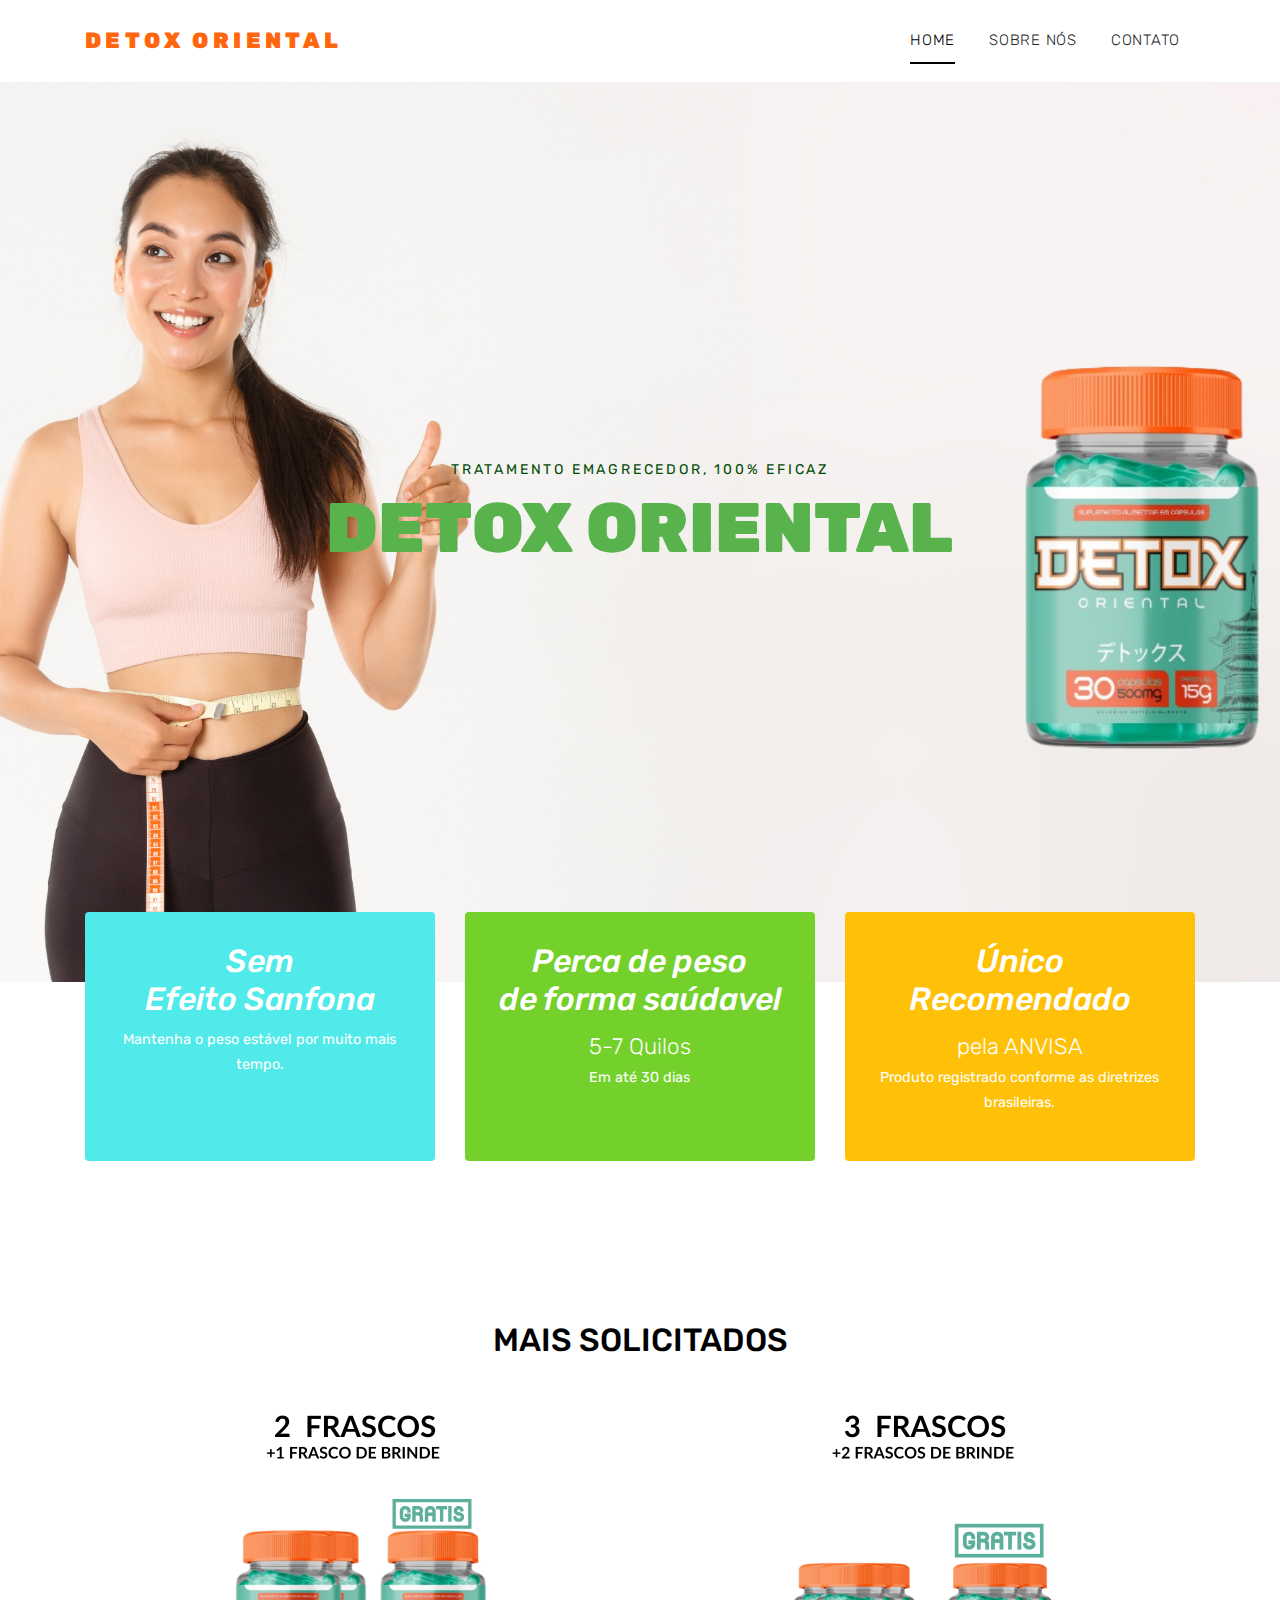
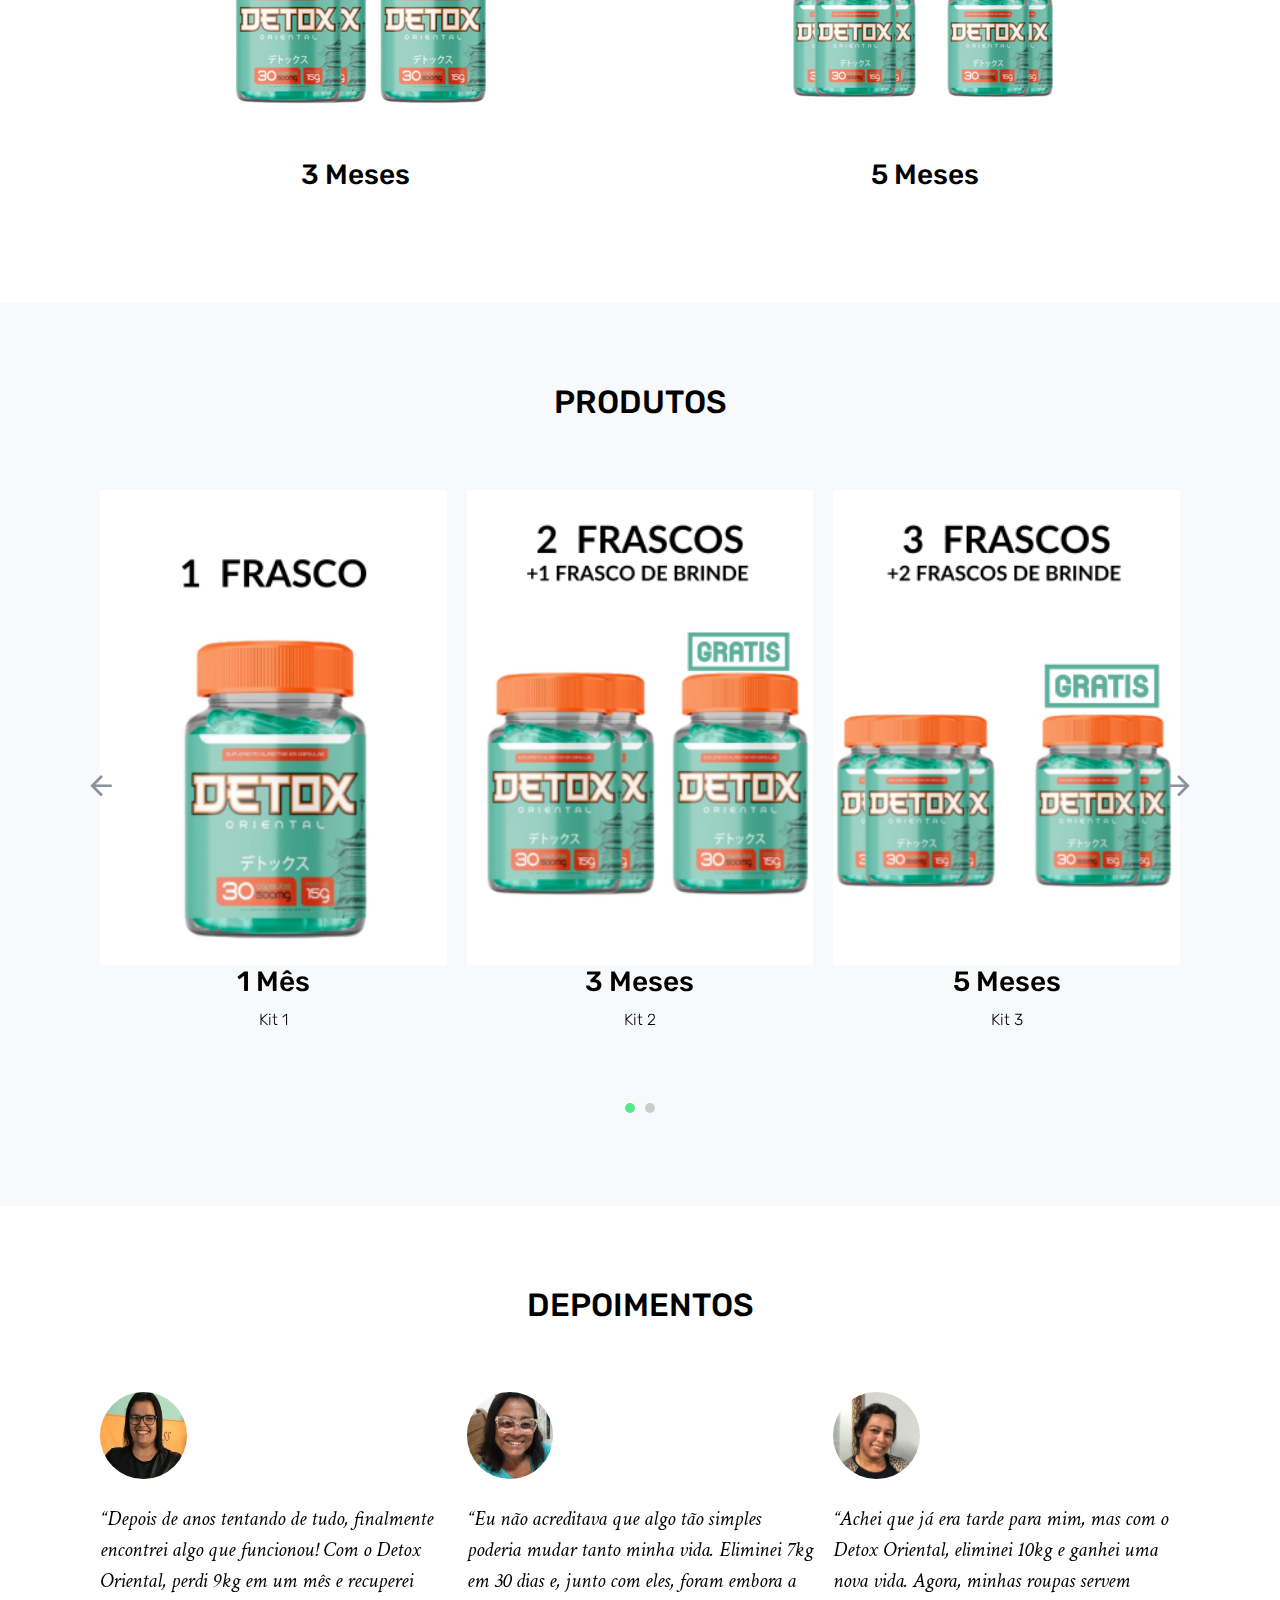
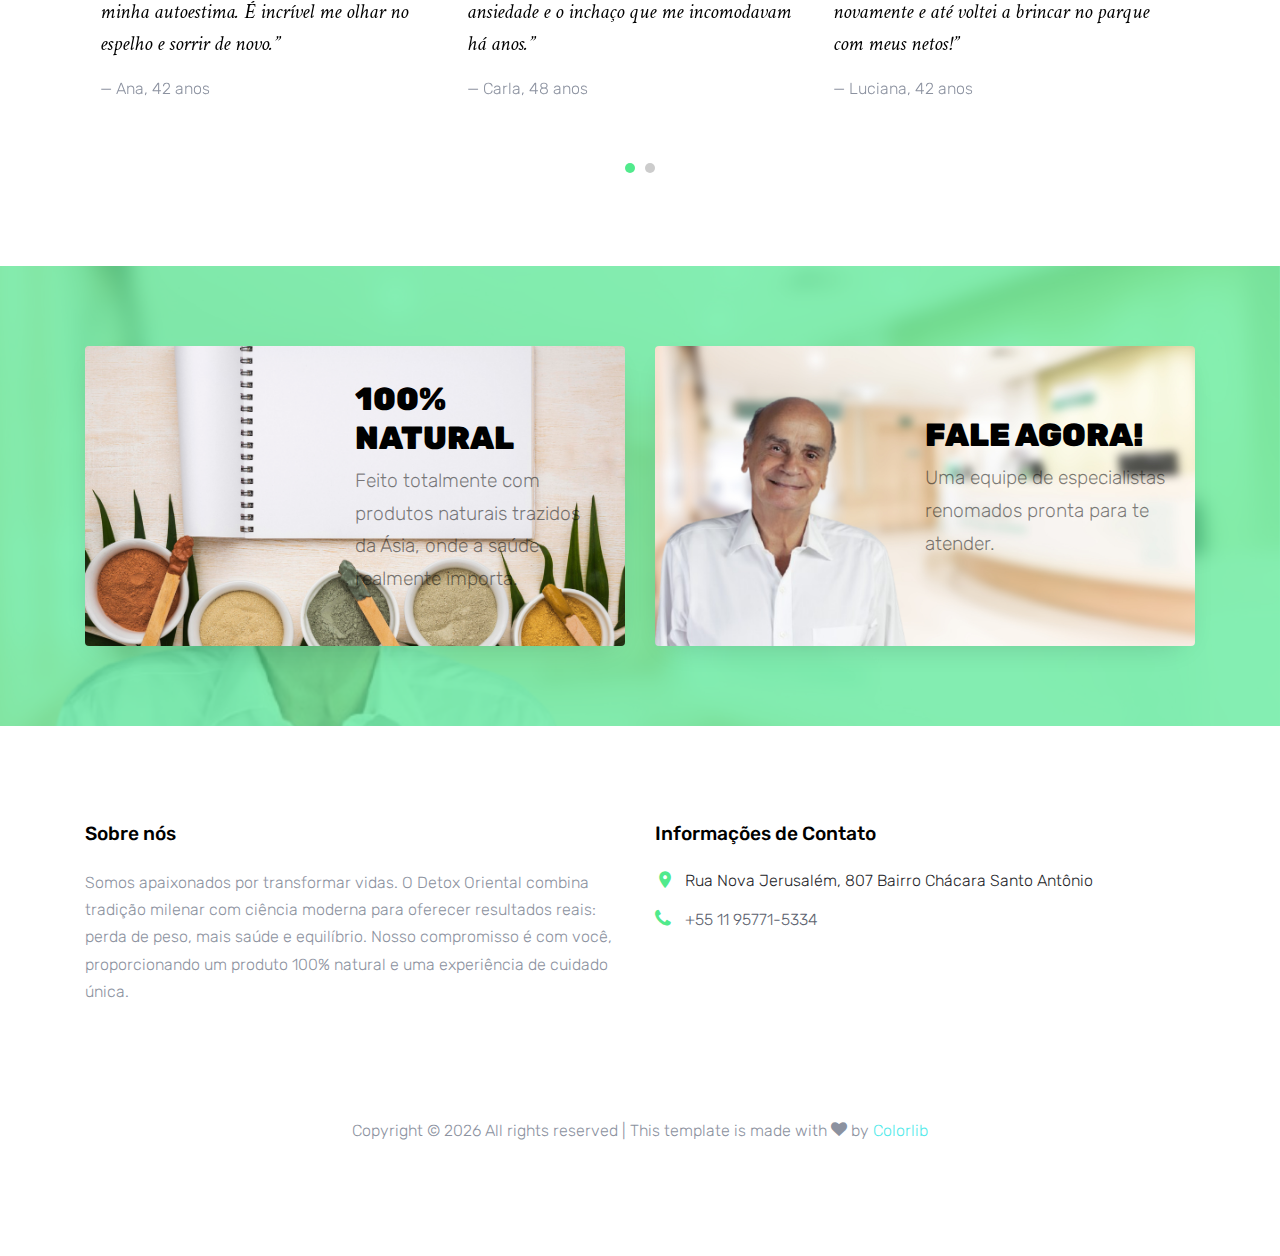
==== commit 6fdf77fd: "mobile" ====
--- a/index.html
+++ b/index.html
@@ -59,20 +59,18 @@
       </div>
     </div>
 
-    <div class="site-blocks-cover" style="background-image: url('images/hero_1.jpg');">
+    <div id="hero" class="site-blocks-cover" style="background-image: url('images/hero_1.jpg');">
       <div class="container">
         <div class="row">
           <div class="col-lg-7 mx-auto order-lg-2 align-self-center">
             <div class="site-block-cover-content text-center">
-              <h2 class="sub-title">Tratamento emagrecedor,100% Eficaz</h2>
+              <h2 class="sub-title">Tratamento emagrecedor, 100% Eficaz</h2>
               <h1>DETOX ORIENTAL</h1>
-            
-            </div>
-          </div>
-        </div>
-      </div>
-    </div>
-
+            </div>
+          </div>
+        </div>
+      </div>
+    </div>
     <div class="site-section">
       <div class="container">
         <div class="row align-items-stretch section-overlap">
@@ -249,11 +247,10 @@
             </a>
           </div>
           <div class="col-lg-6 mb-5 mb-lg-0">
-            <a href="https://wa.me/5511957715334?text=Gostaria%20de%20adquirir%20o%20tratamento" class="banner-1 h-100 d-flex" style="background-image: url('images/bg_2.jpg');">
-              <div class="banner-1-inner ml-auto  align-self-center">
-                <h2>Especialista Renomados</h2>
-                <p>Um grupo de especialistas renomados, sempre prontos para atendê-lo.
-                </p>
+            <a href="#" class="banner-1 h-100 d-flex" style="background-image: url('images/bg_2.jpg');">
+              <div class="banner-1-inner ml-auto align-self-center">
+                <h2>Fale Agora!</h2>
+                <p>Uma equipe de especialistas renomados pronta para te atender.</p>
               </div>
             </a>
           </div>
@@ -313,7 +310,20 @@
   <script src="js/aos.js"></script>
 
   <script src="js/main.js"></script>
-
+  <script>
+    function updateBackgroundImage() {
+      const hero = document.getElementById('hero');
+      if (window.innerWidth <= 768) {
+        hero.style.backgroundImage = "url('images/hero_mobile.jpg')";
+      } else {
+        hero.style.backgroundImage = "url('images/hero_1.jpg')";
+      }
+    }
+  
+    // Executa ao carregar a página e ao redimensionar
+    window.addEventListener('load', updateBackgroundImage);
+    window.addEventListener('resize', updateBackgroundImage);
+  </script>
 </body>
 
-</html>
+</html>--- a/css/style.css
+++ b/css/style.css
@@ -37,7 +37,17 @@
   bottom: 0;
   opacity: 0;
   visibility: hidden; }
-
+  
+  .site-blocks-cover {
+    background-image: url('images/hero_1.jpg');
+  }
+  
+  @media (max-width: 477px) {
+    .site-blocks-cover {
+      background-image: url('images/hero_mobile.jpg');
+    }
+  }
+  
 .offcanvas-menu .site-wrap {
   position: absolute;
   height: 100%;
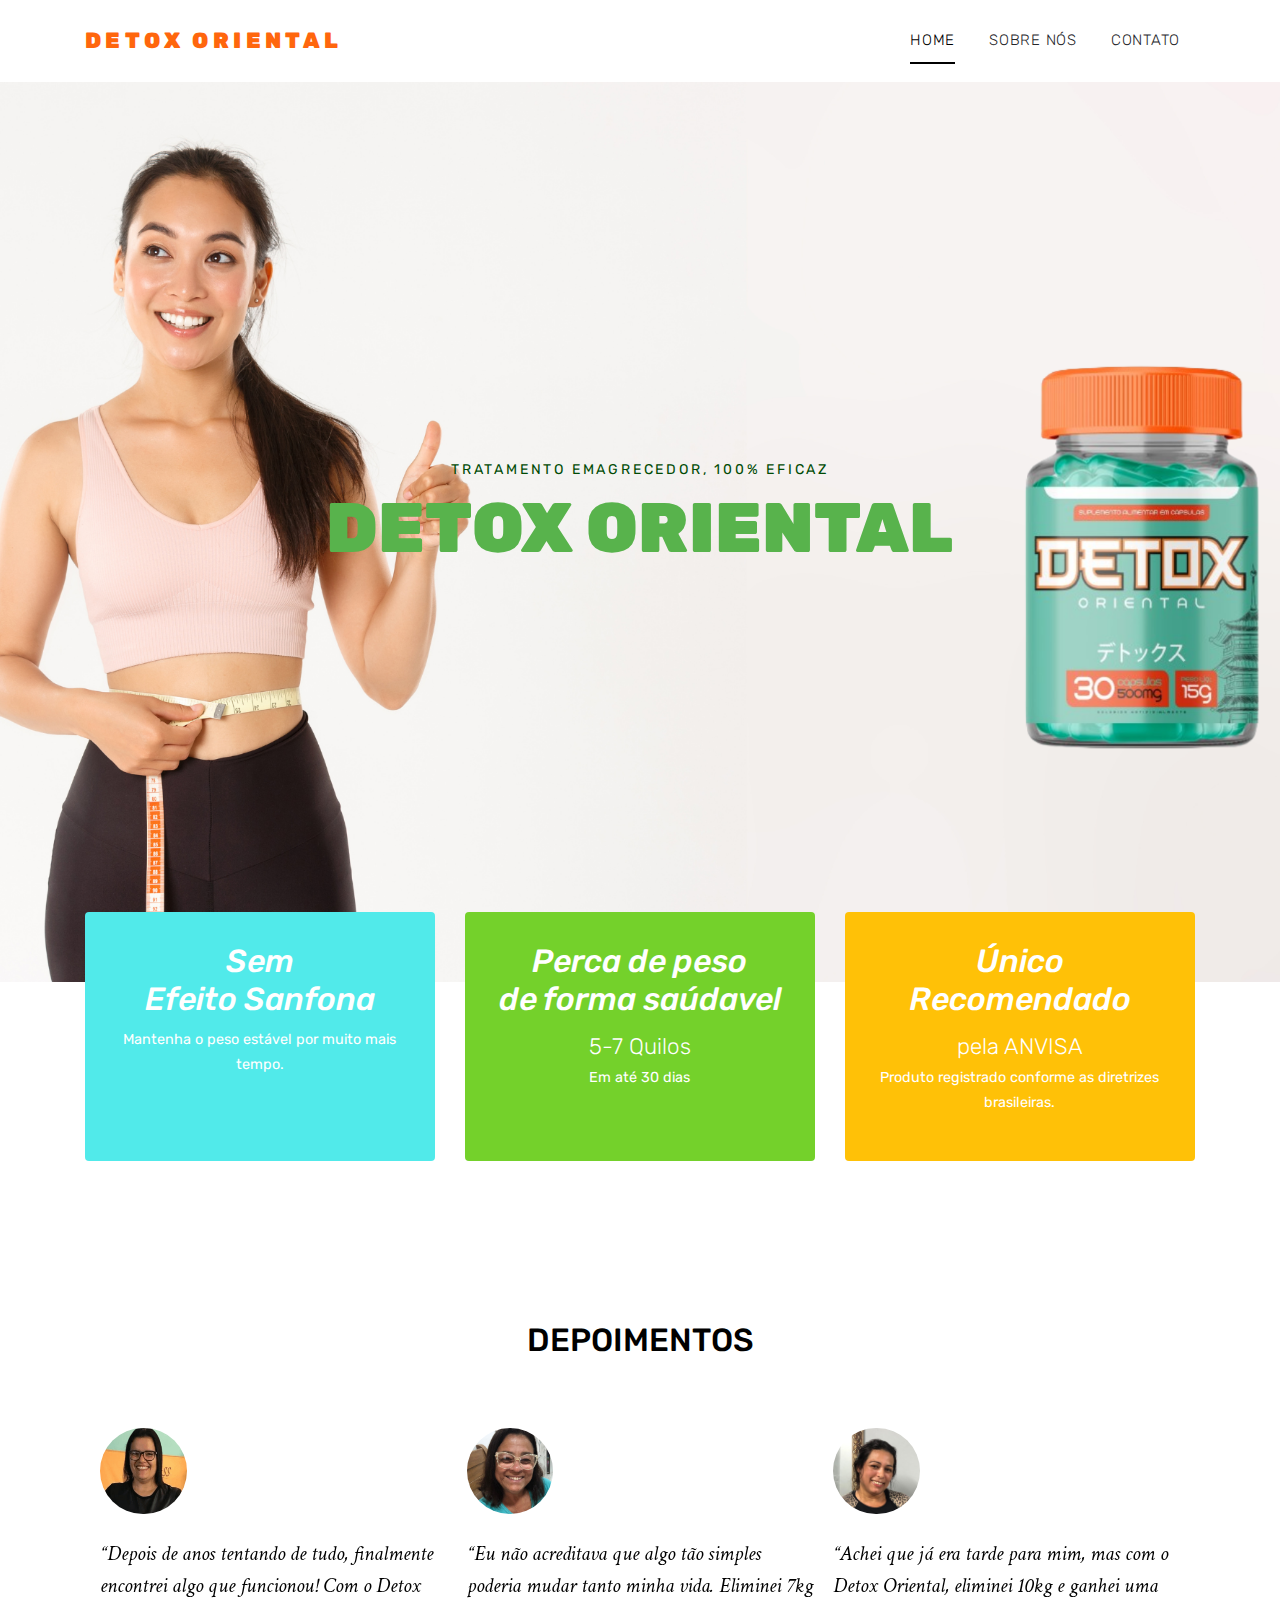
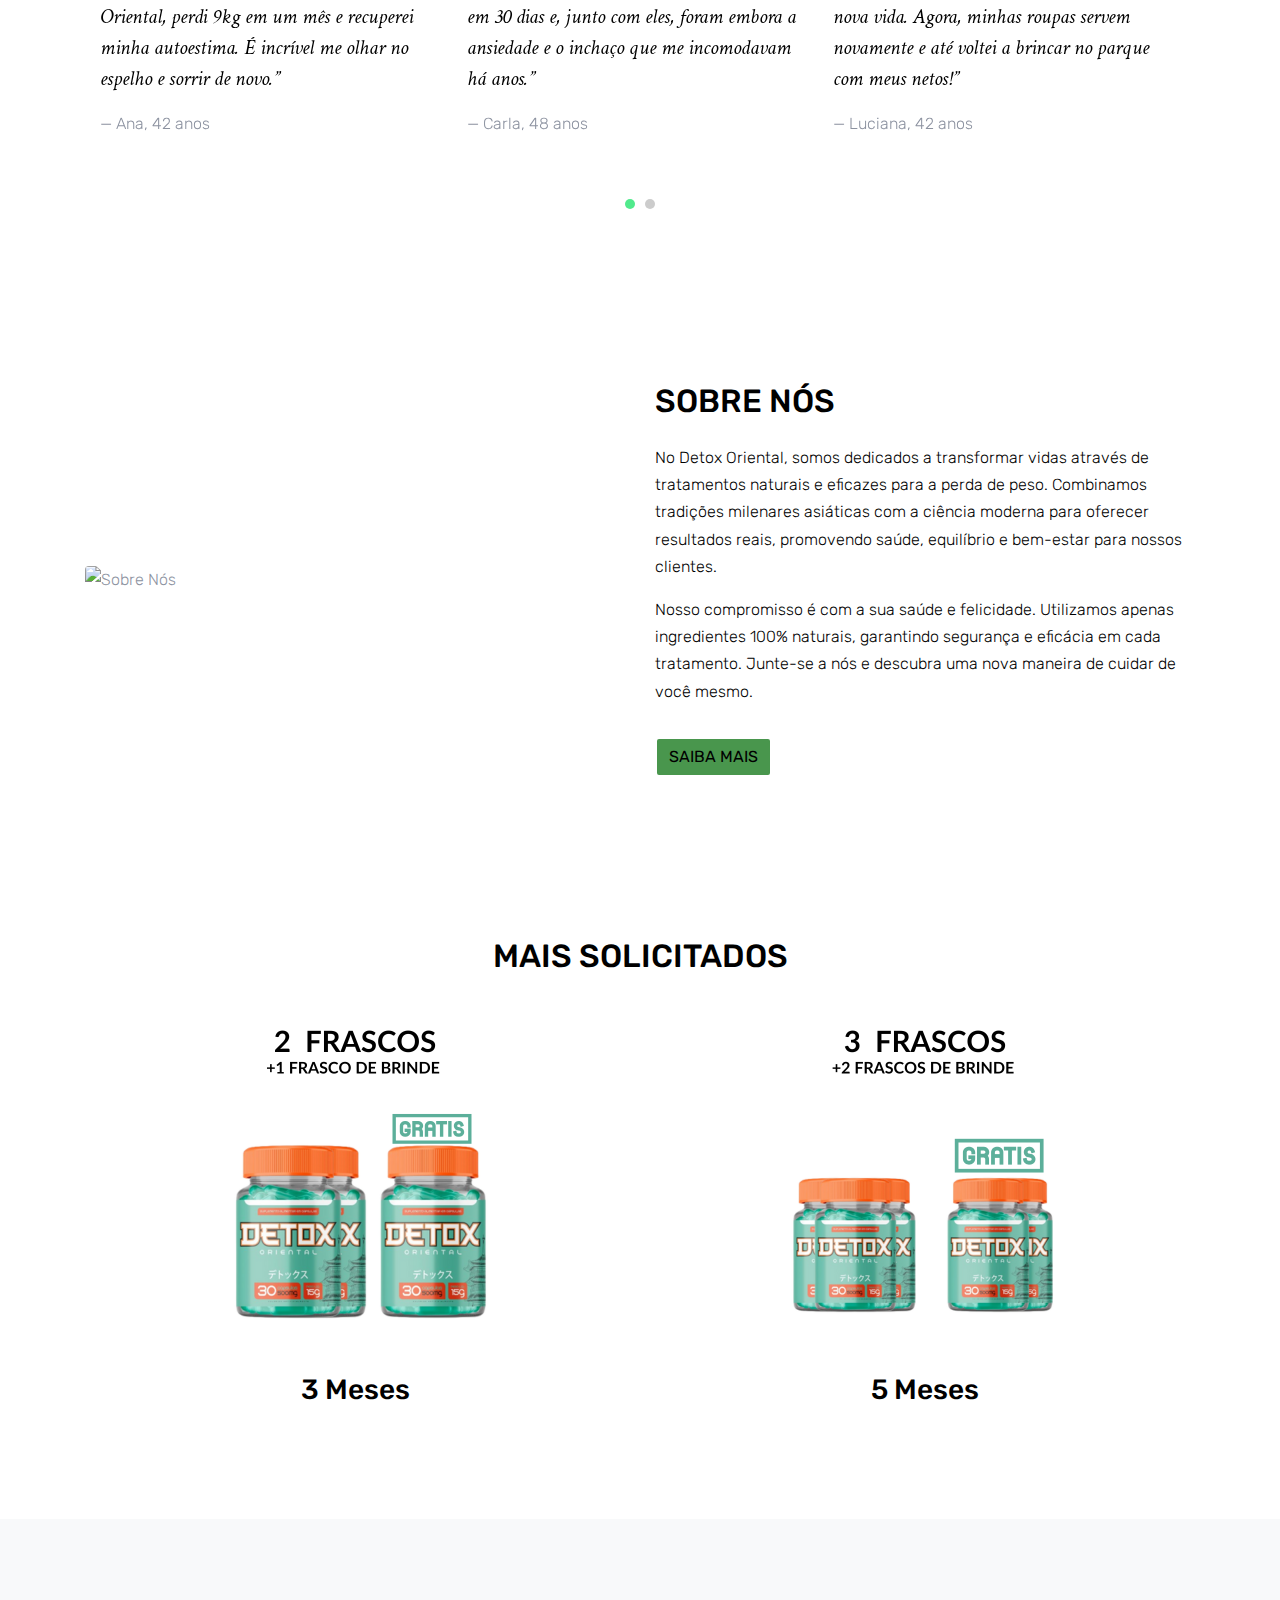
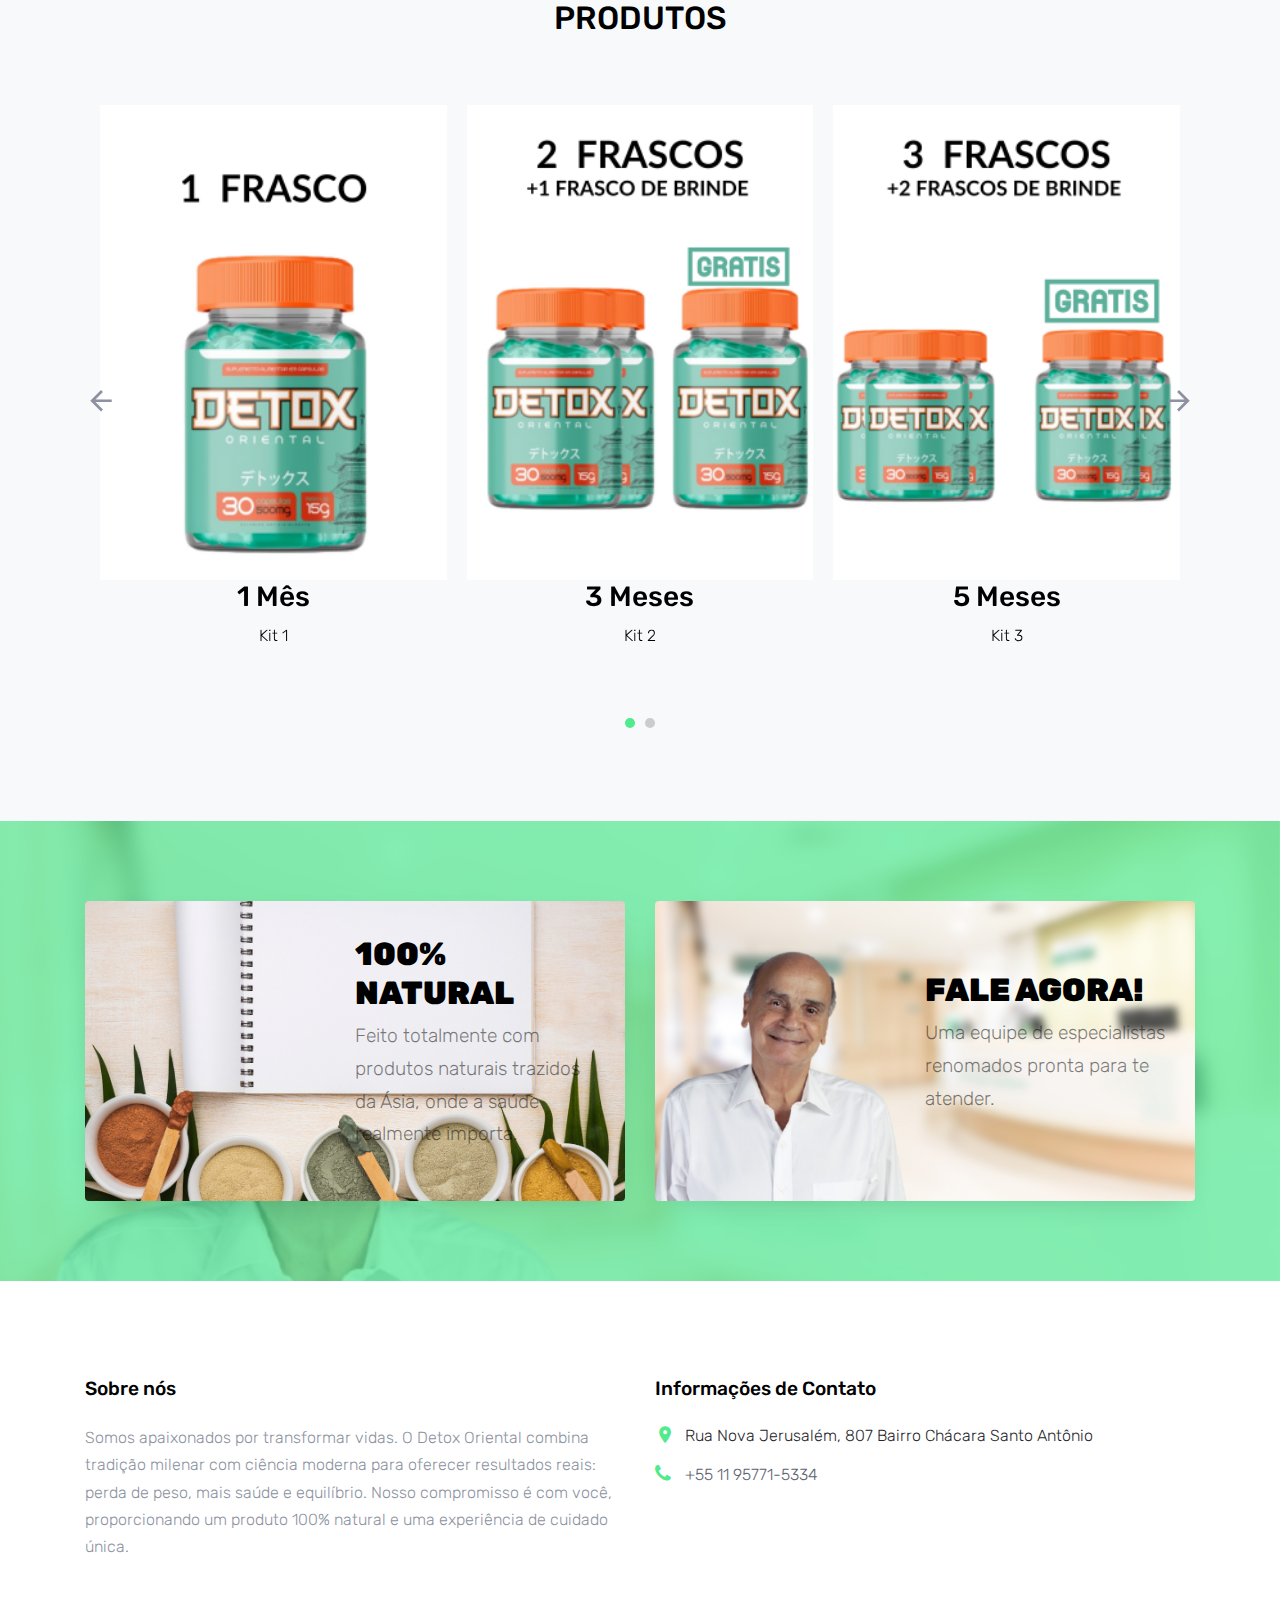
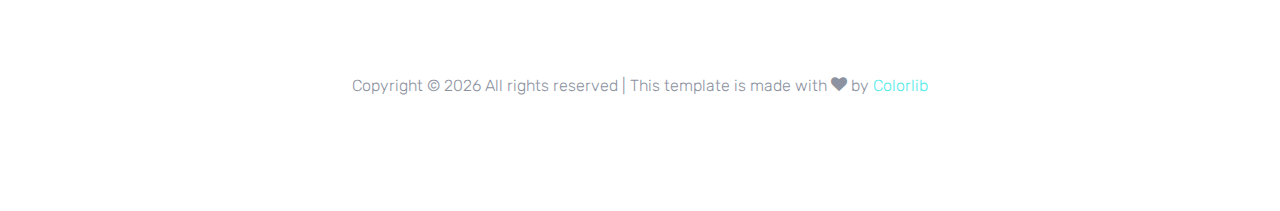
==== commit 79cc95f9: "sobre nós" ====
--- a/index.html
+++ b/index.html
@@ -110,77 +110,6 @@
         </div>
       </div>
     </div>
-
-    <div class="site-section">
-      <div class="container">
-        <div class="row">
-          <div class="title-section text-center col-12">
-            <h2 class="text-uppercase">Mais Solicitados</h2>
-          </div>
-        </div>
-
-        <div class="row">
-
-          <div class="col-sm-6 col-lg-6 text-center item mb-4">
-            <a href="https://seguro.payt.com.br/af/azVWR3VNsZVMvxRj?4f=NmJ2QPmy&cart=26D93WX"> <img src="images/product_02.png" alt="Image"></a>
-            <h3 class="text-dark"><a href="https://api.whatsapp.com/send?phone=5511957715334">3 Meses</a></h3>
-           
-          </div>
-
-          <div class="col-sm-6 col-lg-6 text-center item mb-4">
-
-            <a href="https://seguro.payt.com.br/af/59RoG14jfDNkW7KG?4f=NmJ2QPmy&cart=26D93WX"> <img src="images/product_04.png" alt="Image"></a>
-            <h3 class="text-dark"><a href="https://api.whatsapp.com/send?phone=5511957715334">5 Meses</a></h3>
-           
-          </div>
-
-         
-        </div>
-        
-        </div>
-      </div>
-    </div>
-
-    
-    <div class="site-section bg-light">
-      <div class="container">
-        <div class="row">
-          <div class="title-section text-center col-12">
-            <h2 class="text-uppercase">Produtos</h2>
-          </div>
-        </div>
-        <div class="row">
-          <div class="col-md-12 block-3 products-wrap">
-            <div class="nonloop-block-3 owl-carousel">
-
-              <div class="text-center item mb-4">
-                <a  href="https://seguro.payt.com.br/af/GnVoQ4GqUE5JvbqX?4f=NmJ2QPmy&cart=26D93WX"> <img src="images/product_01.png" alt="Image"></a>
-                <h3 class="text-dark"><a href="https://api.whatsapp.com/send?phone=5511957715334">1 Mês</a></h3>
-                <p class="price">Kit 1</p>
-              </div>
-
-              <div class="text-center item mb-4">
-                <a  href="https://seguro.payt.com.br/af/azVWR3VNsZVMvxRj?4f=NmJ2QPmy&cart=26D93WX"> <img src="images/product_02.png" alt="Image"></a>
-                <h3 class="text-dark"><a href="https://api.whatsapp.com/send?phone=5511957715334">3 Meses</a></h3>
-                <p class="price">Kit 2</p>
-              </div>
-
-              <div class="text-center item mb-4">
-                <a  href="https://api.whatsapp.com/send?phone=5511957715334"> <img src="images/product_04.png" alt="Image"></a>
-                <h3 class="text-dark"><a href="https://seguro.payt.com.br/af/59RoG14jfDNkW7KG?4f=NmJ2QPmy&cart=26D93WX">5 Meses</a></h3>
-                <p class="price">Kit 3</p>
-              </div>
-              <div class="text-center item mb-4">
-                <a href="https://seguro.payt.com.br/a/5EmoVanATnrwvg1x"> <img src="images/product_05.png" alt="Image"></a>
-                <h3 class="text-dark"><a href="https://api.whatsapp.com/send?phone=5511957715334">12 Meses</a></h3>
-                <p class="price">Kit 4</p>
-              </div>
-            </div>
-          </div>
-        </div>
-      </div>
-    </div>
-
     <div class="site-section">
       <div class="container">
         <div class="row">
@@ -233,6 +162,98 @@
         </div>
       </div>
     </div>
+    <div class="site-section bg-white">
+      <div class="container">
+        <div class="row align-items-center">
+          <!-- Coluna da Imagem -->
+          <div class="col-md-6 mb-4 mb-md-0">
+            <img src="images/industrial-park-factory-building-warehouse.jpg" alt="Sobre Nós" class="img-fluid rounded">
+          </div>
+          <!-- Coluna do Texto -->
+          <div class="col-md-6">
+            <h2 class="text-uppercase mb-4 sobre-nos-resumo">Sobre Nós</h2>
+            <p class="sobre-nos-resumo">
+              No Detox Oriental, somos dedicados a transformar vidas através de tratamentos naturais e eficazes para a perda de peso. Combinamos tradições milenares asiáticas com a ciência moderna para oferecer resultados reais, promovendo saúde, equilíbrio e bem-estar para nossos clientes.
+            </p>
+            <p class="sobre-nos-resumo">
+              Nosso compromisso é com a sua saúde e felicidade. Utilizamos apenas ingredientes 100% naturais, garantindo segurança e eficácia em cada tratamento. Junte-se a nós e descubra uma nova maneira de cuidar de você mesmo.
+            </p>
+            <a href="about.html" class="btn btn-primary mt-3 btn-saiba">Saiba Mais</a>
+          </div>
+        </div>
+      </div>
+    </div>
+    <div class="site-section">
+      <div class="container">
+        <div class="row">
+          <div class="title-section text-center col-12">
+            <h2 class="text-uppercase">Mais Solicitados</h2>
+          </div>
+        </div>
+
+        <div class="row">
+
+          <div class="col-sm-6 col-lg-6 text-center item mb-4">
+            <a href="https://seguro.payt.com.br/af/azVWR3VNsZVMvxRj?4f=NmJ2QPmy&cart=26D93WX"> <img src="images/product_02.png" alt="Image"></a>
+            <h3 class="text-dark"><a href="https://api.whatsapp.com/send?phone=5511957715334">3 Meses</a></h3>
+           
+          </div>
+
+          <div class="col-sm-6 col-lg-6 text-center item mb-4">
+
+            <a href="https://seguro.payt.com.br/af/59RoG14jfDNkW7KG?4f=NmJ2QPmy&cart=26D93WX"> <img src="images/product_04.png" alt="Image"></a>
+            <h3 class="text-dark"><a href="https://api.whatsapp.com/send?phone=5511957715334">5 Meses</a></h3>
+           
+          </div>
+
+         
+        </div>
+        
+        </div>
+      </div>
+    </div>
+
+    
+    <div class="site-section bg-light">
+      <div class="container">
+        <div class="row">
+          <div class="title-section text-center col-12">
+            <h2 class="text-uppercase">Produtos</h2>
+          </div>
+        </div>
+        <div class="row">
+          <div class="col-md-12 block-3 products-wrap">
+            <div class="nonloop-block-3 owl-carousel">
+
+              <div class="text-center item mb-4">
+                <a  href="https://seguro.payt.com.br/af/GnVoQ4GqUE5JvbqX?4f=NmJ2QPmy&cart=26D93WX"> <img src="images/product_01.png" alt="Image"></a>
+                <h3 class="text-dark"><a href="https://api.whatsapp.com/send?phone=5511957715334">1 Mês</a></h3>
+                <p class="price">Kit 1</p>
+              </div>
+
+              <div class="text-center item mb-4">
+                <a  href="https://seguro.payt.com.br/af/azVWR3VNsZVMvxRj?4f=NmJ2QPmy&cart=26D93WX"> <img src="images/product_02.png" alt="Image"></a>
+                <h3 class="text-dark"><a href="https://api.whatsapp.com/send?phone=5511957715334">3 Meses</a></h3>
+                <p class="price">Kit 2</p>
+              </div>
+
+              <div class="text-center item mb-4">
+                <a  href="https://seguro.payt.com.br/af/59RoG14jfDNkW7KG?4f=NmJ2QPmy&cart=26D93WX"> <img src="images/product_04.png" alt="Image"></a>
+                <h3 class="text-dark"><a href="https://seguro.payt.com.br/af/59RoG14jfDNkW7KG?4f=NmJ2QPmy&cart=26D93WX">5 Meses</a></h3>
+                <p class="price">Kit 3</p>
+              </div>
+              <div class="text-center item mb-4">
+                <a href="https://seguro.payt.com.br/a/5EmoVanATnrwvg1x"> <img src="images/product_05.png" alt="Image"></a>
+                <h3 class="text-dark"><a href="https://api.whatsapp.com/send?phone=5511957715334">12 Meses</a></h3>
+                <p class="price">Kit 4</p>
+              </div>
+            </div>
+          </div>
+        </div>
+      </div>
+    </div>
+
+    
 
     <div class="site-section bg-secondary bg-image" style="background-image: url('images/bg_2.jpg');">
       <div class="container">
@@ -247,7 +268,7 @@
             </a>
           </div>
           <div class="col-lg-6 mb-5 mb-lg-0">
-            <a href="#" class="banner-1 h-100 d-flex" style="background-image: url('images/bg_2.jpg');">
+            <a href="https://api.whatsapp.com/send?phone=5511957715334" class="banner-1 h-100 d-flex" style="background-image: url('images/bg_2.jpg');">
               <div class="banner-1-inner ml-auto align-self-center">
                 <h2>Fale Agora!</h2>
                 <p>Uma equipe de especialistas renomados pronta para te atender.</p>
--- a/css/style.css
+++ b/css/style.css
@@ -47,7 +47,19 @@
       background-image: url('images/hero_mobile.jpg');
     }
   }
-  
+  .sobre-nos-resumo {
+    color: #000; /* Cor preta */
+  }
+  .btn-saiba {
+    background-color: #49964d;
+    border-color:white;
+    color: #000; /* Cor preta */
+    
+  }
+  .btn-saiba:hover{
+    border-color: #49964d;
+    background-color: white;
+  }
 .offcanvas-menu .site-wrap {
   position: absolute;
   height: 100%;
@@ -68,7 +80,7 @@
     outline: none;
     -webkit-box-shadow: none;
     box-shadow: none; }
-  .btn.btn-primary:hover {
+  .btnar.btn-primy:hover {
     background: transparent;
     color: #51ea8c; }
   .btn.btn-black {
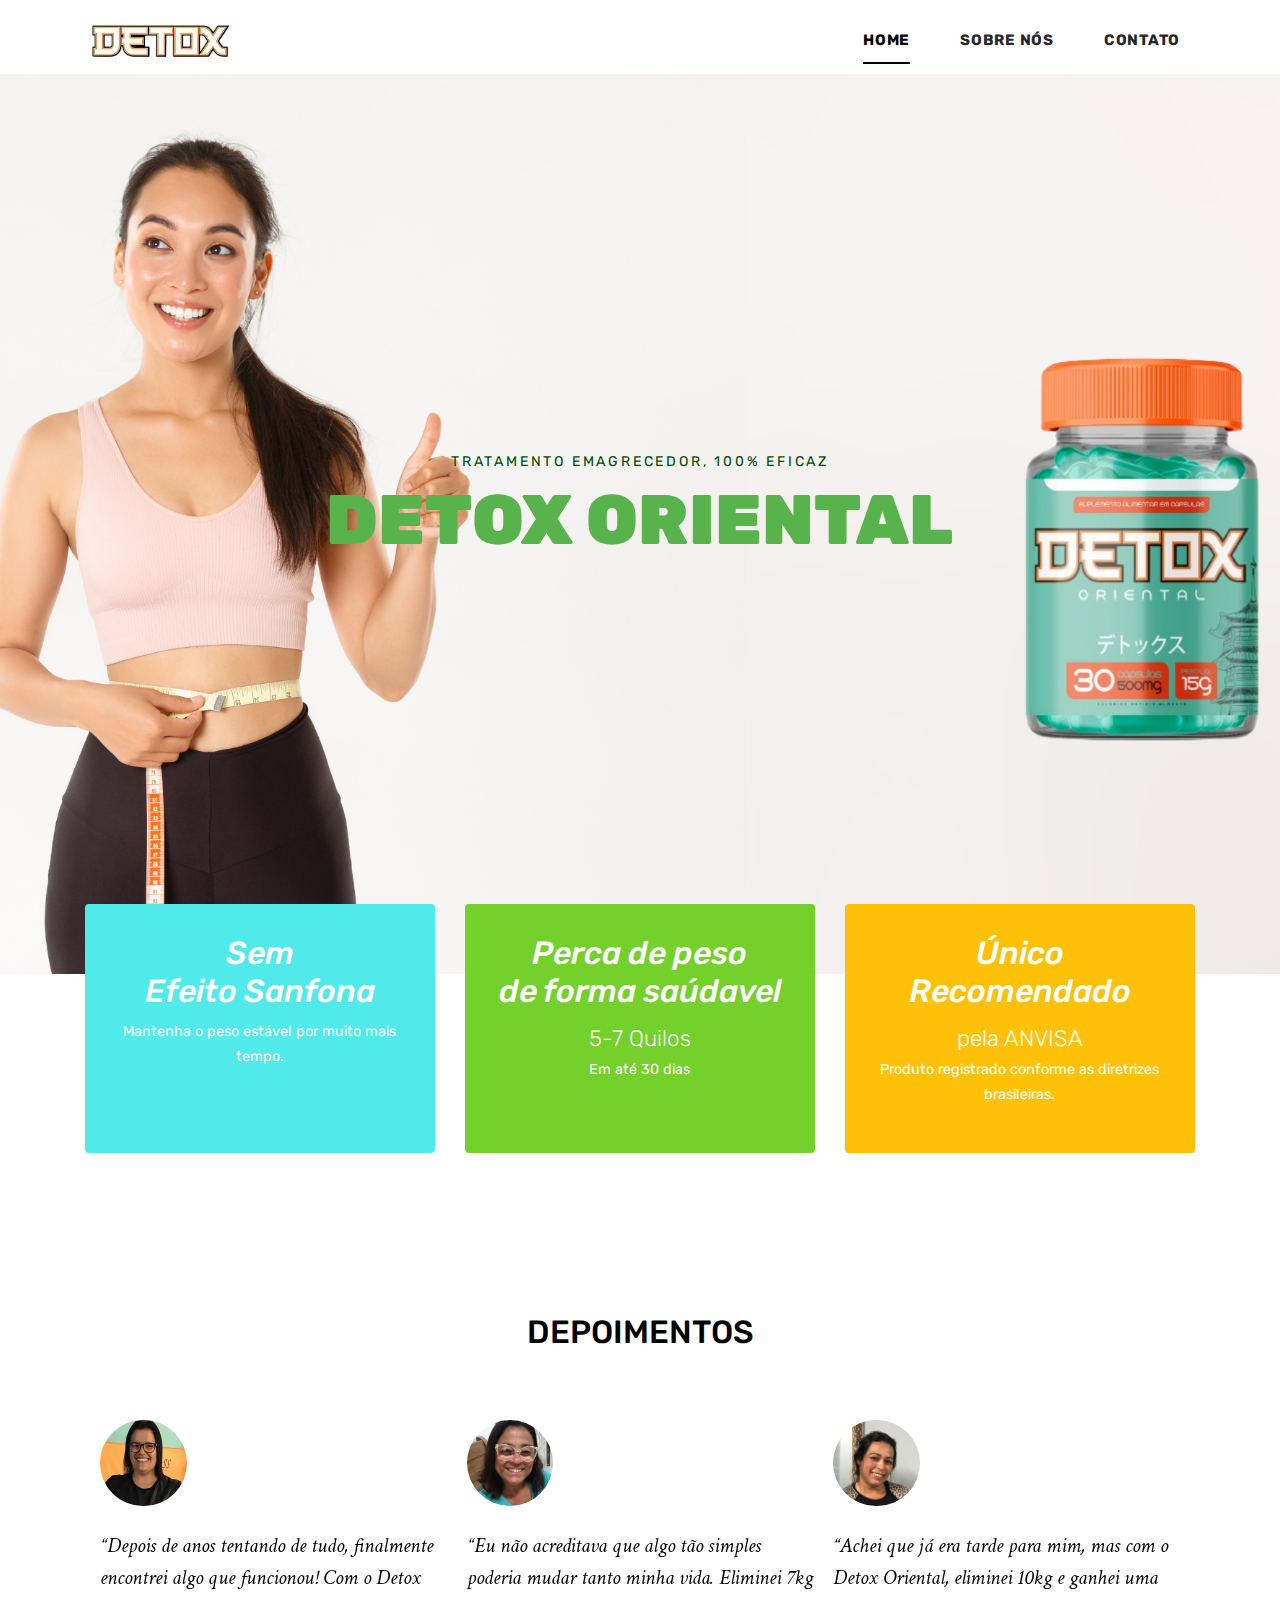
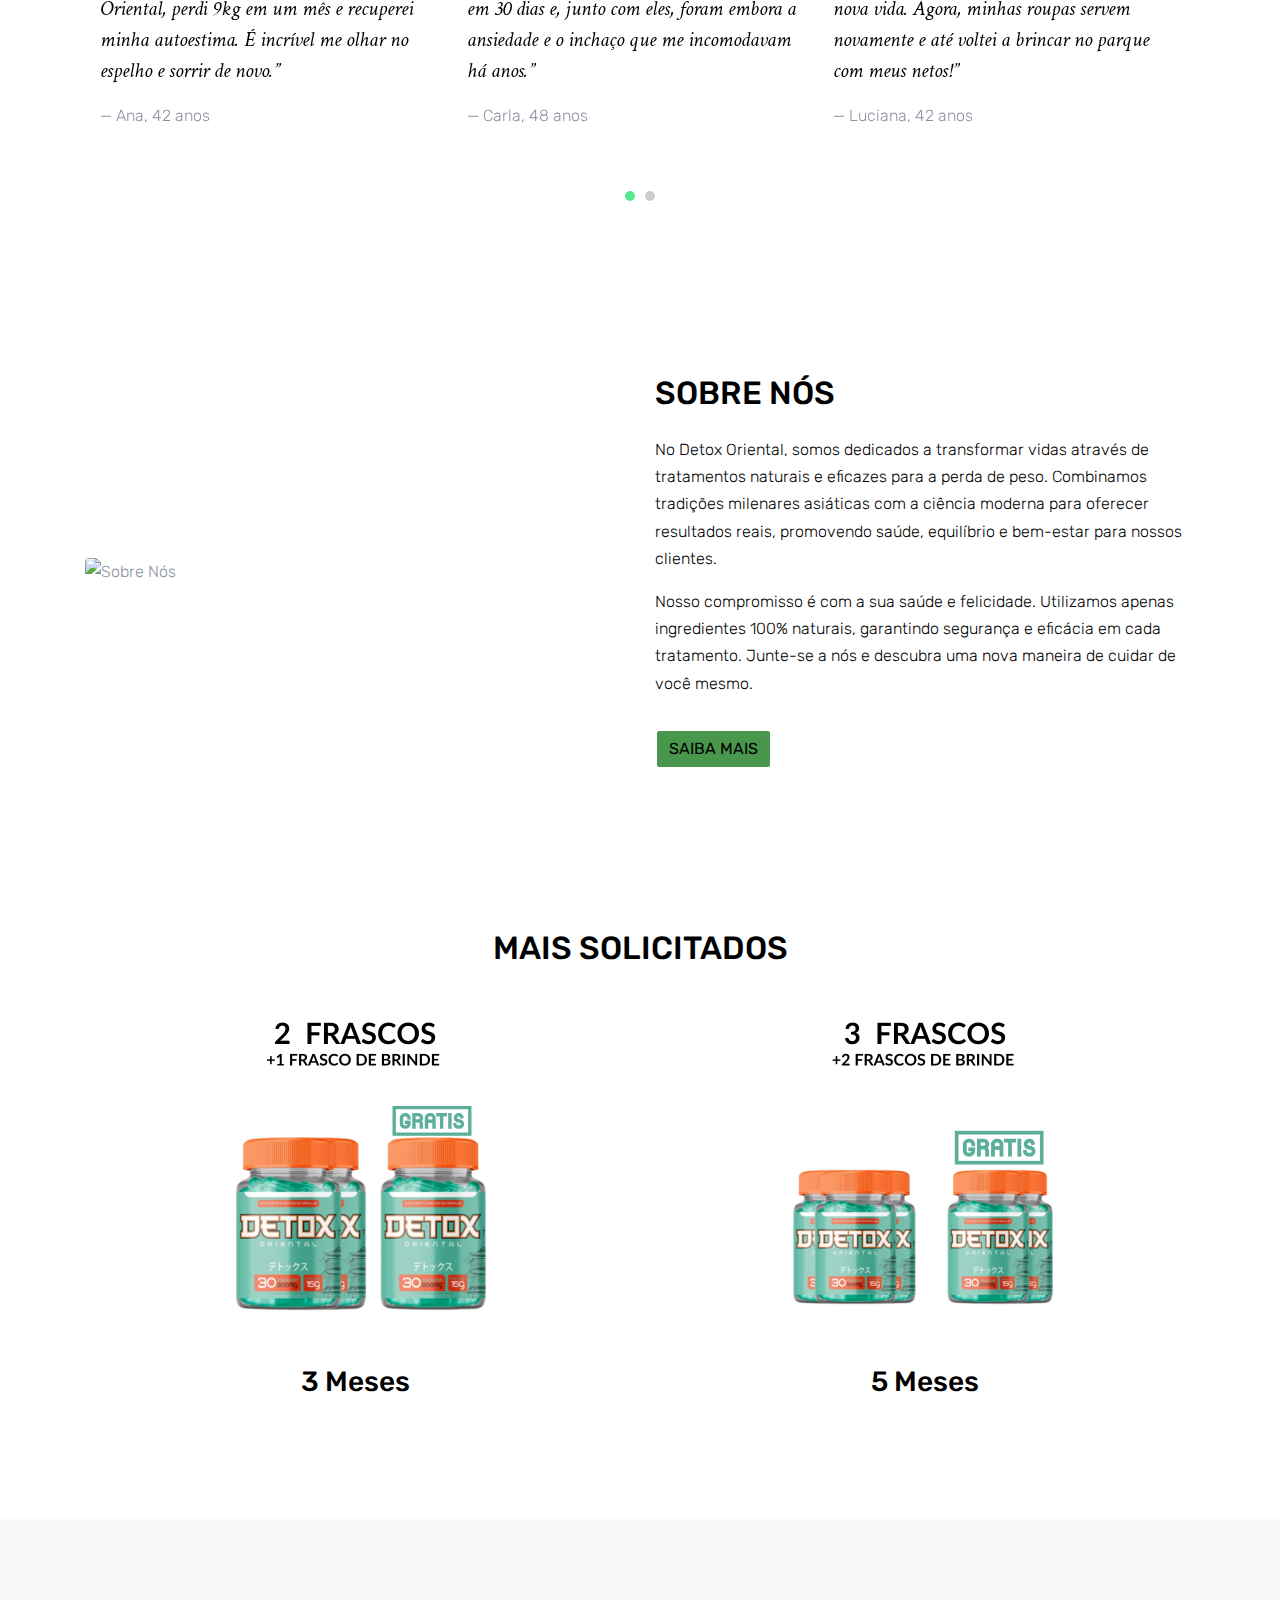
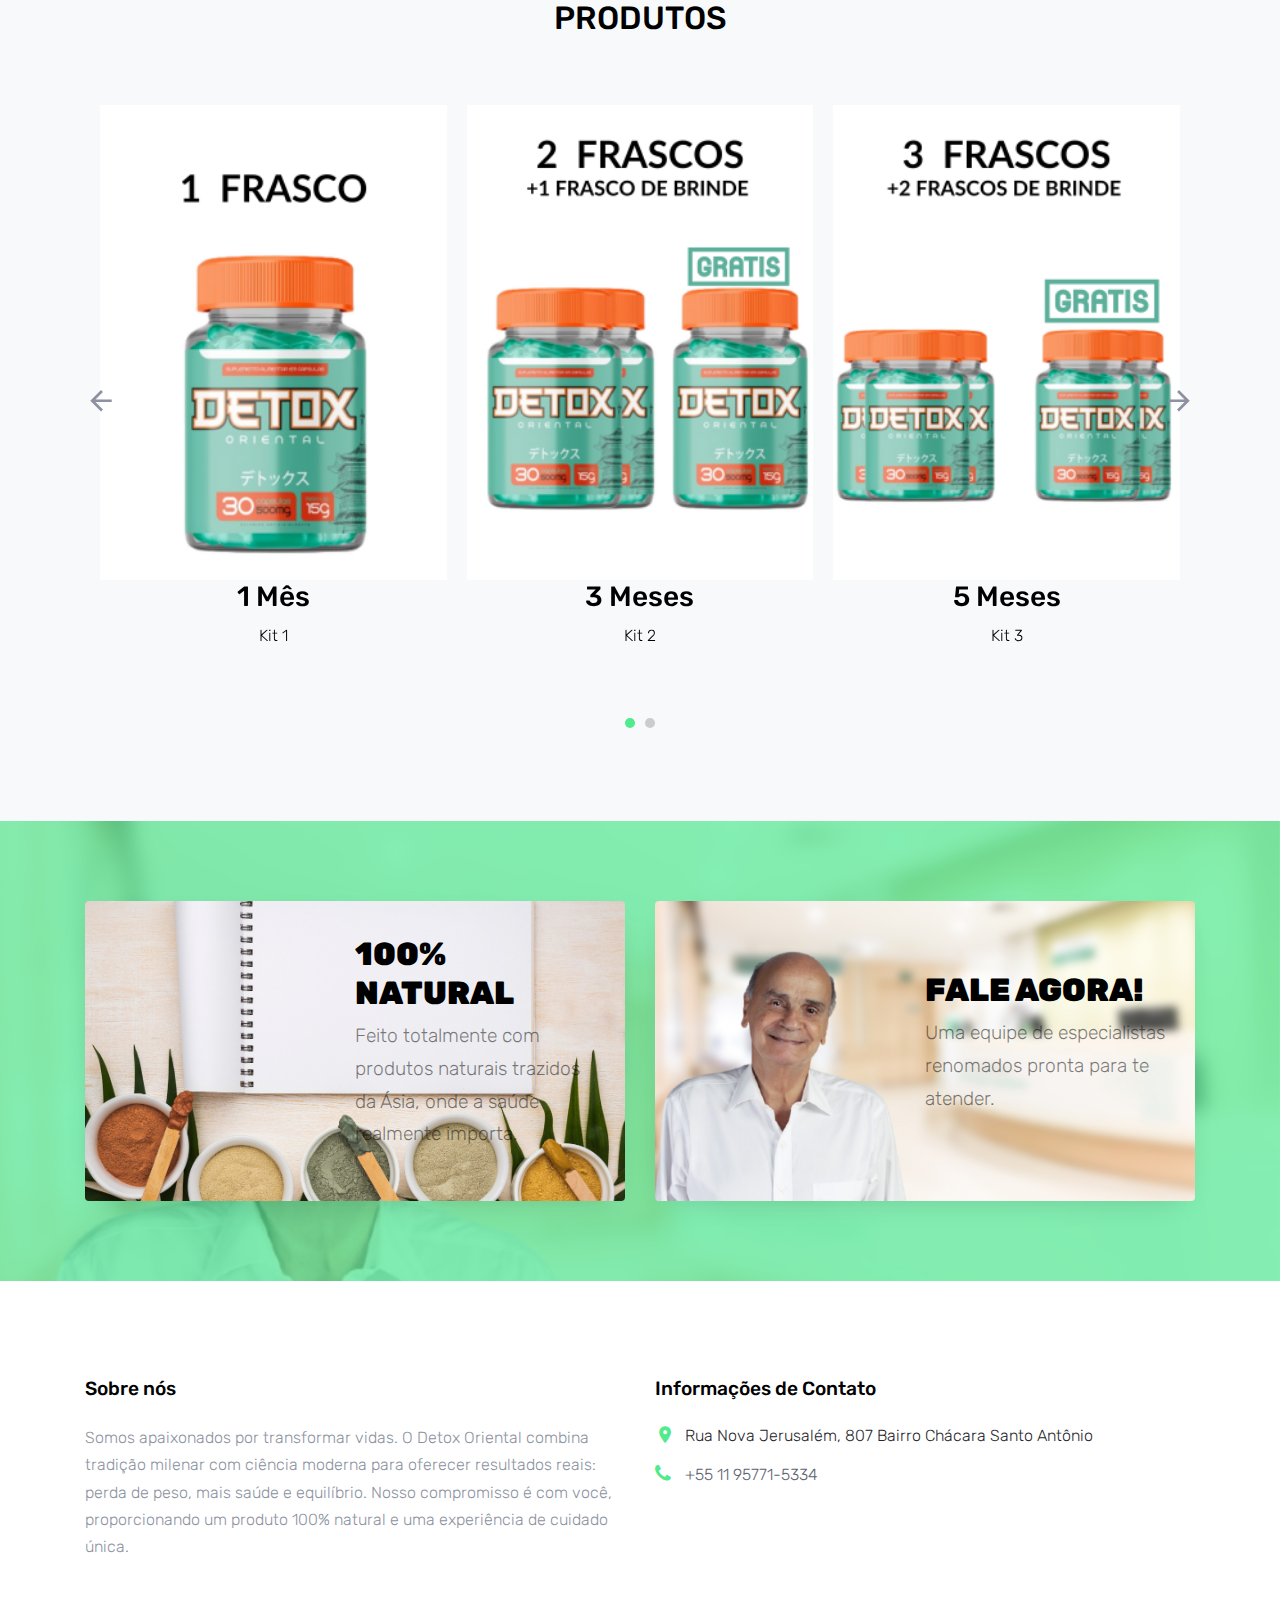
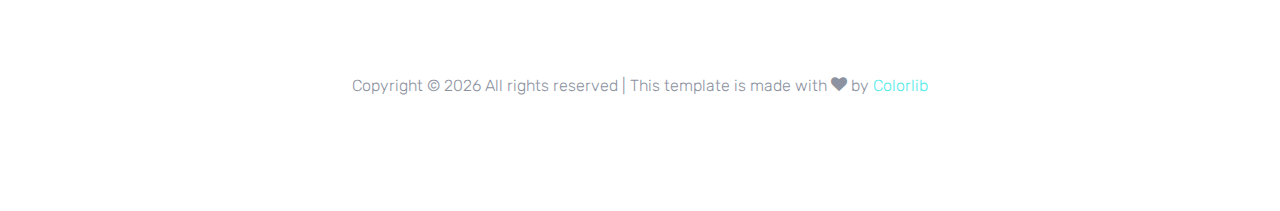
==== commit 42d6bf45: "logo" ====
--- a/index.html
+++ b/index.html
@@ -27,7 +27,7 @@
   <div class="site-wrap">
 
 
-    <div class="site-navbar py-2">
+    <div class="site-navbar py-2 ">
 
       <div class="search-wrap">
         <div class="container">
@@ -40,24 +40,36 @@
 
       <div class="container">
         <div class="d-flex align-items-center justify-content-between">
+          <!-- Logotipo -->
           <div class="logo">
-            <div class="site-logo">
-              <a href="index.html" class="js-logo-clone">Detox Oriental</a>
-            </div>
-          </div>
+            <img src="images/Logo-Renova-Gold-branco.png" alt="Logo Renova Gold" class="logo-img">
+          </div>
+          <!-- Menu de navegação -->
           <div class="main-nav d-none d-lg-block">
-            <nav class="site-navigation text-right text-md-center" role="navigation">
-              <ul class="site-menu js-clone-nav d-none d-lg-block">
+            <nav class="site-navigation" role="navigation">
+              <ul class="site-menu d-flex">
                 <li class="active"><a href="index.html">Home</a></li>
                 <li><a href="about.html">Sobre nós</a></li>
                 <li><a href="contact.html">Contato</a></li>
               </ul>
             </nav>
           </div>
-        
-        </div>
-      </div>
-    </div>
+          <!-- Menu hamburguer (apenas no mobile) -->
+          <button class="menu-toggle d-lg-none">
+            ☰
+          </button>
+        </div>
+      
+        <!-- Menu mobile escondido por padrão -->
+        <div class="mobile-menu d-lg-none">
+          <ul class="site-menu">
+            <li class="active"><a href="index.html">Home</a></li>
+            <li><a href="about.html">Sobre nós</a></li>
+            <li><a href="contact.html">Contato</a></li>
+          </ul>
+        </div>
+      </div>
+      
 
     <div id="hero" class="site-blocks-cover" style="background-image: url('images/hero_1.jpg');">
       <div class="container">
@@ -321,7 +333,13 @@
       </div>
     </footer>
   </div>
-
+  
+  <script>
+  document.querySelector('.menu-toggle').addEventListener('click', function () {
+    const mobileMenu = document.querySelector('.mobile-menu');
+    mobileMenu.classList.toggle('open');
+  });</script>
+  
   <script src="js/jquery-3.3.1.min.js"></script>
   <script src="js/jquery-ui.js"></script>
   <script src="js/popper.min.js"></script>
--- a/css/style.css
+++ b/css/style.css
@@ -51,14 +51,14 @@
     color: #000; /* Cor preta */
   }
   .btn-saiba {
-    background-color: #49964d;
-    border-color:white;
-    color: #000; /* Cor preta */
+    background-color: #49964d !important;
+    border-color:white !important;
+    color: #000 !important;/* Cor preta */
     
   }
   .btn-saiba:hover{
-    border-color: #49964d;
-    background-color: white;
+    border-color: #49964d !important;
+    background-color: white!important;
   }
 .offcanvas-menu .site-wrap {
   position: absolute;
@@ -148,11 +148,70 @@
     color: #000;
     margin-bottom: 1rem; }
 
-/* Navbar */
-.site-logo a {
-  text-transform: uppercase;
-  letter-spacing: .2em;
-  font-size: 22px;
+    .logo img {
+      max-width: 150px; /* Tamanho máximo do logotipo */
+      height: auto; /* Proporção automática */
+    }
+    
+    .site-menu {
+      display: flex;
+      gap: 20px; /* Espaço entre os itens */
+      list-style: none;
+      padding: 0;
+      margin: 0;
+    }
+    
+    .site-menu a {
+      text-decoration: none;
+      color: #000;
+      font-weight: bold;
+    }
+    /* Menu desktop */
+.main-nav {
+  display: flex;
+  align-items: center;
+}
+
+/* Menu hamburguer no mobile */
+.menu-toggle {
+  background: none;
+  border: none;
+  font-size: 24px;
+  cursor: pointer;
+}
+
+/* Esconder o menu padrão e mostrar o mobile no celular */
+@media (max-width: 768px) {
+  .main-nav {
+    display: none;
+  }
+
+  .menu-toggle {
+    display: block;
+  }
+
+  .mobile-menu {
+    display: none; /* Escondido por padrão */
+    background-color: #fff;
+    padding: 20px;
+    position: absolute;
+    top: 60px;
+    left: 0;
+    right: 0;
+    z-index: 1000;
+    box-shadow: 0 4px 6px rgba(0, 0, 0, 0.1);
+  }
+
+  .mobile-menu.open {
+    display: block; /* Mostrar ao abrir */
+  }
+
+  .site-menu {
+    flex-direction: column; /* Itens empilhados */
+    gap: 15px;
+  }
+}
+
   
   font-weight: 900; }
   .site-logo a:hover {
@@ -180,14 +239,16 @@
   .site-menu-toggle > span {
     top: 5px;
     position: relative; }
-
+.navBack{
+  background-color: #28b958 !important;
+}
 .site-navbar {
   margin-bottom: 0px;
   z-index: 1999;
   position: relative;
   top: 0;
   width: 100%;
-  background: #fff; }
+  background: #ffffff; }
   .site-navbar.position-relative {
     position: relative;
     background: #f9f9f9 !important; }
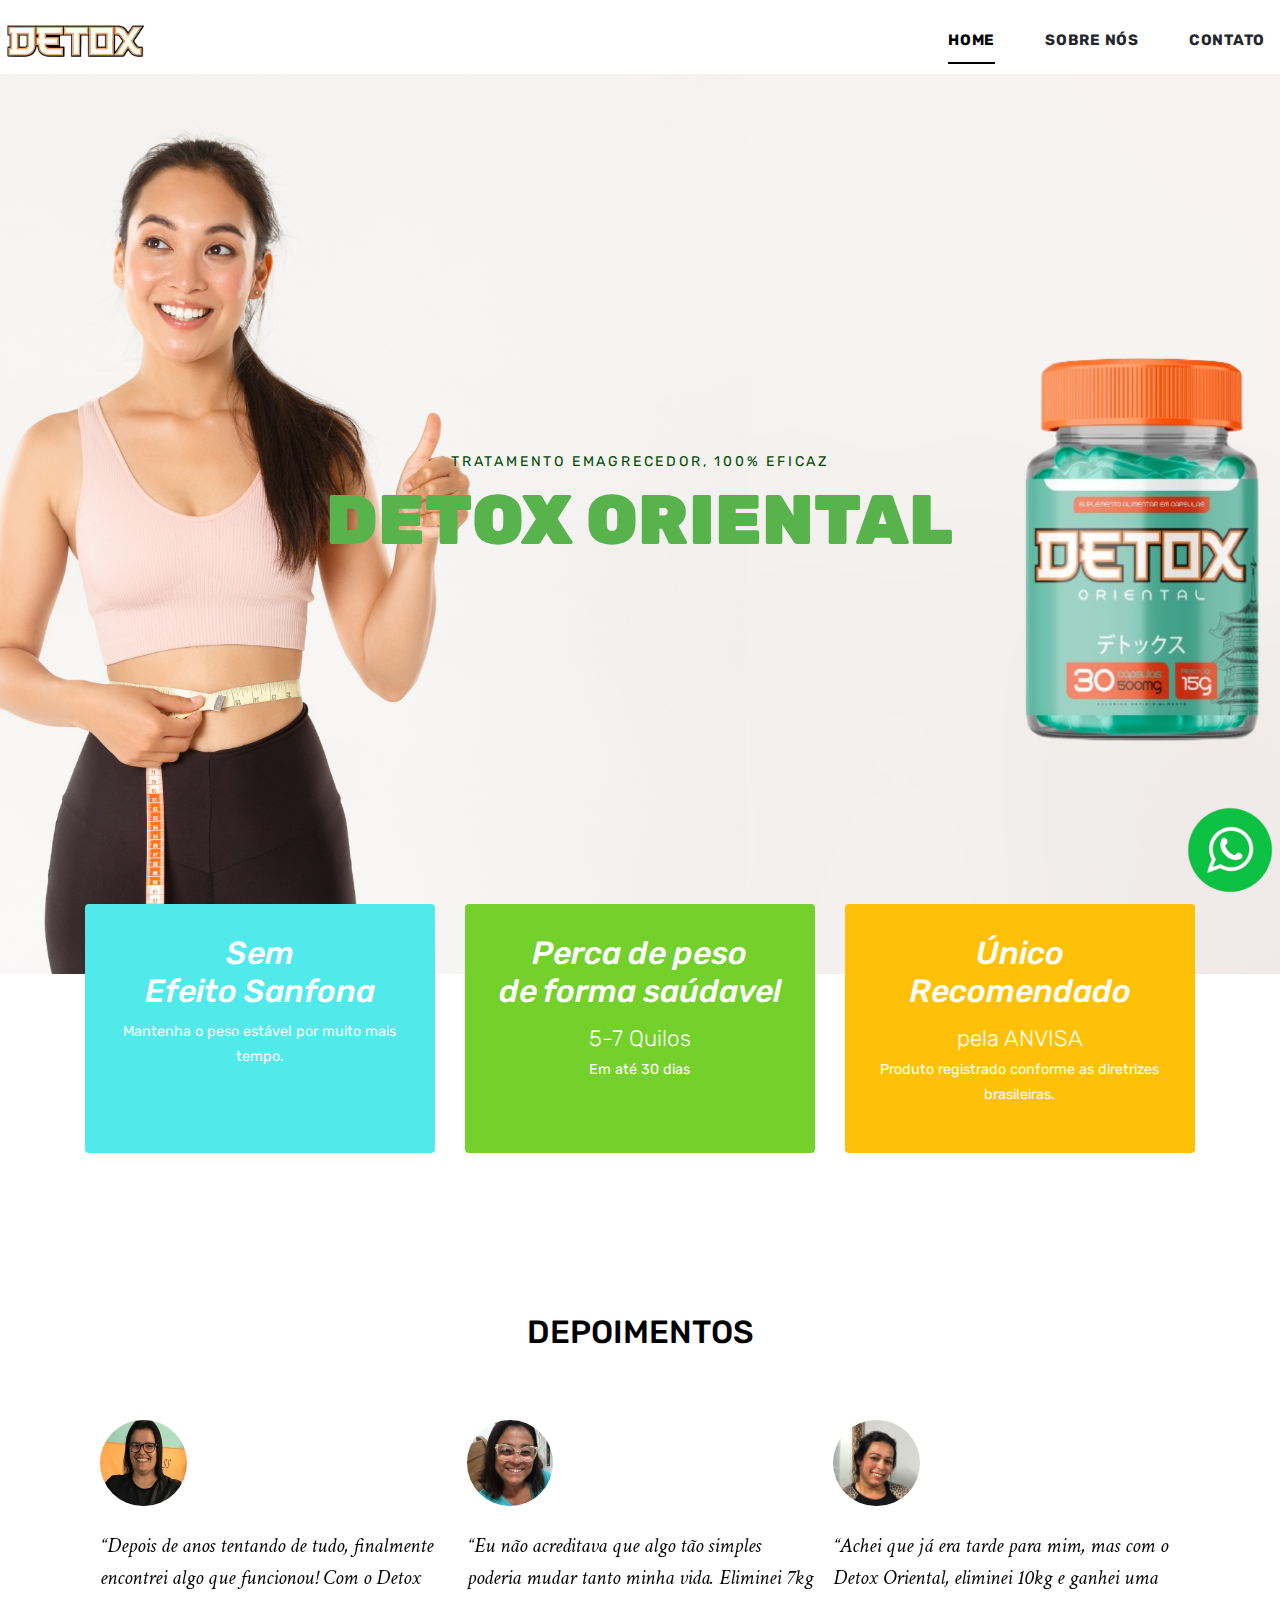
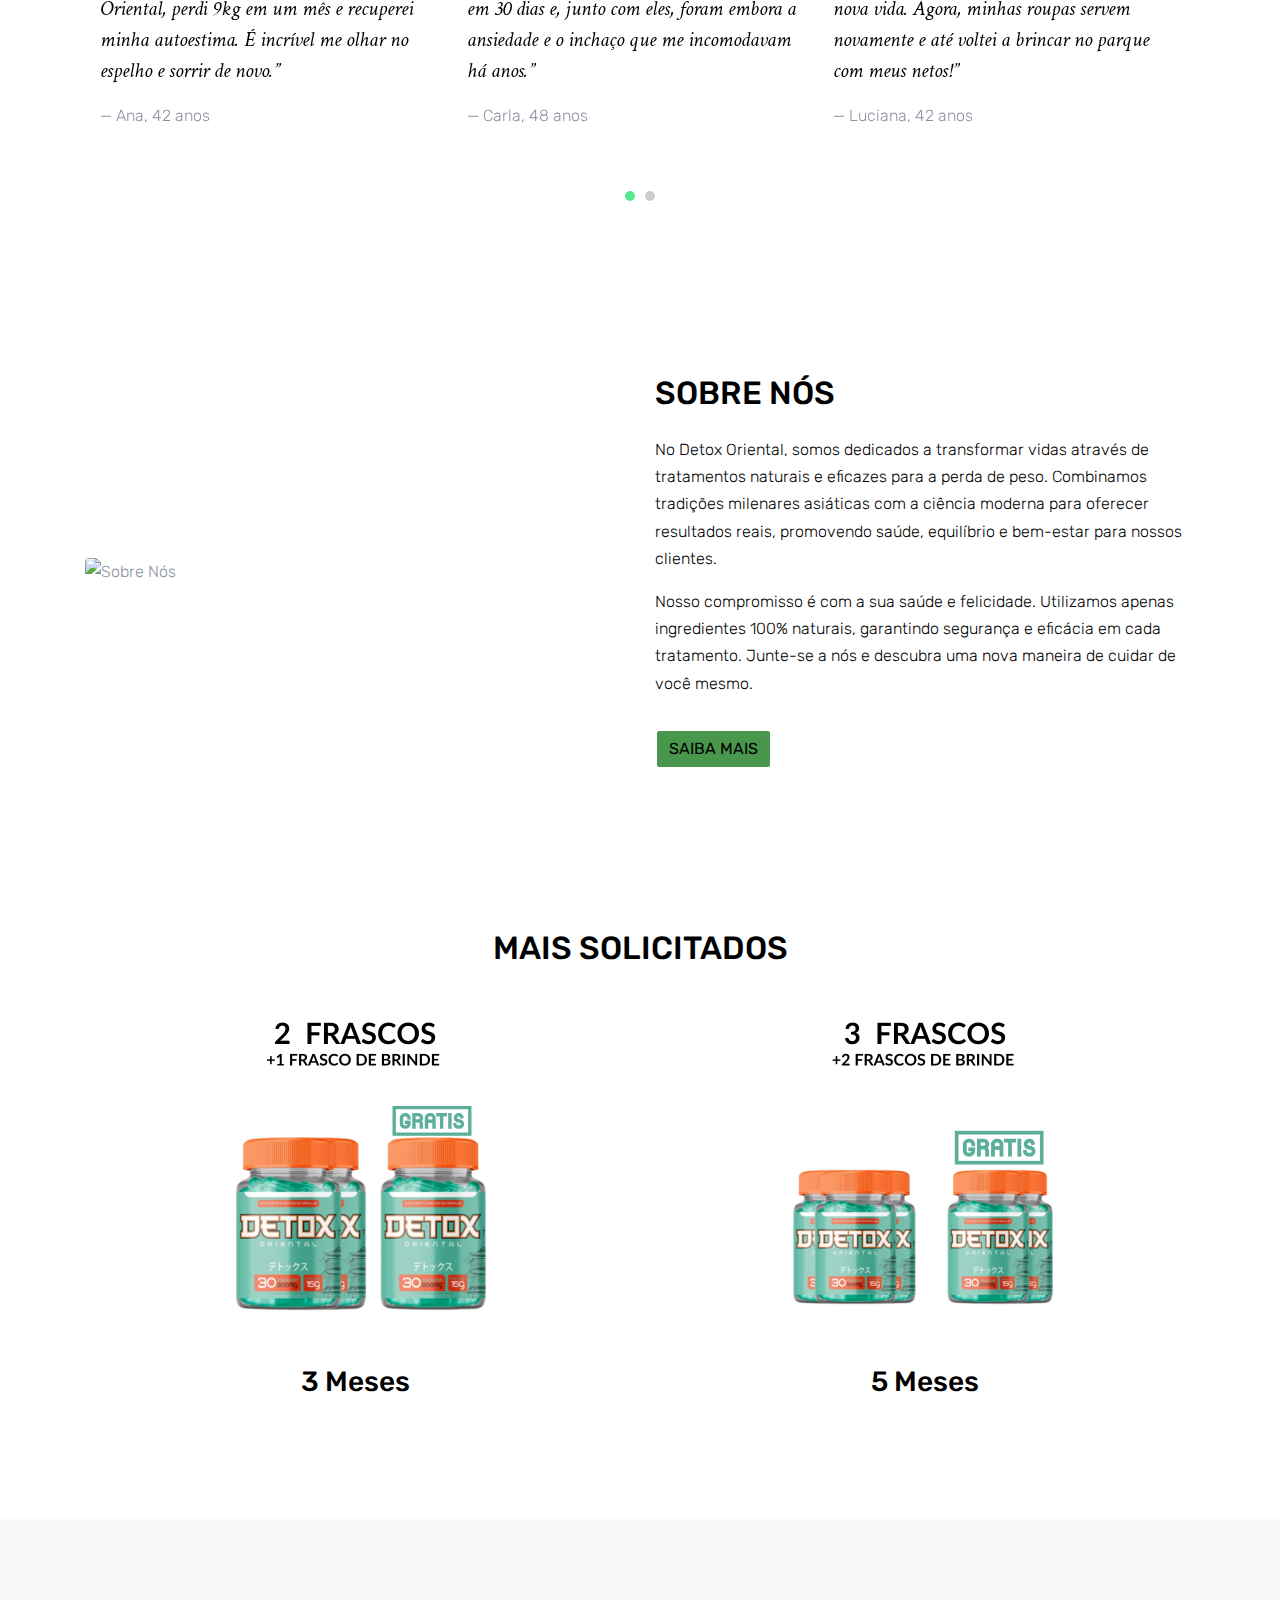
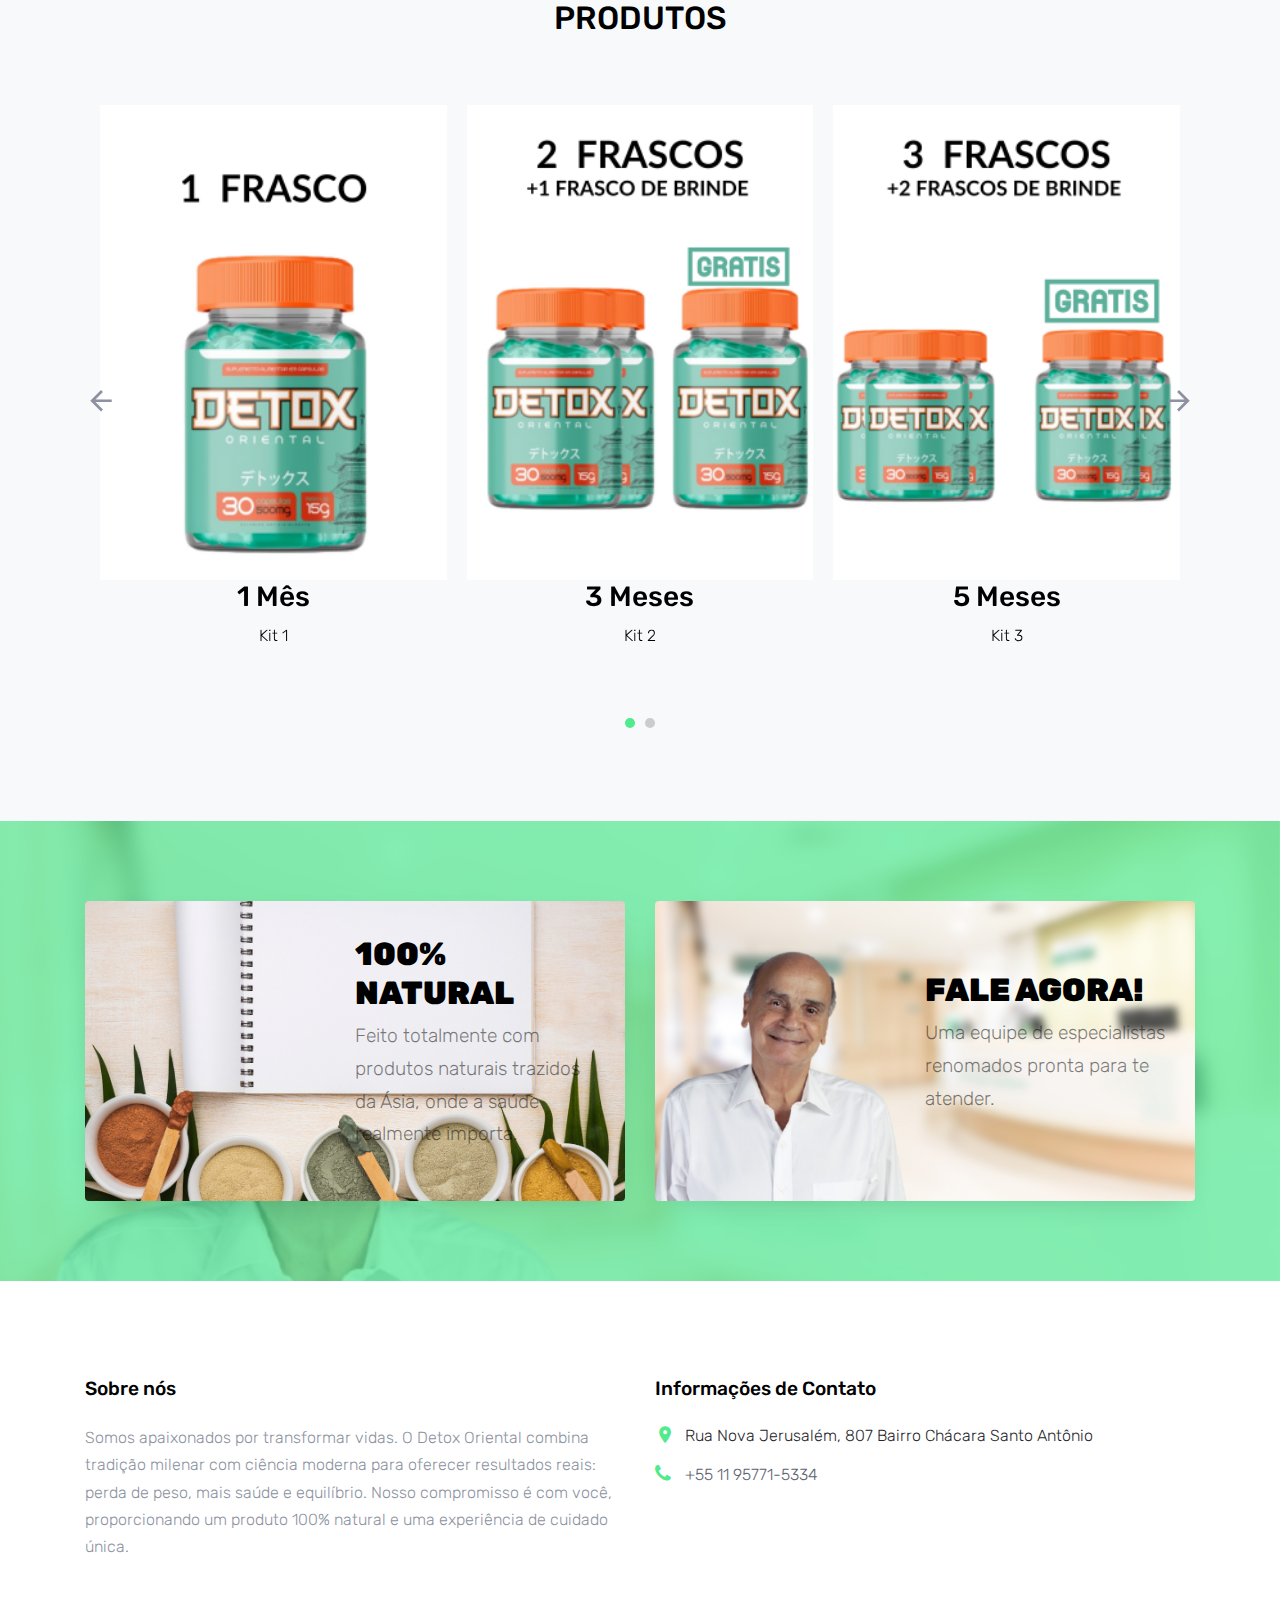
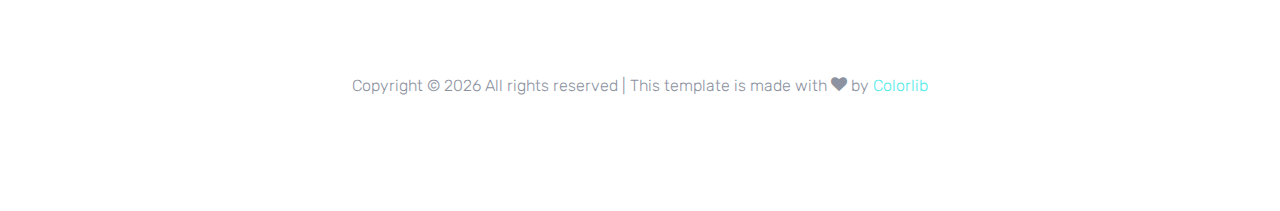
==== commit 8614c515: "poup" ====
--- a/index.html
+++ b/index.html
@@ -14,7 +14,7 @@
   <link rel="stylesheet" href="css/jquery-ui.css">
   <link rel="stylesheet" href="css/owl.carousel.min.css">
   <link rel="stylesheet" href="css/owl.theme.default.min.css">
-
+  <link rel="stylesheet" href="css/buttons.css">
 
   <link rel="stylesheet" href="css/aos.css">
 
@@ -38,7 +38,7 @@
         </div>
       </div>
 
-      <div class="container">
+      <div class="containergit">
         <div class="d-flex align-items-center justify-content-between">
           <!-- Logotipo -->
           <div class="logo">
@@ -69,7 +69,11 @@
           </ul>
         </div>
       </div>
-      
+      <!-- Botão do WhatsApp -->
+<a href="https://api.whatsapp.com/send?phone=5511957715334" target="_blank" class="whatsapp-button">
+  <img src="images/whatsapp-logo.png" alt="WhatsApp" />
+</a>
+
 
     <div id="hero" class="site-blocks-cover" style="background-image: url('images/hero_1.jpg');">
       <div class="container">
@@ -174,6 +178,13 @@
         </div>
       </div>
     </div>
+
+<!-- Popup de notificação -->
+<div class="purchase-notification ">
+  <p><strong>João</strong> acabou de fazer uma compra e garantiu o brinde!🎁</p>
+</div>
+
+
     <div class="site-section bg-white">
       <div class="container">
         <div class="row align-items-center">
@@ -339,7 +350,7 @@
     const mobileMenu = document.querySelector('.mobile-menu');
     mobileMenu.classList.toggle('open');
   });</script>
-  
+  <script src="js/buttons.js"></script>
   <script src="js/jquery-3.3.1.min.js"></script>
   <script src="js/jquery-ui.js"></script>
   <script src="js/popper.min.js"></script>
--- a/css/buttons.css
+++ b/css/buttons.css
@@ -0,0 +1,76 @@
+/* Botão flutuante do WhatsApp */
+.whatsapp-button {
+    position: fixed;
+    bottom: 20px;
+    right: 20px;
+    width: 60px;
+    height: 60px;
+    background-color: #ffffff;
+    border-radius: 50%;
+    display: flex;
+    justify-content: center;
+    align-items: center;
+    box-shadow: 0 4px 6px rgba(0, 0, 0, 0.1);
+    z-index: 1000;
+    transition: transform 0.3s ease;
+  }
+  
+  .whatsapp-button:hover {
+    transform: scale(1.1);
+  }
+  
+  /* Imagem dentro do botão */
+  .whatsapp-button img {
+    width: 150px; /* Ajuste a largura da imagem */
+    height: 150px; /* Ajuste a altura da imagem */
+    object-fit: cover; /* Garante que a imagem se ajuste dentro do botão */
+  }
+  
+  /* Notificação de compra */
+  .purchase-notification {
+    position: fixed;
+    bottom: 20px;
+    left: 20px;
+    background-color: #006b2d;
+    padding: 15px 20px;
+    border: 1px solid #41b965;
+    border-radius: 8px;
+    box-shadow: 0 4px 6px rgba(0, 0, 0, 0.1);
+    font-size: 14px;
+    z-index: 1000;
+    opacity: 0; /* Inicialmente invisível */
+    transform: translateY(50px); /* Inicialmente fora da tela */
+    transition: all 0.5s ease;
+    color: white;
+    text-shadow: 1px 1px 3px rgba(0, 0, 0, 0.5);
+    font-size: 17px;
+  }
+  
+  /* Notificação visível */
+  .purchase-notification.show {
+    opacity: 1;
+    transform: translateY(0); /* Desliza para dentro da tela */
+  }
+  
+  /* Responsividade: Ajustar tamanho e posição em telas menores */
+  @media (max-width: 768px) {
+    .whatsapp-button {
+      top: 10px; /* Mover para o topo */
+      right: 10px; /* Manter à direita */
+      width: 80px; /* Aumentando o tamanho do botão */
+      height: 80px; /* Aumentando o tamanho do botão */
+    }
+  
+    .whatsapp-button img {
+      width: 150px; /* Aumentando a imagem para melhorar visibilidade */
+      height: 150px; /* Aumentando a imagem para melhorar visibilidade */
+    }
+  
+    .purchase-notification {
+      bottom: 10px;
+      left: 10px;
+      font-size: 13px;
+      padding: 10px 15px;
+    }
+  }
+  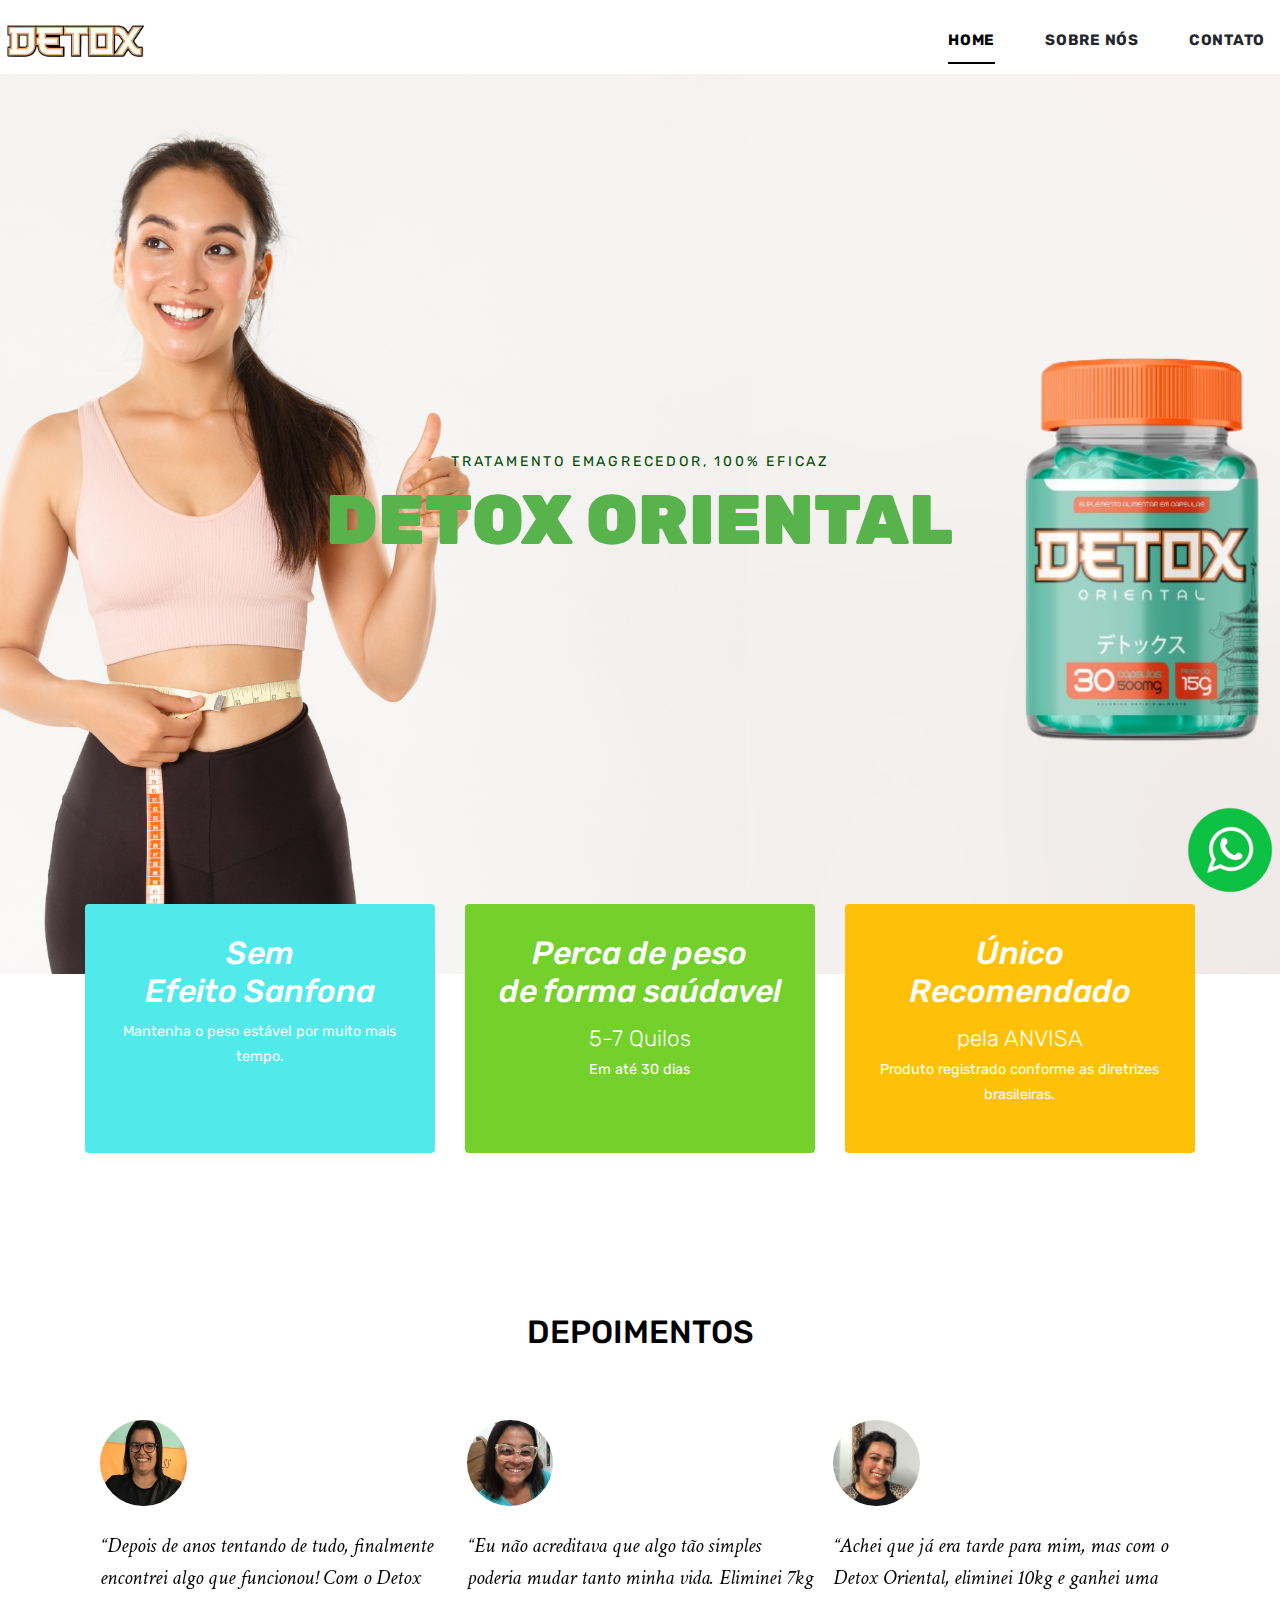
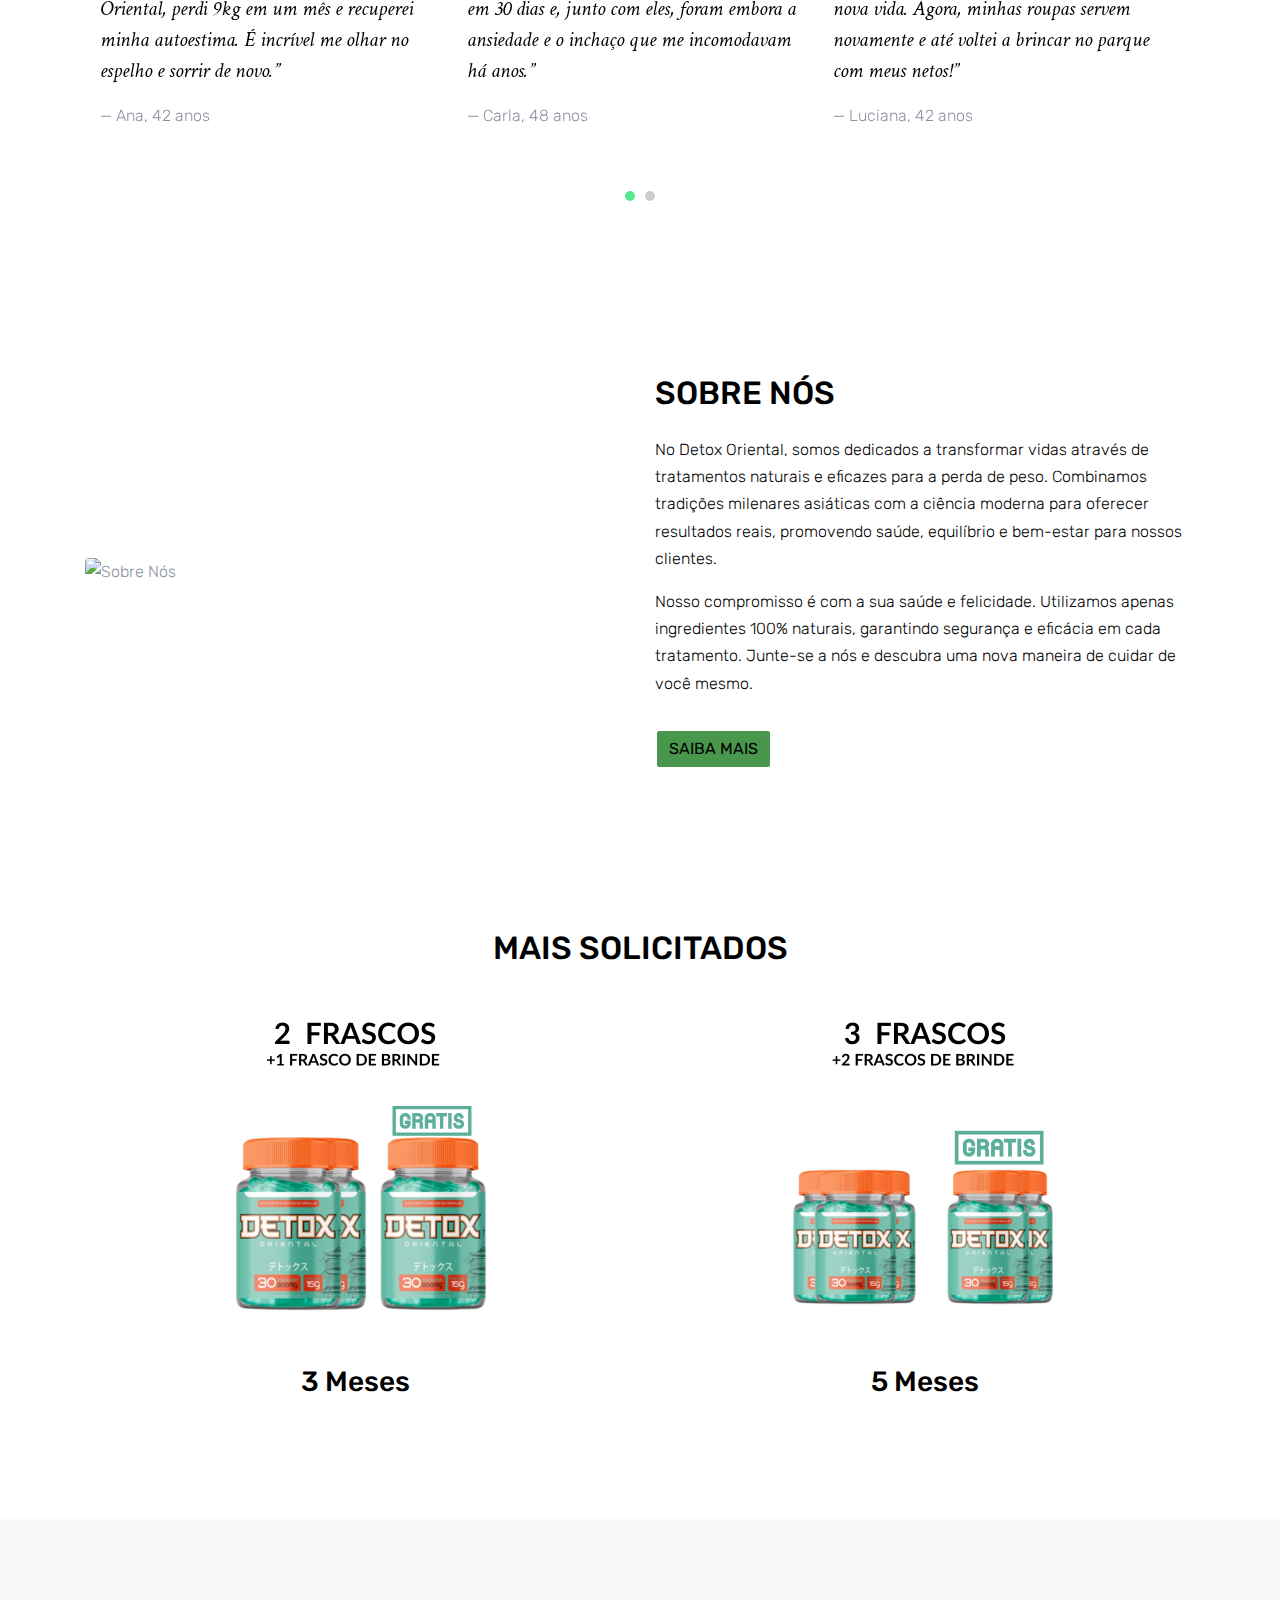
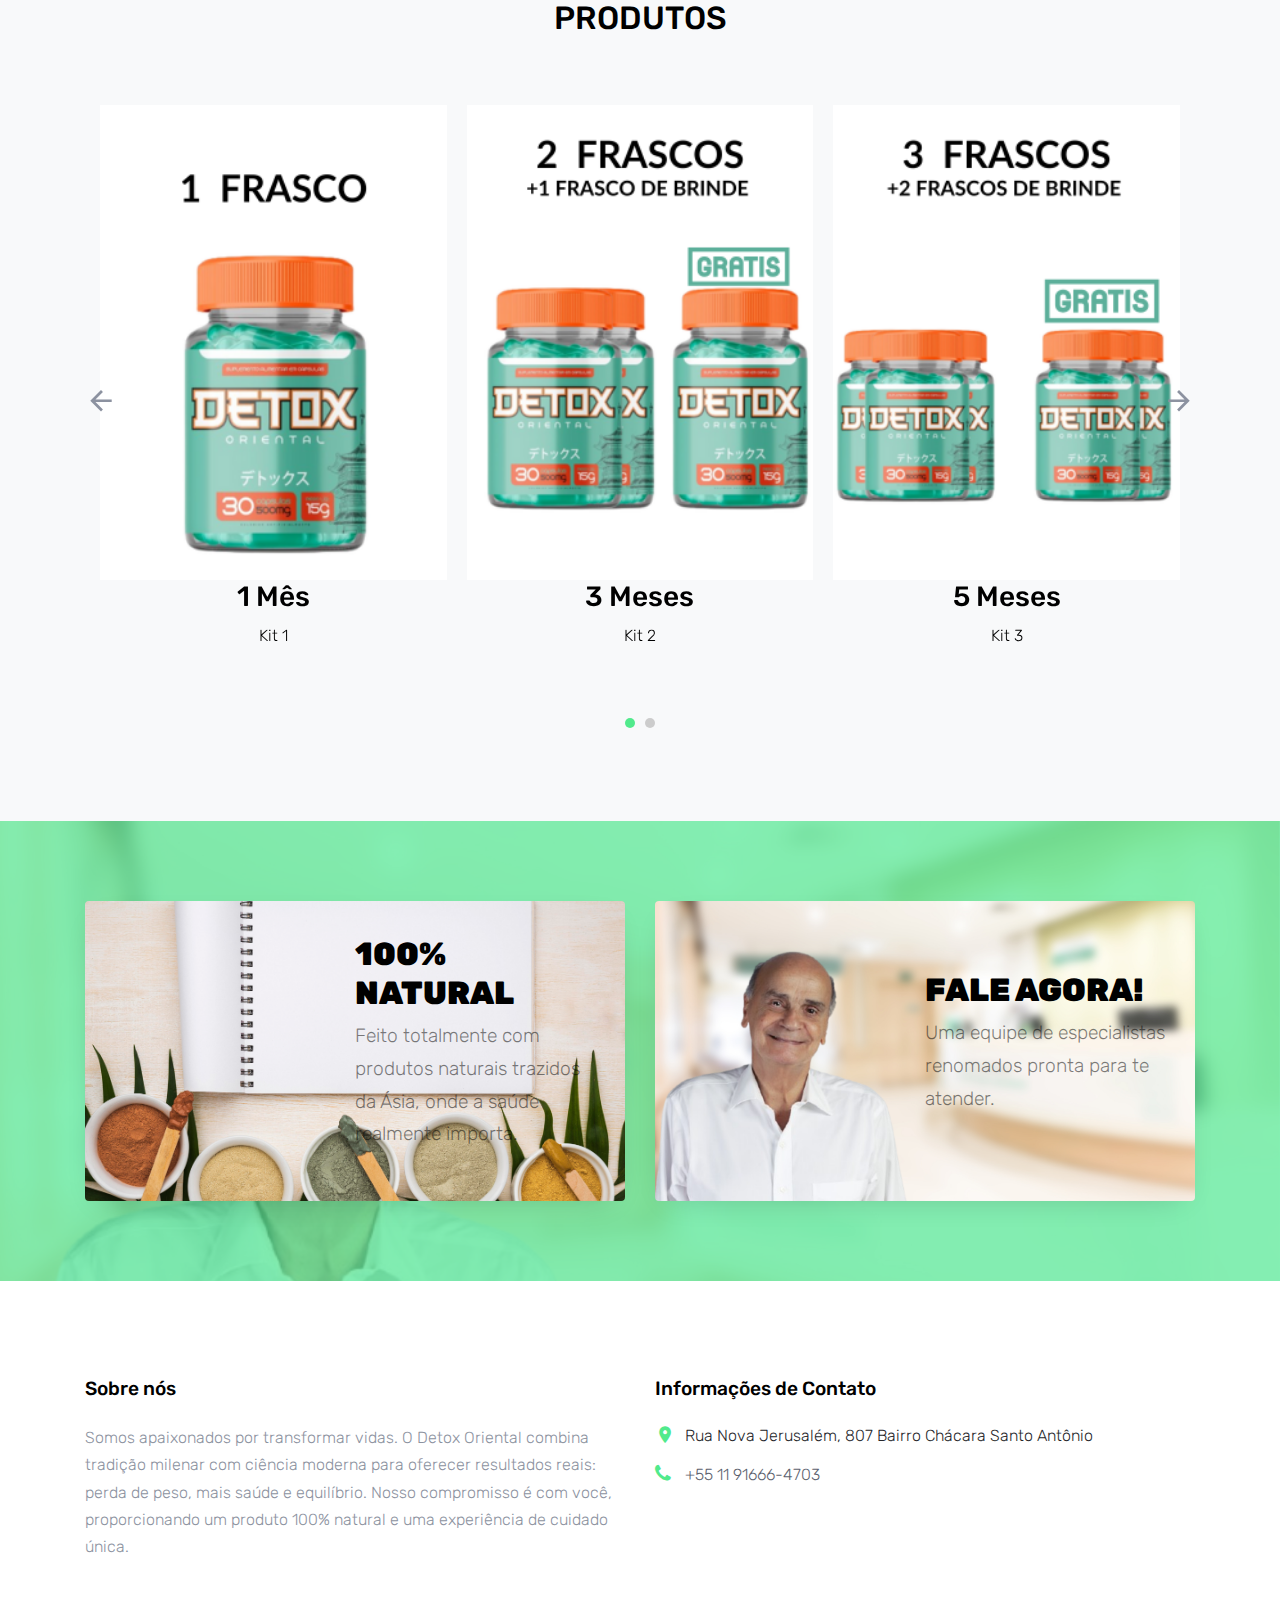
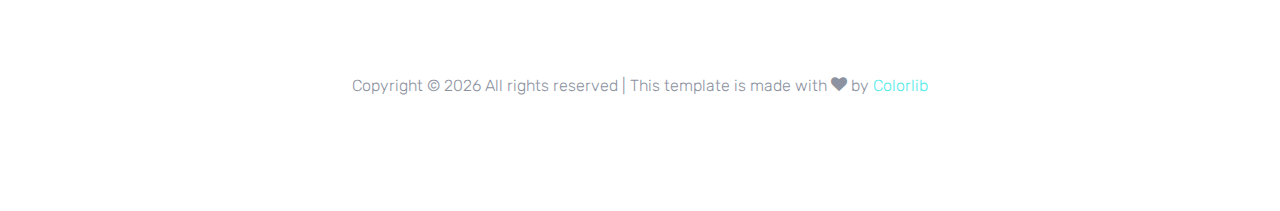
==== commit 1e3da7d9: "Update index.html" ====
--- a/index.html
+++ b/index.html
@@ -70,10 +70,11 @@
         </div>
       </div>
       <!-- Botão do WhatsApp -->
-<a href="https://api.whatsapp.com/send?phone=5511957715334" target="_blank" class="whatsapp-button">
-  <img src="images/whatsapp-logo.png" alt="WhatsApp" />
-</a>
-
+      <div id="whatsapp-container">
+          <a href="https://api.whatsapp.com/send?phone=5511916664703" target="_blank" class="whatsapp-button">
+            <img src="images/whatsapp-logo.png" alt="WhatsApp" />
+          </a>
+       </div>
 
     <div id="hero" class="site-blocks-cover" style="background-image: url('images/hero_1.jpg');">
       <div class="container">
@@ -218,14 +219,14 @@
 
           <div class="col-sm-6 col-lg-6 text-center item mb-4">
             <a href="https://seguro.payt.com.br/af/azVWR3VNsZVMvxRj?4f=NmJ2QPmy&cart=26D93WX"> <img src="images/product_02.png" alt="Image"></a>
-            <h3 class="text-dark"><a href="https://api.whatsapp.com/send?phone=5511957715334">3 Meses</a></h3>
+            <h3 class="text-dark"><a href="https://api.whatsapp.com/send?phone=5511916664703">3 Meses</a></h3>
            
           </div>
 
           <div class="col-sm-6 col-lg-6 text-center item mb-4">
 
             <a href="https://seguro.payt.com.br/af/59RoG14jfDNkW7KG?4f=NmJ2QPmy&cart=26D93WX"> <img src="images/product_04.png" alt="Image"></a>
-            <h3 class="text-dark"><a href="https://api.whatsapp.com/send?phone=5511957715334">5 Meses</a></h3>
+            <h3 class="text-dark"><a href="https://api.whatsapp.com/send?phone=5511916664703">5 Meses</a></h3>
            
           </div>
 
@@ -250,13 +251,13 @@
 
               <div class="text-center item mb-4">
                 <a  href="https://seguro.payt.com.br/af/GnVoQ4GqUE5JvbqX?4f=NmJ2QPmy&cart=26D93WX"> <img src="images/product_01.png" alt="Image"></a>
-                <h3 class="text-dark"><a href="https://api.whatsapp.com/send?phone=5511957715334">1 Mês</a></h3>
+                <h3 class="text-dark"><a href="https://api.whatsapp.com/send?phone=5511916664703">1 Mês</a></h3>
                 <p class="price">Kit 1</p>
               </div>
 
               <div class="text-center item mb-4">
                 <a  href="https://seguro.payt.com.br/af/azVWR3VNsZVMvxRj?4f=NmJ2QPmy&cart=26D93WX"> <img src="images/product_02.png" alt="Image"></a>
-                <h3 class="text-dark"><a href="https://api.whatsapp.com/send?phone=5511957715334">3 Meses</a></h3>
+                <h3 class="text-dark"><a href="https://api.whatsapp.com/send?phone=5511916664703">3 Meses</a></h3>
                 <p class="price">Kit 2</p>
               </div>
 
@@ -267,7 +268,7 @@
               </div>
               <div class="text-center item mb-4">
                 <a href="https://seguro.payt.com.br/a/5EmoVanATnrwvg1x"> <img src="images/product_05.png" alt="Image"></a>
-                <h3 class="text-dark"><a href="https://api.whatsapp.com/send?phone=5511957715334">12 Meses</a></h3>
+                <h3 class="text-dark"><a href="https://api.whatsapp.com/send?phone=5511916664703">12 Meses</a></h3>
                 <p class="price">Kit 4</p>
               </div>
             </div>
@@ -291,7 +292,7 @@
             </a>
           </div>
           <div class="col-lg-6 mb-5 mb-lg-0">
-            <a href="https://api.whatsapp.com/send?phone=5511957715334" class="banner-1 h-100 d-flex" style="background-image: url('images/bg_2.jpg');">
+            <a href="https://api.whatsapp.com/send?phone=5511916664703" class="banner-1 h-100 d-flex" style="background-image: url('images/bg_2.jpg');">
               <div class="banner-1-inner ml-auto align-self-center">
                 <h2>Fale Agora!</h2>
                 <p>Uma equipe de especialistas renomados pronta para te atender.</p>
@@ -321,7 +322,7 @@
               <ul class="list-unstyled">
                 <li class="address">Rua Nova Jerusalém, 807
                   Bairro Chácara Santo Antônio</li>
-                <li class="phone"><a href="tel://23923929210">+55 11 95771-5334</a></li>
+                <li class="phone"><a href="tel://23923929210">+55 11 91666-4703</a></li>
               </ul>
             </div>
 
@@ -345,11 +346,8 @@
     </footer>
   </div>
   
-  <script>
-  document.querySelector('.menu-toggle').addEventListener('click', function () {
-    const mobileMenu = document.querySelector('.mobile-menu');
-    mobileMenu.classList.toggle('open');
-  });</script>
+ 
+ 
   <script src="js/buttons.js"></script>
   <script src="js/jquery-3.3.1.min.js"></script>
   <script src="js/jquery-ui.js"></script>
@@ -376,4 +374,4 @@
   </script>
 </body>
 
-</html>+</html>
--- a/css/buttons.css
+++ b/css/buttons.css
@@ -1,76 +1,89 @@
 /* Botão flutuante do WhatsApp */
 .whatsapp-button {
-    position: fixed;
-    bottom: 20px;
-    right: 20px;
-    width: 60px;
-    height: 60px;
-    background-color: #ffffff;
-    border-radius: 50%;
-    display: flex;
-    justify-content: center;
-    align-items: center;
-    box-shadow: 0 4px 6px rgba(0, 0, 0, 0.1);
-    z-index: 1000;
-    transition: transform 0.3s ease;
+  position: fixed;
+  bottom: 20px;
+  right: 20px;
+  width: 60px;
+  height: 60px;
+  background-color: #ffffff;
+  border-radius: 50%;
+  display: flex;
+  justify-content: center;
+  align-items: center;
+  box-shadow: 0 4px 6px rgba(0, 0, 0, 0.1);
+  z-index: 1000;
+  transition: transform 0.3s ease;
+}
+
+.whatsapp-button:hover {
+  transform: scale(1.1);
+}
+#whatsapp-container {
+  position: fixed; /* Fixa o botão na tela */
+  z-index: 1000; /* Garante que o botão fique acima de outros elementos */
+}
+
+#whatsapp-button img {
+  width: 60px; /* Ajuste o tamanho do ícone */
+  height: auto;
+}
+
+
+/* Imagem dentro do botão */
+.whatsapp-button img {
+  width: 150px; 
+  height: 150px; 
+  object-fit: cover; 
+}
+
+/* Notificação de compra */
+.purchase-notification {
+  position: fixed;
+  bottom: 20px;
+  left: 20px;
+  background-color: #006b2d;
+  padding: 15px 20px;
+  border: 1px solid #41b965;
+  border-radius: 8px;
+  box-shadow: 0 4px 6px rgba(0, 0, 0, 0.1);
+  font-size: 14px;
+  z-index: 1000;
+  opacity: 0; /* Inicialmente invisível */
+  transform: translateY(50px); /* Inicialmente fora da tela */
+  transition: all 0.5s ease;
+  color: white;
+  text-shadow: 1px 1px 3px rgba(0, 0, 0, 0.5);
+  font-size: 17px;
+}
+
+/* Notificação visível */
+.purchase-notification.show {
+  opacity: 1;
+  transform: translateY(0); /* Desliza para dentro da tela */
+}
+
+/* Responsividade: Ajustar tamanho e posição em telas menores */
+@media (max-width: 768px) {
+  #whatsapp-container {
+    top: 50%; /* Centraliza verticalmente */
+    right: 0; /* Fixa à direita */
+    transform: translateY(-50%); /* Ajusta a posição para o meio exato */
   }
-  
-  .whatsapp-button:hover {
-    transform: scale(1.1);
+
+  #whatsapp-button img {
+    width: 50px; /* Tamanho ajustado para dispositivos móveis */
   }
-  
-  /* Imagem dentro do botão */
-  .whatsapp-button img {
-    width: 150px; /* Ajuste a largura da imagem */
-    height: 150px; /* Ajuste a altura da imagem */
-    object-fit: cover; /* Garante que a imagem se ajuste dentro do botão */
+  .purchase-notification {
+    bottom: 10px;
+    left: 10px;
+    font-size: 13px;
+    padding: 10px 15px;
   }
-  
-  /* Notificação de compra */
-  .purchase-notification {
-    position: fixed;
-    bottom: 20px;
-    left: 20px;
-    background-color: #006b2d;
-    padding: 15px 20px;
-    border: 1px solid #41b965;
-    border-radius: 8px;
-    box-shadow: 0 4px 6px rgba(0, 0, 0, 0.1);
-    font-size: 14px;
-    z-index: 1000;
-    opacity: 0; /* Inicialmente invisível */
-    transform: translateY(50px); /* Inicialmente fora da tela */
-    transition: all 0.5s ease;
-    color: white;
-    text-shadow: 1px 1px 3px rgba(0, 0, 0, 0.5);
-    font-size: 17px;
+}
+@media (min-width: 768px) {
+  #whatsapp-container {
+    bottom: 20px; /* Distância da parte inferior */
+    right: 20px; /* Distância da parte direita */
   }
-  
-  /* Notificação visível */
-  .purchase-notification.show {
-    opacity: 1;
-    transform: translateY(0); /* Desliza para dentro da tela */
-  }
-  
-  /* Responsividade: Ajustar tamanho e posição em telas menores */
-  @media (max-width: 768px) {
-    .whatsapp-button {
-      top: 10px; /* Mover para o topo */
-      right: 10px; /* Manter à direita */
-      width: 80px; /* Aumentando o tamanho do botão */
-      height: 80px; /* Aumentando o tamanho do botão */
-    }
-  
-    .whatsapp-button img {
-      width: 150px; /* Aumentando a imagem para melhorar visibilidade */
-      height: 150px; /* Aumentando a imagem para melhorar visibilidade */
-    }
-  
-    .purchase-notification {
-      bottom: 10px;
-      left: 10px;
-      font-size: 13px;
-      padding: 10px 15px;
-    }
-  }
-  +}
+
--- a/css/style.css
+++ b/css/style.css
@@ -585,7 +585,7 @@
       .site-blocks-cover h1 {
         font-size: 70px; } }
   .site-blocks-cover p {
-    color: #fff;
+    color: #525252;
     font-size: 20px;
     line-height: 35px; }
   .site-blocks-cover .intro-text {
